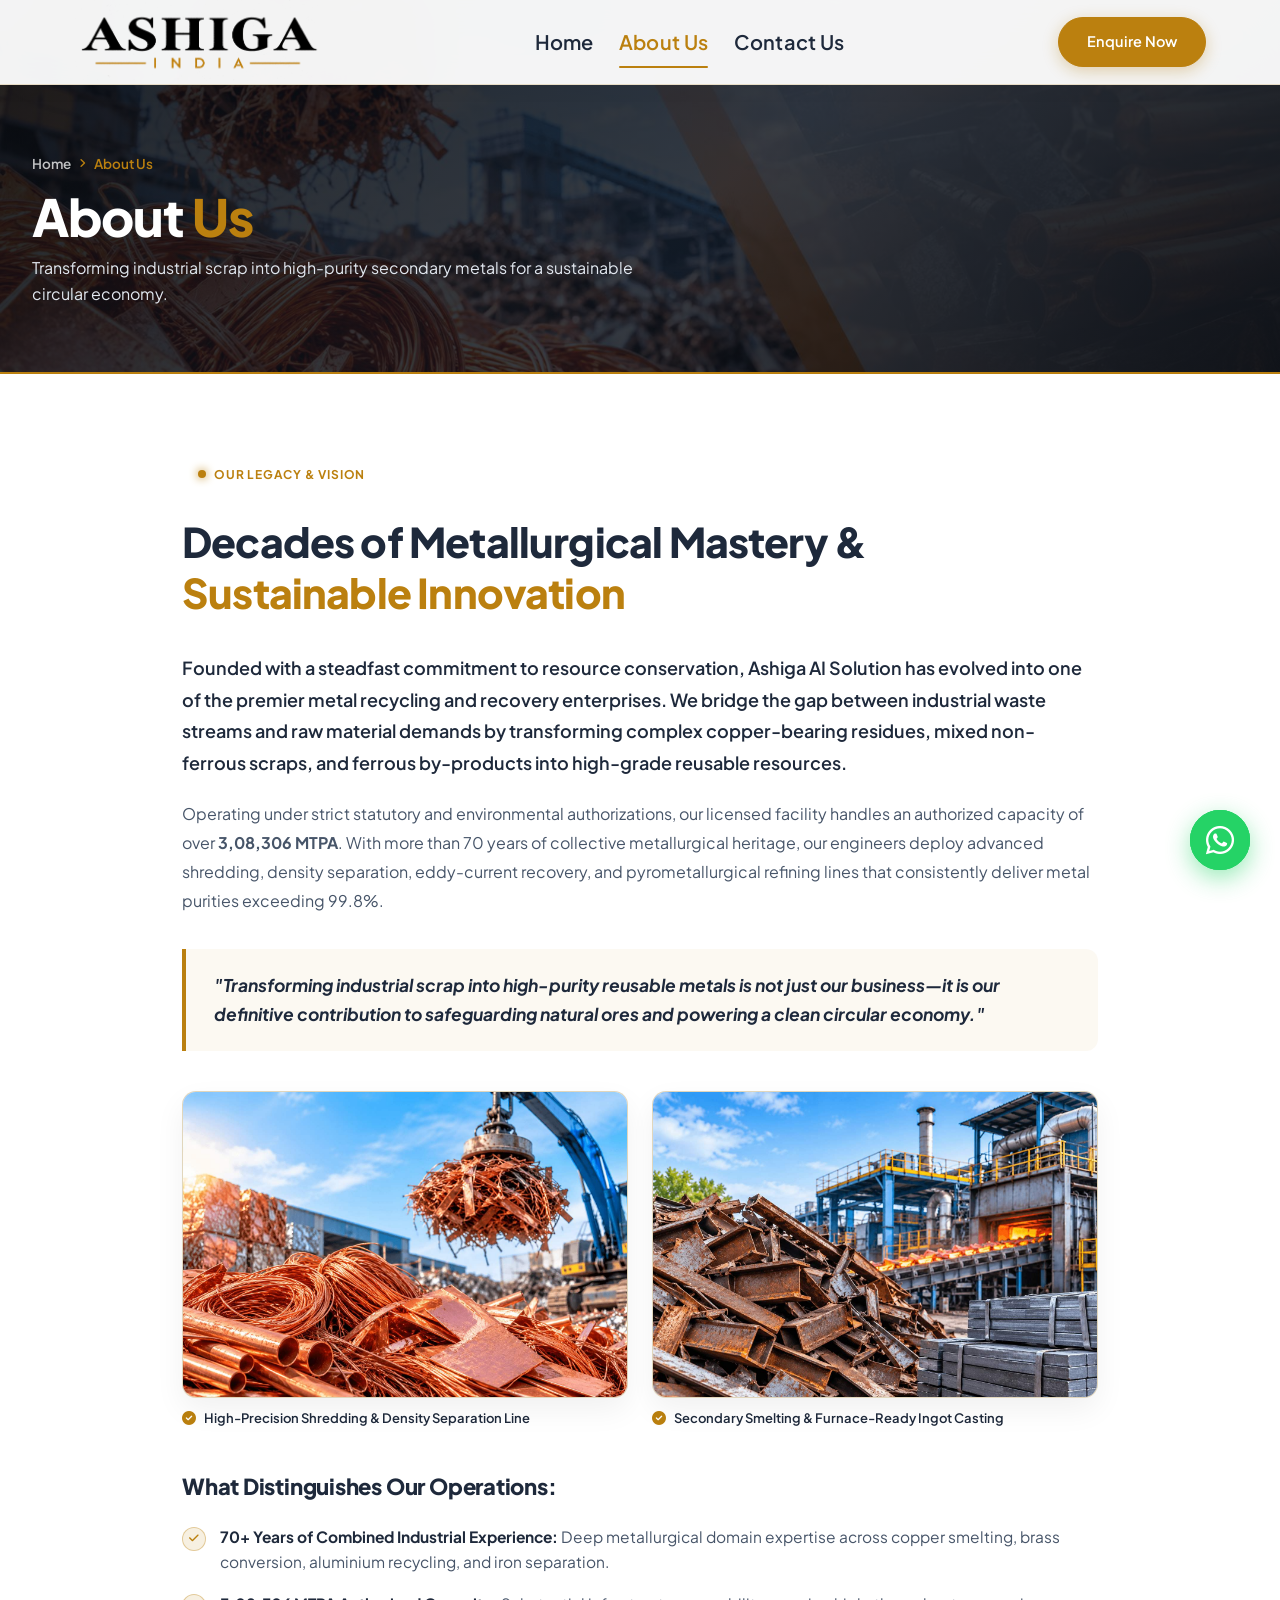
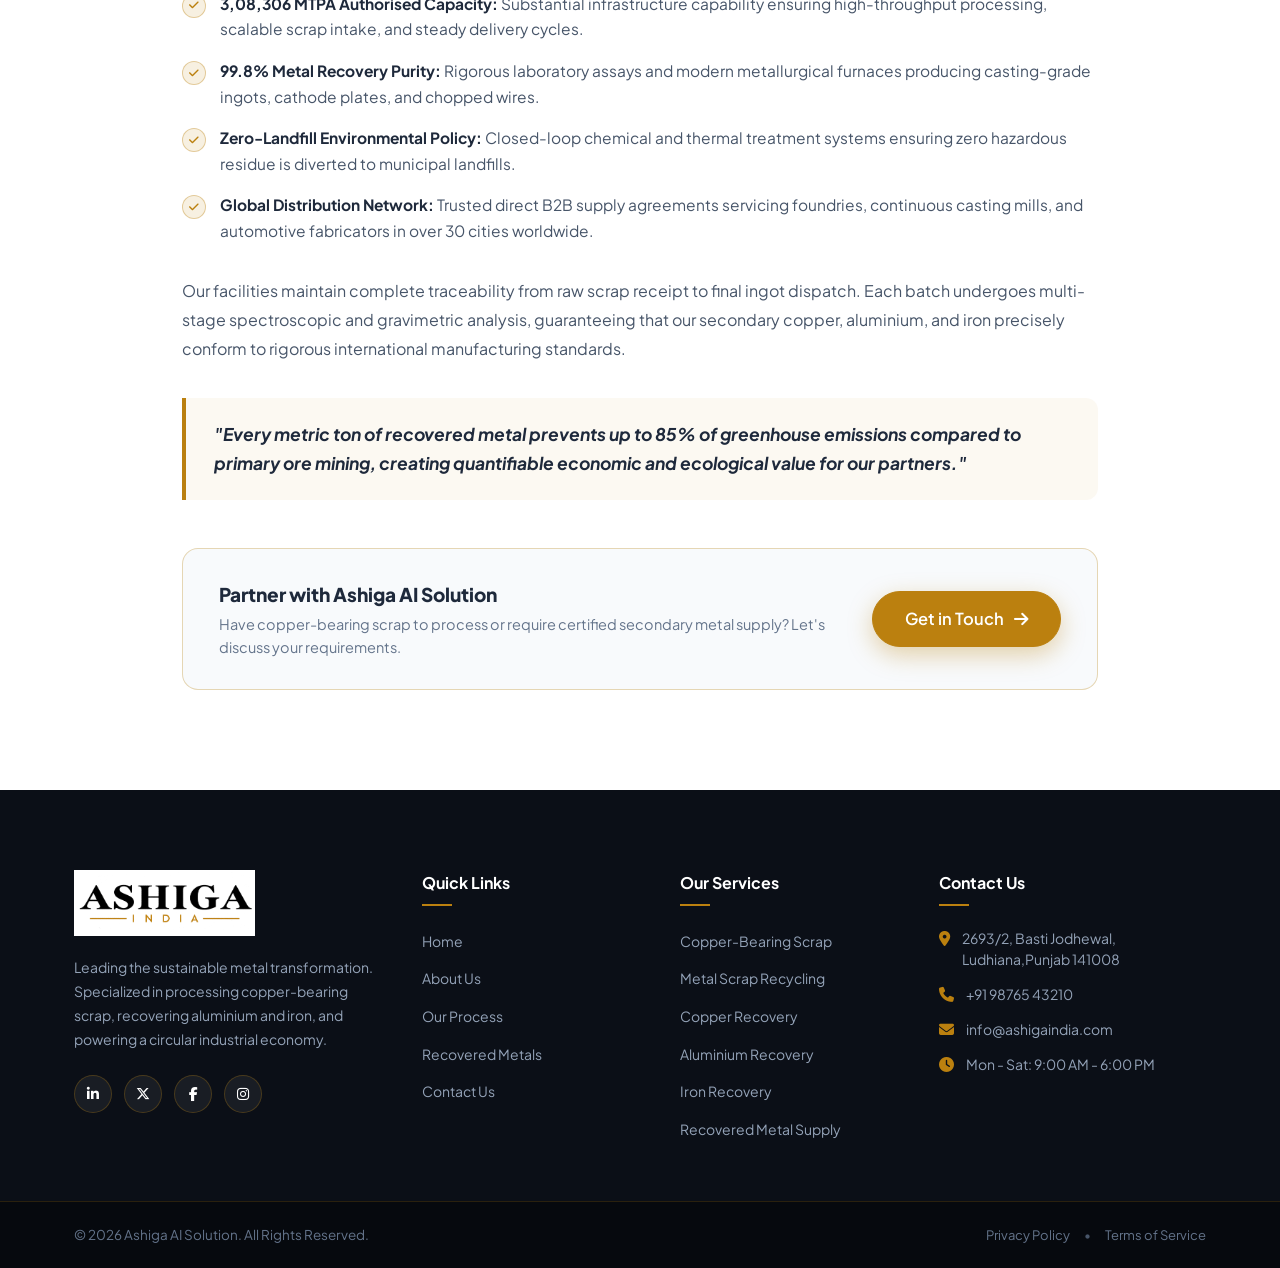
==== about-us.html @ b9d657ca "websitwe done" ====
<!DOCTYPE html>
<html lang="en">

<head>
    <meta charset="UTF-8">
    <meta name="viewport" content="width=device-width, initial-scale=1.0">
    <title>About Us - Ashiga AI Solution | Metal Recycling & Recovery</title>
    <link rel="icon" href="assets/favicon.ico">

    <!-- Google Fonts -->
    <link rel="preconnect" href="https://fonts.googleapis.com">
    <link rel="preconnect" href="https://fonts.gstatic.com" crossorigin>
    <link href="https://fonts.googleapis.com/css2?family=Plus+Jakarta+Sans:wght@400;500;600;700;800&display=swap"
        rel="stylesheet">
    <!-- Font Awesome Icons -->
    <link rel="stylesheet" href="https://cdnjs.cloudflare.com/ajax/libs/font-awesome/6.5.1/css/all.min.css">
    <!-- Stylesheets -->
    <link rel="stylesheet" href="style/style.css">
    <link rel="stylesheet" href="style/responsive.css">
    <link rel="stylesheet" href="https://cdnjs.cloudflare.com/ajax/libs/animate.css/4.1.1/animate.min.css" />
</head>

<body>

    <!-- Header & Navigation -->
    <header class="site-header">
        <nav class="navbar">
            <div class="nav-container">
                <!-- Logo -->
                <a href="index.html" class="nav-logo" aria-label="Ashiga Homepage">
                    <img src="assets/ashiga-logo.png" alt="Ashiga Logo">
                </a>

                <!-- Navigation Links -->
                <ul class="nav-menu" id="navMenu">
                    <li class="nav-item">
                        <a href="index.html" class="nav-link ">Home</a>
                    </li>
                    <li class="nav-item">
                        <a href="about-us.html" class="nav-link active">About Us</a>
                    </li>

                    <li class="nav-item">
                        <a href="contact-us.html" class="nav-link">Contact Us</a>
                    </li>
                    <!-- Mobile View CTA (shown inside drawer on small screens) -->
                    <li class="nav-item mobile-cta-item">
                        <a href="contact-us.html" class="btn btn-enquire">Enquire Now</a>
                    </li>
                </ul>

                <!-- Right Side Enquire Button & Mobile Toggle -->
                <div class="nav-actions">
                    <a href="contact-us.html" class="btn btn-enquire nav-desktop-btn">Enquire Now</a>

                    <button class="mobile-toggle" id="mobileToggle" aria-label="Toggle Navigation Menu"
                        aria-expanded="false">
                        <span class="bar"></span>
                        <span class="bar"></span>
                        <span class="bar"></span>
                    </button>
                </div>
            </div>
        </nav>
    </header>

    <!-- Main Content -->
    <main>
        <!-- Compact Hero Section with Full-Width Background Image -->
        <section class="page-hero">
            <div class="page-hero-bg">
                <img src="assets/slide1.jpg" alt="About Ashiga AI Solution" class="page-hero-img"
                    style="transform: scaleX(-1);">
                <div class="page-hero-overlay"></div>
            </div>
            <div class="page-hero-container">
                <div class="page-hero-breadcrumbs">
                    <a href="index.html">Home</a>
                    <i class="fa-solid fa-angle-right"></i>
                    <span class="current">About Us</span>
                </div>
                <h1 class="page-hero-title">About <span class="highlight-text">Us</span></h1>
                <p class="page-hero-subtitle">
                    Transforming industrial scrap into high-purity secondary metals for a sustainable circular economy.
                </p>
            </div>
        </section>

        <!-- About Editorial Content Section (No excessive boxes: paragraphs, bullet points, highlight lines & 2 images) -->
        <section class="about-editorial-section">
            <div class="editorial-container">
                <!-- Section Intro -->
                <div class="editorial-header">
                    <div class="section-tag">
                        <span class="tag-pulse"></span>
                        <span class="tag-text">Our Legacy & Vision</span>
                    </div>
                    <h2 class="editorial-main-heading">
                        Decades of Metallurgical Mastery & <span class="highlight-text">Sustainable Innovation</span>
                    </h2>
                </div>

                <!-- Paragraphs -->
                <div class="editorial-body">
                    <p class="editorial-lead">
                        Founded with a steadfast commitment to resource conservation, Ashiga AI Solution has evolved
                        into one of the premier metal recycling and recovery enterprises. We bridge the gap between
                        industrial waste streams and raw material demands by transforming complex copper-bearing
                        residues, mixed non-ferrous scraps, and ferrous by-products into high-grade reusable resources.
                    </p>

                    <p class="editorial-para">
                        Operating under strict statutory and environmental authorizations, our licensed facility handles
                        an authorized capacity of over <strong>3,08,306 MTPA</strong>. With more than 70 years of
                        collective metallurgical heritage, our engineers deploy advanced shredding, density separation,
                        eddy-current recovery, and pyrometallurgical refining lines that consistently deliver metal
                        purities exceeding 99.8%.
                    </p>

                    <!-- Highlight Line 1 -->
                    <div class="editorial-highlight">
                        <p class="highlight-quote">
                            "Transforming industrial scrap into high-purity reusable metals is not just our business—it
                            is our definitive contribution to safeguarding natural ores and powering a clean circular
                            economy."
                        </p>
                    </div>

                    <!-- 2 Images Section -->
                    <div class="about-two-images">
                        <div class="about-img-item">
                            <div class="img-frame">
                                <img src="assets/hero1.jpg" alt="Scrap Processing and Sorting Facility"
                                    class="about-gallery-img">
                            </div>
                            <span class="img-caption"><i class="fa-solid fa-circle-check"></i> High-Precision Shredding
                                & Density Separation Line</span>
                        </div>
                        <div class="about-img-item">
                            <div class="img-frame">
                                <img src="assets/hero3.jpg" alt="Refined Ingot Production and Supply"
                                    class="about-gallery-img">
                            </div>
                            <span class="img-caption"><i class="fa-solid fa-circle-check"></i> Secondary Smelting &
                                Furnace-Ready Ingot Casting</span>
                        </div>
                    </div>

                    <!-- Core Capabilities Bullet Points -->
                    <h3 class="editorial-subheading">What Distinguishes Our Operations:</h3>

                    <ul class="editorial-bullets">
                        <li>
                            <i class="fa-solid fa-check bullet-icon"></i>
                            <div>
                                <strong>70+ Years of Combined Industrial Experience:</strong> Deep metallurgical domain
                                expertise across copper smelting, brass conversion, aluminium recycling, and iron
                                separation.
                            </div>
                        </li>
                        <li>
                            <i class="fa-solid fa-check bullet-icon"></i>
                            <div>
                                <strong>3,08,306 MTPA Authorised Capacity:</strong> Substantial infrastructure
                                capability ensuring high-throughput processing, scalable scrap intake, and steady
                                delivery cycles.
                            </div>
                        </li>
                        <li>
                            <i class="fa-solid fa-check bullet-icon"></i>
                            <div>
                                <strong>99.8% Metal Recovery Purity:</strong> Rigorous laboratory assays and modern
                                metallurgical furnaces producing casting-grade ingots, cathode plates, and chopped
                                wires.
                            </div>
                        </li>
                        <li>
                            <i class="fa-solid fa-check bullet-icon"></i>
                            <div>
                                <strong>Zero-Landfill Environmental Policy:</strong> Closed-loop chemical and thermal
                                treatment systems ensuring zero hazardous residue is diverted to municipal landfills.
                            </div>
                        </li>
                        <li>
                            <i class="fa-solid fa-check bullet-icon"></i>
                            <div>
                                <strong>Global Distribution Network:</strong> Trusted direct B2B supply agreements
                                servicing foundries, continuous casting mills, and automotive fabricators in over 30
                                cities worldwide.
                            </div>
                        </li>
                    </ul>

                    <!-- Second Paragraph Block -->
                    <p class="editorial-para">
                        Our facilities maintain complete traceability from raw scrap receipt to final ingot dispatch.
                        Each batch undergoes multi-stage spectroscopic and gravimetric analysis, guaranteeing that our
                        secondary copper, aluminium, and iron precisely conform to rigorous international manufacturing
                        standards.
                    </p>

                    <!-- Highlight Line 2 -->
                    <div class="editorial-highlight">
                        <p class="highlight-quote">
                            "Every metric ton of recovered metal prevents up to 85% of greenhouse emissions compared to
                            primary ore mining, creating quantifiable economic and ecological value for our partners."
                        </p>
                    </div>

                    <!-- CTA Bar -->
                    <div class="editorial-cta-bar">
                        <div class="cta-bar-text">
                            <h4>Partner with Ashiga AI Solution</h4>
                            <p>Have copper-bearing scrap to process or require certified secondary metal supply? Let's
                                discuss your requirements.</p>
                        </div>
                        <a href="contact-us.html" class="btn btn-primary">
                            <span>Get in Touch</span>
                            <i class="fa-solid fa-arrow-right btn-icon"></i>
                        </a>
                    </div>
                </div>
            </div>
        </section>
    </main>

    <!-- Footer -->
    <footer class="site-footer">
        <div class="footer-top">
            <div class="footer-container">
                <div class="footer-grid">
                    <!-- Column 1: Brand & Bio -->
                    <div class="footer-col footer-brand-col">
                        <a href="index.html" class="footer-logo">
                            <img src="assets/ashiga-logo.png" alt="Ashiga Logo">
                        </a>
                        <p class="footer-bio">
                            Leading the sustainable metal transformation. Specialized in processing copper-bearing
                            scrap, recovering aluminium and iron, and powering a circular industrial economy.
                        </p>
                        <div class="footer-socials">
                            <a href="#" class="social-link" aria-label="LinkedIn"><i
                                    class="fa-brands fa-linkedin-in"></i></a>
                            <a href="#" class="social-link" aria-label="Twitter"><i
                                    class="fa-brands fa-x-twitter"></i></a>
                            <a href="#" class="social-link" aria-label="Facebook"><i
                                    class="fa-brands fa-facebook-f"></i></a>
                            <a href="#" class="social-link" aria-label="Instagram"><i
                                    class="fa-brands fa-instagram"></i></a>
                        </div>
                    </div>

                    <!-- Column 2: Quick Links -->
                    <div class="footer-col">
                        <h4 class="footer-title">Quick Links</h4>
                        <ul class="footer-links">
                            <li><a href="index.html">Home</a></li>
                            <li><a href="about-us.html">About Us</a></li>
                            <li><a href="index.html#process">Our Process</a></li>
                            <li><a href="index.html#recovered-metals">Recovered Metals</a></li>
                            <li><a href="contact-us.html">Contact Us</a></li>
                        </ul>
                    </div>

                    <!-- Column 3: Services -->
                    <div class="footer-col">
                        <h4 class="footer-title">Our Services</h4>
                        <ul class="footer-links">
                            <li><a href="index.html#process">Copper-Bearing Scrap</a></li>
                            <li><a href="index.html#process">Metal Scrap Recycling</a></li>
                            <li><a href="index.html#process">Copper Recovery</a></li>
                            <li><a href="index.html#process">Aluminium Recovery</a></li>
                            <li><a href="index.html#process">Iron Recovery</a></li>
                            <li><a href="index.html#process">Recovered Metal Supply</a></li>
                        </ul>
                    </div>

                    <!-- Column 4: Contact Info -->
                    <div class="footer-col footer-contact-col">
                        <h4 class="footer-title">Contact Us</h4>
                        <ul class="footer-contact-list">
                            <li>
                                <i class="fa-solid fa-location-dot contact-icon"></i>
                                <span>2693/2, Basti Jodhewal, Ludhiana,Punjab 141008</span>
                            </li>
                            <li>
                                <i class="fa-solid fa-phone contact-icon"></i>
                                <span>+91 98765 43210</span>
                            </li>
                            <li>
                                <i class="fa-solid fa-envelope contact-icon"></i>
                                <span>info@ashigaindia.com</span>
                            </li>
                            <li>
                                <i class="fa-solid fa-clock contact-icon"></i>
                                <span>Mon - Sat: 9:00 AM - 6:00 PM</span>
                            </li>
                        </ul>
                    </div>
                </div>
            </div>
        </div>

        <!-- Footer Bottom Bar -->
        <div class="footer-bottom">
            <div class="footer-container bottom-container">
                <p class="copyright-text">
                    &copy; 2026 Ashiga AI Solution. All Rights Reserved.
                </p>
                <div class="footer-bottom-links">
                    <a href="privacy-policy.html">Privacy Policy</a>
                    <span class="sep">•</span>
                    <a href="terms-condition.html">Terms of Service</a>
                </div>
            </div>
        </div>
    </footer>

    <!-- Floating Animated WhatsApp Button -->
    <a href="https://wa.me/919876543210?text=Hello%20Ashiga%20AI%20Solution,%20I%20would%20like%20to%20inquire%20about%20your%20metal%20recycling%20and%20recovery%20services."
        class="floating-whatsapp" target="_blank" rel="noopener noreferrer"
        aria-label="Chat with Ashiga AI Solution on WhatsApp">
        <div class="whatsapp-pulse"></div>
        <div class="whatsapp-pulse-outer"></div>
        <i class="fa-brands fa-whatsapp"></i>
        <span class="whatsapp-tooltip">Chat with us</span>
    </a>

    <!-- Scripts -->
    <script src="script/script.js"></script>
</body>

</html>
---- style/style.css ----
:root {
    /* Brand Accent Colors */
    --accent-color: #BB800F;
    --accent-hover: #cf8f15;
    --accent-light: rgba(187, 128, 15, 0.12);
    --accent-border: rgba(187, 128, 15, 0.35);
    --accent-border-strong: #BB800F;
    --accent-glow: 0 8px 24px rgba(187, 128, 15, 0.35);

    /* White & Light Shades */
    --color-white: #ffffff;
    --color-off-white: #f8fafc;
    --color-white-muted: #e2e8f0;
    --color-text-dark: #1e293b;
    --color-text-muted: #64748b;
    --color-text-subtle: #94a3b8;

    /* Dark Tones & Hero Overlays */
    --bg-dark: #080c12;
    --hero-black-layer: linear-gradient(135deg, rgba(8, 12, 18, 0.88) 0%, rgba(13, 18, 26, 0.8) 55%, rgba(6, 9, 14, 0.9) 100%);
    --card-dark-glass: rgba(255, 255, 255, 0.05);

    /* Typography */
    --font-main: 'Plus Jakarta Sans', system-ui, -apple-system, BlinkMacSystemFont, 'Segoe UI', Roboto, sans-serif;

    /* Spacing & Structure */
    --container-max-width: 1580px;
    --header-height: 84px;

    /* Transitions */
    --transition-fast: all 0.25s ease;
    --transition-smooth: all 0.4s cubic-bezier(0.16, 1, 0.3, 1);
}


*, *::before, *::after {
    margin: 0;
    padding: 0;
    box-sizing: border-box;
}

html {
    scroll-behavior: smooth;
    font-size: 16px;
}

body {
    font-family: var(--font-main);
    background-color: var(--color-off-white);
    color: var(--color-text-dark);
    line-height: 1.6;
    overflow-x: hidden;
    -webkit-font-smoothing: antialiased;
    -moz-osx-font-smoothing: grayscale;
}

a {
    text-decoration: none;
    color: inherit;
    transition: var(--transition-fast);
}

img {
    max-width: 100%;
    display: block;
}

button {
    font-family: inherit;
    cursor: pointer;
    border: none;
    background: none;
    outline: none;
}

/* --------------------------------------------------------------------------
   Header & Navigation (White Shade Theme with #BB800F Accent)
   -------------------------------------------------------------------------- */
.site-header {
    position: fixed;
    top: 0;
    left: 0;
    right: 0;
    z-index: 1000;
    background: rgba(255, 255, 255, 0.95);
    backdrop-filter: blur(16px);
    -webkit-backdrop-filter: blur(16px);
    border-bottom: 1px solid rgba(187, 128, 15, 0.2);
    box-shadow: 0 4px 20px rgba(0, 0, 0, 0.04);
    transition: var(--transition-fast);
}

.site-header.scrolled {
    background: rgba(255, 255, 255, 0.98);
    box-shadow: 0 8px 30px rgba(0, 0, 0, 0.08);
    border-bottom-color: var(--accent-border);
}

.nav-container {
    max-width: var(--container-max-width);
    margin: 0 auto;
    height: var(--header-height);
    padding: 0 32px;
    display: flex;
    align-items: center;
    justify-content: space-between;
    gap: 20px;
}

/* Logo */
.nav-logo {
    display: flex;
    align-items: center;
    text-decoration: none;
    z-index: 1002;
    transition: transform 0.3s ease;
}

.nav-logo img {
    height: 90px;
    width: auto;
    object-fit: contain;
}

.nav-logo:hover {
    transform: scale(1.02);
}

/* Navigation Menu */
.nav-menu {
    display: flex;
    align-items: center;
    list-style: none;
    gap: 36px;
    margin: 0;
    padding: 0;
}

.nav-item {
    position: relative;
}

.nav-link {
    font-size: 20px;
    font-weight: 600;
    color: var(--color-text-dark);
    padding: 8px 0;
    display: inline-block;
    position: relative;
    letter-spacing: 0.1px;
}

/* Hover Underlines with #BB800F Accent */
.nav-link::after {
    content: '';
    position: absolute;
    bottom: -2px;
    left: 0;
    width: 0;
    height: 2.5px;
    background-color: var(--accent-color);
    border-radius: 4px;
    transition: width 0.3s cubic-bezier(0.25, 0.8, 0.25, 1);
}

.nav-link:hover,
.nav-link.active {
    color: var(--accent-color);
}

.nav-link:hover::after,
.nav-link.active::after {
    width: 100%;
}

.mobile-cta-item {
    display: none;
}

/* Nav Actions & Buttons */
.nav-actions {
    display: flex;
    align-items: center;
    gap: 16px;
    z-index: 1002;
}

/* Buttons */
.btn {
    display: inline-flex;
    align-items: center;
    justify-content: center;
    font-weight: 600;
    border-radius: 50px;
    transition: var(--transition-smooth);
    white-space: nowrap;
}

.btn-enquire {
    padding: 12px 28px;
    font-size: 14.5px;
    color: var(--color-white);
    background-color: var(--accent-color);
    border: 1.5px solid var(--accent-color);
    box-shadow: 0 4px 16px rgba(187, 128, 15, 0.32);
}

.btn-enquire:hover {
    background-color: var(--accent-hover);
    border-color: var(--accent-hover);
    transform: translateY(-2px);
    box-shadow: 0 8px 24px rgba(187, 128, 15, 0.45);
}

/* Mobile Toggle Hamburger */
.mobile-toggle {
    display: none;
    flex-direction: column;
    justify-content: space-between;
    width: 32px;
    height: 22px;
    padding: 0;
    background: transparent;
    border: none;
    cursor: pointer;
}

.mobile-toggle .bar {
    width: 100%;
    height: 2.5px;
    background-color: var(--color-text-dark);
    border-radius: 4px;
    transition: var(--transition-fast);
}

.mobile-toggle.is-active .bar:nth-child(1) {
    transform: translateY(9.5px) rotate(45deg);
    background-color: var(--accent-color);
}

.mobile-toggle.is-active .bar:nth-child(2) {
    opacity: 0;
}

.mobile-toggle.is-active .bar:nth-child(3) {
    transform: translateY(-9.5px) rotate(-45deg);
    background-color: var(--accent-color);
}

/* --------------------------------------------------------------------------
   Hero Section
   -------------------------------------------------------------------------- */
.hero-section {
    position: relative;
    min-height: 100vh;
    padding-top: var(--header-height);
    display: flex;
    align-items: center;
    overflow: hidden;
    background-color: var(--bg-dark);
}

/* 3 Background Smooth Auto Sliding Images */
.hero-slider {
    position: absolute;
    inset: 0;
    width: 100%;
    height: 100%;
    z-index: 1;
    overflow: hidden;
}

.hero-slide {
    position: absolute;
    inset: 0;
    width: 100%;
    height: 100%;
    opacity: 0;
    visibility: hidden;
    transform: scale(1.06);
    transition: opacity 1.4s cubic-bezier(0.4, 0, 0.2, 1), transform 8s ease-out;
}

.hero-slide.active {
    opacity: 1;
    visibility: visible;
    transform: scale(1);
}

/* Image inside slide */
.hero-slide-img {
    position: absolute;
    inset: 0;
    width: 100%;
    height: 100%;
    object-fit: cover;
    z-index: 2;
}

/* When image src is empty, gracefully hide img so placeholder gradient shows */
.hero-slide-img[src=""],
.hero-slide-img:not([src]) {
    display: none;
}

/* Fallback Animated Gradient Slides (visible when src is empty) */
.slide-fallback-bg {
    position: absolute;
    inset: 0;
    width: 100%;
    height: 100%;
    z-index: 1;
}

.slide-bg-1 {
    background: radial-gradient(circle at 75% 30%, rgba(187, 128, 15, 0.2) 0%, transparent 60%),
                radial-gradient(circle at 20% 80%, rgba(15, 23, 42, 0.9) 0%, transparent 70%),
                linear-gradient(135deg, #090e17 0%, #111a28 50%, #06090e 100%);
}

.slide-bg-2 {
    background: radial-gradient(circle at 30% 25%, rgba(187, 128, 15, 0.22) 0%, transparent 55%),
                radial-gradient(circle at 85% 75%, rgba(20, 30, 45, 0.8) 0%, transparent 65%),
                linear-gradient(135deg, #0c121d 0%, #090e17 50%, #141f30 100%);
}

.slide-bg-3 {
    background: radial-gradient(circle at 50% 50%, rgba(187, 128, 15, 0.18) 0%, transparent 60%),
                radial-gradient(circle at 80% 20%, rgba(30, 41, 59, 0.8) 0%, transparent 70%),
                linear-gradient(135deg, #070a0f 0%, #101722 50%, #090d14 100%);
}

/* Blackish Layer Over the Slides */
.hero-overlay {
    position: absolute;
    inset: 0;
    z-index: 3;
    background: var(--hero-black-layer);
    pointer-events: none;
}

/* Hero Main Content Container */
.hero-container {
    position: relative;
    z-index: 4;
    max-width: var(--container-max-width);
    margin: 0 auto;
    padding: 70px 32px 90px;
    display: grid;
    grid-template-columns: 1.15fr 0.85fr;
    align-items: center;
    gap: 56px;
    width: 100%;
}

/* --------------------------------------------------------------------------
   Hero Left Column (Content)
   -------------------------------------------------------------------------- */
.hero-content {
    color: var(--color-white);
}

/* Tag Title */
.hero-tag {
    display: inline-flex;
    align-items: center;
    gap: 10px;
    padding: 7px 18px;
    border-radius: 50px;
    margin-bottom: 22px;
}

.tag-pulse {
    width: 8px;
    height: 8px;
    border-radius: 50%;
    background-color: var(--accent-color);
    box-shadow: 0 0 10px var(--accent-color);
    animation: tagPulse 2s infinite ease-in-out;
}

@keyframes tagPulse {
    0%, 100% {
        transform: scale(0.9);
        opacity: 0.8;
    }
    50% {
        transform: scale(1.3);
        opacity: 1;
        box-shadow: 0 0 14px var(--accent-color);
    }
}

.tag-text {
    font-size: 13.5px;
    font-weight: 700;
    letter-spacing: 0.8px;
    text-transform: uppercase;
    color: var(--color-white-off);
}

/* Main Heading Title */
.hero-title {
    font-size: clamp(2.3rem, 4vw, 72px);
    font-weight: 800;
    line-height: 1.16;
    letter-spacing: -0.025em;
    color: var(--color-white);
    margin-bottom: 22px;
}

.highlight-text {
    color: var(--accent-color);
    position: relative;
    display: inline;
}

/* Hero Description */
.hero-description {
    font-size: 16.5px;
    line-height: 1.75;
    color: var(--color-white-muted);
    margin-bottom: 34px;
    max-width: 600px;
}

/* Hero Actions / CTAs */
.hero-actions {
    display: flex;
    align-items: center;
    gap: 18px;
    flex-wrap: wrap;
    margin-bottom: 40px;
}

.btn-primary {
    padding: 14px 32px;
    font-size: 16.5px;
    color: var(--color-white);
    background-color: var(--accent-color);
    border: 1.5px solid var(--accent-color);
    box-shadow: var(--accent-glow);
    gap: 10px;
}

.btn-primary:hover {
    background-color: var(--accent-hover);
    border-color: var(--accent-hover);
    transform: translateY(-3px);
    box-shadow: 0 12px 28px rgba(187, 128, 15, 0.48);
}

.btn-primary .btn-icon {
    transition: transform 0.3s ease;
}

.btn-primary:hover .btn-icon {
    transform: translateX(4px);
}

.btn-secondary {
    padding: 14px 32px;
    font-size: 16.5px;
    /* color: var(--color-white); */
    background: rgba(255, 255, 255, 0.06);
    border: 1.5px solid var(--accent-border);
    backdrop-filter: blur(8px);
    -webkit-backdrop-filter: blur(8px);
}

.btn-secondary:hover {
    background: var(--accent-light);
    border-color: var(--accent-color);
    /* color: var(--color-white); */
    transform: translateY(-3px);
}

/* Hero Stats Micro-Metrics */
.hero-stats {
    display: flex;
    align-items: center;
    gap: 28px;
    padding-top: 26px;
    border-top: 1px solid rgba(255, 255, 255, 0.12);
}

.stat-item {
    display: flex;
    flex-direction: column;
}

.stat-value {
    font-size: 24px;
    font-weight: 800;
    color: var(--color-white);
    line-height: 1.2;
}

.stat-label {
    font-size: 12px;
    font-weight: 600;
    color: var(--color-text-subtle);
    text-transform: uppercase;
    letter-spacing: 0.6px;
    margin-top: 3px;
}

.stat-divider {
    width: 1px;
    height: 34px;
    background-color: rgba(187, 128, 15, 0.3);
}

/* --------------------------------------------------------------------------
   Hero Right Column: 4 Images Grid Type
   -------------------------------------------------------------------------- */
.hero-media {
    position: relative;
    display: flex;
    flex-direction: column;
    gap: 16px;
}

.hero-grid-header {
    display: flex;
    align-items: center;
    justify-content: flex-end;
}

.grid-badge {
    font-size: 16px;
    font-weight: 700;
    text-transform: uppercase;
    letter-spacing: 1px;
    color: var(--accent-color);
    /* background: var(--accent-light); */
    /* border: 1px solid var(--accent-border); */
    padding: 4px 14px;
    border-radius: 30px;
}

/* 4 Image Grid Container */
.hero-images-grid {
    display: grid;
    grid-template-columns: repeat(2, 1fr);
    gap: 18px;
    position: relative;
}

/* Grid Card */
.grid-card {
    position: relative;
    aspect-ratio: 1 / 1;
    border-radius: 2px;
    overflow: hidden;
    background: var(--card-dark-glass);
    border: 1.5px solid var(--accent-border);
    backdrop-filter: blur(12px);
    -webkit-backdrop-filter: blur(12px);
    box-shadow: 0 10px 30px rgba(0, 0, 0, 0.3);
    transition: var(--transition-smooth);
    display: flex;
    align-items: center;
    justify-content: center;
}

.grid-card:hover {
    transform: translateY(-6px);
    border-color: var(--accent-border-strong);
    box-shadow: 0 16px 36px rgba(187, 128, 15, 0.28);
}

/* Actual image inside grid card */
.grid-card-img {
    position: absolute;
    inset: 0;
    width: 100%;
    height: 100%;
    object-fit: cover;
    z-index: 2;
    transition: transform 0.6s cubic-bezier(0.16, 1, 0.3, 1);
}

/* When image src is empty, gracefully hide img so placeholder shows */
.grid-card-img[src=""],
.grid-card-img:not([src]) {
    display: none;
}

.grid-card:hover .grid-card-img {
    transform: scale(1.08);
}

/* Placeholder container (shows while image is empty) */
.grid-placeholder {
    position: relative;
    z-index: 1;
    display: flex;
    flex-direction: column;
    align-items: center;
    justify-content: center;
    text-align: center;
    padding: 20px;
    gap: 8px;
    width: 100%;
    height: 100%;
    background: radial-gradient(circle at center, rgba(187, 128, 15, 0.1) 0%, rgba(13, 18, 27, 0.6) 100%);
}

.placeholder-icon {
    width: 50px;
    height: 50px;
    border-radius: 50%;
    background: var(--accent-light);
    border: 1px solid var(--accent-border);
    display: flex;
    align-items: center;
    justify-content: center;
    transition: transform 0.3s ease;
}

.grid-card:hover .placeholder-icon {
    transform: scale(1.1);
    border-color: var(--accent-color);
}

.placeholder-tag {
    font-size: 11px;
    font-weight: 700;
    color: var(--accent-color);
    letter-spacing: 1px;
    text-transform: uppercase;
}

.placeholder-title {
    font-size: 13.5px;
    font-weight: 600;
    color: var(--color-white);
    letter-spacing: 0.2px;
}

/* Overlay caption shown on image */
.grid-card-overlay {
    position: absolute;
    inset: 0;
    background: linear-gradient(to top, rgba(8, 12, 18, 0.88) 0%, rgba(8, 12, 18, 0.2) 60%, transparent 100%);
    z-index: 3;
    display: flex;
    align-items: flex-end;
    padding: 16px;
    opacity: 0;
    transition: opacity 0.3s ease;
}

.card-caption {
    color: var(--color-white);
    font-size: 13px;
    font-weight: 600;
    transform: translateY(6px);
    transition: transform 0.3s ease;
}

.grid-card:hover .grid-card-overlay {
    opacity: 1;
}

.grid-card:hover .card-caption {
    transform: translateY(0);
}

/* --------------------------------------------------------------------------
   Slider Controls / Indicators
   -------------------------------------------------------------------------- */
.slider-controls {
    position: absolute;
    bottom: 30px;
    left: 50%;
    transform: translateX(-50%);
    display: flex;
    align-items: center;
    gap: 12px;
    z-index: 6;
}

.slider-dot {
    width: 12px;
    height: 4px;
    border-radius: 6px;
    background: rgba(255, 255, 255, 0.35);
    border: none;
    transition: all 0.35s ease;
    cursor: pointer;
}

.slider-dot:hover {
    background: rgba(255, 255, 255, 0.7);
}

.slider-dot.active {
    width: 38px;
    background-color: var(--accent-color);
    box-shadow: 0 0 12px rgba(187, 128, 15, 0.7);
}

/* ==========================================================================
   Banner Section (Stats & Slogan)
   ========================================================================== */
.banner-section {
    position: relative;
    background: #ffffff;
    padding: 44px 0;
    border-top: 1px solid rgba(187, 128, 15, 0.2);
    border-bottom: 1px solid rgba(187, 128, 15, 0.2);
    box-shadow: 0 10px 30px rgba(0, 0, 0, 0.03);
}

.banner-container {
    max-width: var(--container-max-width);
    margin: 0 auto;
    padding: 0 32px;
}

.banner-wrapper {
    display: flex;
    align-items: center;
    justify-content: space-between;
    gap: 36px;
}

.banner-col {
    display: flex;
    align-items: center;
}

/* Slogan / Title Column */
.banner-title-col {
    flex-direction: column;
    align-items: flex-start;
    flex: 1.2;
}

.banner-badge {
    display: inline-flex;
    align-items: center;
    gap: 8px;
    font-size: 11.5px;
    font-weight: 700;
    text-transform: uppercase;
    letter-spacing: 0.8px;
    color: var(--accent-color);
    padding: 4px 0px;
    border-radius: 20px;
    margin-bottom: 8px;
}

.banner-badge-dot {
    width: 6px;
    height: 6px;
    border-radius: 50%;
    background-color: var(--accent-color);
}

.banner-heading {
    display: flex;
    flex-direction: column;
    line-height: 1.22;
}

.banner-highlight {
    font-size: 26px;
    font-weight: 800;
    color: var(--accent-color);
    letter-spacing: -0.01em;
}

.banner-sub {
    font-size: 24px;
    font-weight: 700;
    color: var(--color-text-dark);
    letter-spacing: -0.01em;
}

/* Divider Line */
.banner-divider {
    width: 1px;
    height: 64px;
    background: linear-gradient(to bottom, transparent 0%, rgba(187, 128, 15, 0.35) 50%, transparent 100%);
    flex-shrink: 0;
}

/* Stat Column */
.banner-stat-col {
    gap: 18px;
    flex: 1;
}

.banner-stat-icon {
    width: 58px;
    height: 58px;
    border-radius: 14px;
    /* background: rgba(187, 128, 15, 0.08); */
    /* border: 1.5px solid rgba(187, 128, 15, 0.28); */
    display: flex;
    align-items: center;
    justify-content: center;
    flex-shrink: 0;
    transition: var(--transition-smooth);
}

.banner-stat-col:hover .banner-stat-icon {
    background: rgba(187, 128, 15, 0.16);
    border-color: var(--accent-color);
    transform: scale(1.06);
}

.banner-stat-data {
    display: flex;
    flex-direction: column;
}

.banner-number {
    display: flex;
    align-items: baseline;
    font-size: 32px;
    font-weight: 800;
    line-height: 1.1;
    color: var(--color-text-dark);
    font-variant-numeric: tabular-nums;
    letter-spacing: -0.02em;
}

.stat-plus {
    color: var(--accent-color);
    font-size: 28px;
    margin-left: 2px;
}

.stat-unit {
    font-size: 15px;
    font-weight: 800;
    color: var(--accent-color);
    margin-left: 6px;
    letter-spacing: 0.5px;
}

.banner-label {
    display: flex;
    flex-direction: column;
    font-size: 13.5px;
    line-height: 1.35;
    margin-top: 4px;
}

.label-strong {
    font-weight: 700;
    color: var(--color-text-dark);
}

.label-muted {
    color: var(--color-text-muted);
    font-weight: 500;
}

/* ==========================================================================
   Services Section
   ========================================================================== */
.services-section {
    position: relative;
    background-color: var(--color-off-white);
    padding: 95px 0 115px;
}

.services-container {
    max-width: var(--container-max-width);
    margin: 0 auto;
    padding: 0 32px;
}

/* Header */
.services-header {
    text-align: center;
    max-width: 680px;
    margin: 0 auto 60px;
}

.services-tag {
    display: inline-flex;
    align-items: center;
    gap: 8px;
    padding: 6px 16px;
    border-radius: 50px;
    margin-bottom: 16px;
}

.services-tag .tag-text {
    font-size: 12px;
    font-weight: 700;
    letter-spacing: 0.8px;
    text-transform: uppercase;
    color: var(--accent-color);
}

.services-main-title {
    font-size: clamp(2rem, 3.2vw, 2.75rem);
    font-weight: 800;
    line-height: 1.2;
    color: var(--color-text-dark);
    margin-bottom: 16px;
    letter-spacing: -0.02em;
}

.services-subtitle {
    font-size: 15.5px;
    line-height: 1.7;
    color: var(--color-text-muted);
}

/* Services Grid (Default 3x3 on desktop) */
.services-grid {
    display: grid;
    grid-template-columns: repeat(3, 1fr);
    gap: 32px;
}

/* Service Item - Custom Non-Wrap Card Design:
   Top: normal border
   Bottom: no bottom border
   Left & Right: half-height ending in a gradient shade
*/
.service-item {
    position: relative;
    /* background: #ffffff; */
    padding: 24px 22px 28px;
    border-top: 2px solid var(--accent-color);
    border-bottom: none;
    border-left: none;
    border-right: none;
    /* box-shadow: 0 8px 24px rgba(0, 0, 0, 0.03); */
    transition: var(--transition-smooth);
    display: flex;
    flex-direction: column;
}

/* Left border: half height with gradient shade fade as it ends */
.service-item::before {
    content: '';
    position: absolute;
    top: 0;
    left: 0;
    width: 2px;
    height: 52%;
    background: linear-gradient(to bottom, var(--accent-color) 0%, rgba(187, 128, 15, 0.45) 60%, transparent 100%);
    pointer-events: none;
    transition: height 0.4s ease, opacity 0.4s ease;
}

/* Right border: half height with gradient shade fade as it ends */
.service-item::after {
    content: '';
    position: absolute;
    top: 0;
    right: 0;
    width: 2px;
    height: 52%;
    background: linear-gradient(to bottom, var(--accent-color) 0%, rgba(187, 128, 15, 0.45) 60%, transparent 100%);
    pointer-events: none;
    transition: height 0.4s ease, opacity 0.4s ease;
}

.service-item:hover {
    transform: translateY(-6px);
    box-shadow: 0 16px 36px rgba(187, 128, 15, 0.12);
}

.service-item:hover::before,
.service-item:hover::after {
    height: 68%;
    background: linear-gradient(to bottom, var(--accent-color) 0%, rgba(187, 128, 15, 0.75) 70%, transparent 100%);
}

/* Service Image Top */
.service-img-wrapper {
    position: relative;
    width: 100%;
    aspect-ratio: 16 / 10;
    border-radius: 4px;
    overflow: hidden;
    background: #edf2f7;
    margin-bottom: 20px;
    border: 1px solid rgba(187, 128, 15, 0.18);
}

.service-img {
    position: absolute;
    inset: 0;
    width: 100%;
    height: 100%;
    object-fit: cover;
    z-index: 2;
    transition: transform 0.6s cubic-bezier(0.16, 1, 0.3, 1);
}

.service-img[src=""],
.service-img:not([src]) {
    display: none;
}

.service-item:hover .service-img {
    transform: scale(1.06);
}

.service-img-placeholder {
    position: absolute;
    inset: 0;
    display: flex;
    align-items: center;
    justify-content: center;
    background: radial-gradient(circle at center, rgba(187, 128, 15, 0.08) 0%, #f8fafc 100%);
    z-index: 1;
}

.placeholder-service-badge {
    position: absolute;
    top: 10px;
    left: 10px;
    font-size: 11px;
    font-weight: 700;
    color: var(--accent-color);
    background: rgba(187, 128, 15, 0.12);
    border: 1px solid rgba(187, 128, 15, 0.28);
    padding: 2px 10px;
    border-radius: 20px;
    letter-spacing: 0.5px;
}

.service-icon-box {
    width: 56px;
    height: 56px;
    border-radius: 50%;
    background: #ffffff;
    border: 1.5px solid var(--accent-border);
    display: flex;
    align-items: center;
    justify-content: center;
    box-shadow: 0 4px 14px rgba(187, 128, 15, 0.12);
    transition: transform 0.3s ease;
}

.service-item:hover .service-icon-box {
    transform: scale(1.1);
    border-color: var(--accent-color);
}

/* Service Content Below Image */
.service-content {
    display: flex;
    flex-direction: column;
    flex-grow: 1;
}

.service-num-tag {
    font-size: 12px;
    font-weight: 700;
    color: var(--accent-color);
    text-transform: uppercase;
    letter-spacing: 0.8px;
    margin-bottom: 8px;
}

.service-title {
    font-size: 19px;
    font-weight: 700;
    color: var(--color-text-dark);
    line-height: 1.35;
    margin-bottom: 10px;
    transition: color 0.25s ease;
}

.service-item:hover .service-title {
    color: var(--accent-color);
}

.service-desc {
    font-size: 14.5px;
    line-height: 1.65;
    color: var(--color-text-muted);
}

/* ==========================================================================
   Section Utility Elements
   ========================================================================== */
.section-tag {
    display: inline-flex;
    align-items: center;
    gap: 8px;
    padding: 6px 16px;
    /* background: var(--accent-light); */
    /* border: 1px solid var(--accent-border); */
    border-radius: 50px;
    margin-bottom: 16px;
}

.section-tag .tag-text {
    font-size: 12px;
    font-weight: 700;
    letter-spacing: 0.8px;
    text-transform: uppercase;
    color: var(--accent-color);
}

.section-heading {
    font-size: clamp(2rem, 3.2vw, 2.85rem);
    font-weight: 800;
    line-height: 1.2;
    color: var(--color-text-dark);
    margin-bottom: 18px;
    letter-spacing: -0.02em;
}

/* ==========================================================================
   About Section
   ========================================================================== */
.about-section {
    position: relative;
    background: #ffffff;
    padding: 100px 0;
    overflow: hidden;
}

.about-container {
    max-width: var(--container-max-width);
    margin: 0 auto;
    padding: 0 32px;
}

.about-grid {
    display: grid;
    grid-template-columns: 1fr 1.08fr;
    gap: 64px;
    align-items: center;
}

/* Left: Visual */
.about-visual {
    position: relative;
}

.about-image-wrapper {
    position: relative;
    border-radius: 2px;
    overflow: hidden;
    border: 1.5px solid var(--accent-border);
    box-shadow: 0 20px 45px rgba(0, 0, 0, 0.08);
    aspect-ratio: 4 / 3.2;
    background: #edf2f7;
}

.about-main-img {
    width: 100%;
    height: 100%;
    object-fit: cover;
    transition: transform 0.6s cubic-bezier(0.16, 1, 0.3, 1);
}

.about-visual:hover .about-main-img {
    transform: scale(1.04);
}

.about-img-overlay {
    position: absolute;
    inset: 0;
    background: linear-gradient(to top, rgba(11, 15, 23, 0.35) 0%, transparent 60%);
    pointer-events: none;
}

/* Floating Badges */
.about-exp-card {
    position: absolute;
    bottom: -24px;
    right: -20px;
    background: rgba(255, 255, 255, 0.98);
    backdrop-filter: blur(14px);
    -webkit-backdrop-filter: blur(14px);
    padding: 18px 24px;
    border-radius: 2px;
    /* border: 1.5px solid var(--accent-color); */
    box-shadow: 0 14px 34px rgba(187, 128, 15, 0.22);
    display: flex;
    align-items: center;
    gap: 16px;
    z-index: 3;
    max-width: 310px;
}

.about-exp-icon {
    width: 48px;
    height: 48px;
    border-radius: 12px;
    background: var(--accent-light);
    border: 1px solid var(--accent-border);
    display: flex;
    align-items: center;
    justify-content: center;
    font-size: 20px;
    color: var(--accent-color);
    flex-shrink: 0;
}

.about-exp-text {
    display: flex;
    flex-direction: column;
}

.exp-val {
    font-size: 28px;
    font-weight: 800;
    color: var(--accent-color);
    line-height: 1;
}

.exp-sub {
    font-size: 12px;
    font-weight: 600;
    color: var(--color-text-dark);
    line-height: 1.35;
    margin-top: 4px;
}

.about-eco-card {
    position: absolute;
    top: 24px;
    left: -18px;
    background: #ffffff;
    padding: 10px 18px;
    border-radius: 30px;
    border: 1px solid rgba(187, 128, 15, 0.35);
    box-shadow: 0 10px 24px rgba(0, 0, 0, 0.08);
    display: flex;
    align-items: center;
    gap: 10px;
    font-size: 13px;
    font-weight: 700;
    color: var(--color-text-dark);
    z-index: 3;
}

.about-eco-card i {
    color: #16a34a;
    font-size: 15px;
}

/* Right: Content */
.about-content {
    display: flex;
    flex-direction: column;
}

.about-lead {
    font-size: 16.5px;
    font-weight: 600;
    color: var(--color-text-dark);
    line-height: 1.65;
    margin-bottom: 12px;
}

.about-desc {
    font-size: 15px;
    color: var(--color-text-muted);
    line-height: 1.7;
    margin-bottom: 26px;
}

.about-features {
    display: flex;
    flex-direction: column;
    gap: 16px;
    margin-bottom: 34px;
}

.about-feature-item {
    display: flex;
    align-items: flex-start;
    gap: 14px;
}

.about-feature-item .feature-icon {
    width: 32px;
    height: 32px;
    border-radius: 50%;
    background: var(--accent-light);
    border: 1px solid var(--accent-border);
    display: flex;
    align-items: center;
    justify-content: center;
    color: var(--accent-color);
    font-size: 13px;
    flex-shrink: 0;
    margin-top: 2px;
}

.about-feature-item h4 {
    font-size: 15.5px;
    font-weight: 700;
    color: var(--color-text-dark);
    margin-bottom: 3px;
}

.about-feature-item p {
    font-size: 13.5px;
    color: var(--color-text-muted);
    line-height: 1.5;
}

.about-actions {
    display: flex;
    align-items: center;
    gap: 18px;
    flex-wrap: wrap;
}

/* ==========================================================================
   Stats Counter Section
   ========================================================================== */
.stats-counter-section {
    position: relative;
    background: #f8fafc;
    padding: 75px 0 85px;
    border-top: 1px solid rgba(187, 128, 15, 0.15);
    border-bottom: 1px solid rgba(187, 128, 15, 0.15);
}

.stats-container {
    max-width: var(--container-max-width);
    margin: 0 auto;
    padding: 0 32px;
}

.stats-grid {
    display: grid;
    grid-template-columns: repeat(4, 1fr);
    gap: 24px;
}

.stat-card {
    background: #ffffff;
    padding: 32px 24px;
    /* border-radius: 16px; */
    /* border: 1.5px solid rgba(187, 128, 15, 0.25); */
    box-shadow: 0 6px 20px rgba(0, 0, 0, 0.03);
    transition: var(--transition-smooth);
    text-align: left;
    display: flex;
    flex-direction: column;
    position: relative;
    overflow: hidden;
}



.stat-card:hover {
    transform: translateY(-6px);
    border-color: var(--accent-color);
    box-shadow: 0 16px 36px rgba(187, 128, 15, 0.15);
}

.stat-card:hover::before {
    opacity: 1;
}

.stat-icon-wrapper {
    width: 52px;
    height: 52px;
    border-radius: 2px;
    background: var(--accent-light);
    /* border: 1px solid var(--accent-border); */
    display: flex;
    align-items: center;
    justify-content: center;
    font-size: 22px;
    color: var(--accent-color);
    margin-bottom: 18px;
    transition: transform 0.3s ease;
}

.stat-card:hover .stat-icon-wrapper {
    transform: scale(1.1);
}

.stat-number {
    display: flex;
    align-items: baseline;
    font-size: 34px;
    font-weight: 800;
    color: var(--color-text-dark);
    line-height: 1.1;
    margin-bottom: 8px;
    letter-spacing: -0.02em;
    font-variant-numeric: tabular-nums;
}

.stat-symbol {
    color: var(--accent-color);
    font-size: 20px;
    font-weight: 800;
    margin-left: 4px;
}

.stat-title {
    font-size: 16.5px;
    font-weight: 700;
    color: var(--color-text-dark);
    margin-bottom: 6px;
}

.stat-caption {
    font-size: 13px;
    color: var(--color-text-muted);
    line-height: 1.5;
}

/* ==========================================================================
   Fullscreen Slider Section (Left-Side Content Boxes)
   ========================================================================== */
.fullscreen-slider-section {
    position: relative;
    width: 100%;
    height: 75vh;
    min-height: 500px;
    overflow: hidden;
    background: #080c12;
}

.fs-slider-container {
    position: absolute;
    inset: 0;
    width: 100%;
    height: 100%;
}

.fs-slide {
    position: absolute;
    inset: 0;
    width: 100%;
    height: 100%;
    opacity: 0;
    visibility: hidden;
    transition: opacity 1.2s cubic-bezier(0.4, 0, 0.2, 1);
    z-index: 1;
}

.fs-slide.active {
    opacity: 1;
    visibility: visible;
    z-index: 2;
}

.fs-slide-bg {
    position: absolute;
    inset: 0;
    width: 100%;
    height: 100%;
    object-fit: cover;
    transition: transform 7s ease-out;
    transform: scale(1.06);
}

.fs-slide.active .fs-slide-bg {
    transform: scale(1);
}

.fs-slide-overlay {
    position: absolute;
    inset: 0;
    background: linear-gradient(90deg, rgba(7, 10, 16, 0.92) 0%, rgba(7, 10, 16, 0.65) 50%, rgba(7, 10, 16, 0.25) 100%);
    z-index: 2;
}

.fs-content-container {
    position: relative;
    z-index: 3;
    max-width: var(--container-max-width);
    height: 100%;
    margin: 0 auto;
    padding: 0 32px;
    display: flex;
    align-items: center;
}

/* Floating Left-Side Content Box */
.fs-slide-box {
    background: rgba(255, 255, 255, 0.96);
    backdrop-filter: blur(20px);
    -webkit-backdrop-filter: blur(20px);
    border-radius: 2px;
    /* border: 2px solid var(--accent-color); */
    padding: 44px 40px;
    max-width: 560px;
    box-shadow: 0 25px 60px rgba(0, 0, 0, 0.4);
    transform: translateX(-30px);
    opacity: 0;
    transition: transform 0.8s cubic-bezier(0.16, 1, 0.3, 1) 0.2s, opacity 0.8s ease 0.2s;
}

.fs-slide.active .fs-slide-box {
    transform: translateX(0);
    opacity: 1;
}

.fs-box-tag {
    display: inline-block;
    font-size: 11.5px;
    font-weight: 700;
    text-transform: uppercase;
    letter-spacing: 1px;
    color: var(--accent-color);
    /* background: var(--accent-light); */
    /* border: 1px solid var(--accent-border); */
    padding: 4px 0px;
    border-radius: 20px;
    margin-bottom: 14px;
}

.fs-box-title {
    font-size: clamp(1.8rem, 2.8vw, 2.35rem);
    font-weight: 800;
    color: var(--color-text-dark);
    line-height: 1.25;
    margin-bottom: 14px;
    letter-spacing: -0.015em;
}

.fs-box-desc {
    font-size: 15px;
    line-height: 1.7;
    color: var(--color-text-muted);
    margin-bottom: 24px;
}

.fs-box-actions {
    display: flex;
    align-items: center;
}

/* Slider Controls */
.fs-controls {
    position: absolute;
    bottom: 40px;
    right: 50px;
    display: flex;
    align-items: center;
    gap: 14px;
    z-index: 5;
}

.fs-nav-btn {
    width: 46px;
    height: 46px;
    border-radius: 50%;
    background: rgba(255, 255, 255, 0.9);
    border: 1px solid var(--accent-border);
    color: var(--color-text-dark);
    display: flex;
    align-items: center;
    justify-content: center;
    cursor: pointer;
    transition: var(--transition-fast);
    font-size: 15px;
}

.fs-nav-btn:hover {
    background: var(--accent-color);
    color: #ffffff;
    border-color: var(--accent-color);
}

.fs-dots {
    display: flex;
    gap: 8px;
    align-items: center;
}

.fs-dot {
    width: 10px;
    height: 4px;
    border-radius: 5px;
    background: rgba(255, 255, 255, 0.4);
    border: none;
    cursor: pointer;
    transition: all 0.3s ease;
}

.fs-dot.active {
    width: 32px;
    background: var(--accent-color);
}

/* ==========================================================================
   Countries / Cities We Serve (Map with 6 Animated Bubble Location Pins)
   ========================================================================== */
.global-presence-section {
    position: relative;
    background: #ffffff;
    padding: 105px 0 100px;
    overflow: hidden;
}

.global-container {
    max-width: var(--container-max-width);
    margin: 0 auto;
    padding: 0 32px;
}

.global-header {
    text-align: center;
    max-width: 720px;
    margin: 0 auto 50px;
}

.global-subtitle {
    font-size: 16px;
    line-height: 1.65;
    color: var(--color-text-muted);
}

/* Map Canvas Container */
.map-wrapper {
    position: relative;
    max-width: 1100px;
    margin: 0 auto;
    padding: 20px 0;
}

.map-inner {
    position: relative;
    width: 100%;
}

.world-map-img {
    width: 100%;
    height: auto;
    display: block;
    filter: drop-shadow(0 15px 35px rgba(0, 102, 204, 0.08));
}

/* Animated Bubble Location Pins */
.map-pin {
    position: absolute;
    transform: translate(-50%, -50%);
    cursor: pointer;
    z-index: 10;
    display: flex;
    align-items: center;
    justify-content: center;
}

.pin-marker {
    position: relative;
    width: 34px;
    height: 34px;
    border-radius: 50%;
    background: var(--accent-color);
    color: #ffffff;
    display: flex;
    align-items: center;
    justify-content: center;
    font-size: 15px;
    box-shadow: 0 4px 16px rgba(187, 128, 15, 0.5);
    z-index: 3;
    transition: transform 0.3s cubic-bezier(0.16, 1, 0.3, 1), background-color 0.3s ease;
}

.map-pin:hover .pin-marker {
    transform: scale(1.22);
    background-color: var(--accent-hover);
}

/* Bubble Ripple Animations */
.pin-bubble,
.pin-bubble-outer {
    position: absolute;
    width: 34px;
    height: 34px;
    border-radius: 50%;
    border: 2px solid var(--accent-color);
    pointer-events: none;
    z-index: 1;
}

.pin-bubble {
    animation: bubbleWave 2.4s infinite cubic-bezier(0.2, 0.8, 0.4, 1);
}

.pin-bubble-outer {
    animation: bubbleWave 2.4s infinite cubic-bezier(0.2, 0.8, 0.4, 1) 0.8s;
}

@keyframes bubbleWave {
    0% {
        transform: scale(1);
        opacity: 0.9;
    }
    50% {
        opacity: 0.5;
    }
    100% {
        transform: scale(2.8);
        opacity: 0;
    }
}

/* Pin Tooltip Card */
.pin-tooltip {
    position: absolute;
    bottom: 42px;
    left: 50%;
    transform: translateX(-50%) translateY(8px);
    background: rgba(255, 255, 255, 0.98);
    backdrop-filter: blur(10px);
    -webkit-backdrop-filter: blur(10px);
    padding: 8px 14px;
    border-radius: 10px;
    border: 1.5px solid var(--accent-color);
    box-shadow: 0 10px 25px rgba(0, 0, 0, 0.12);
    white-space: nowrap;
    pointer-events: none;
    opacity: 0;
    visibility: hidden;
    transition: all 0.3s ease;
    z-index: 15;
    text-align: center;
}

.pin-tooltip::after {
    content: '';
    position: absolute;
    top: 100%;
    left: 50%;
    transform: translateX(-50%);
    border-width: 6px;
    border-style: solid;
    border-color: var(--accent-color) transparent transparent transparent;
}

.map-pin:hover .pin-tooltip {
    opacity: 1;
    visibility: visible;
    transform: translateX(-50%) translateY(0);
}

.pin-city {
    display: block;
    font-size: 12.5px;
    font-weight: 700;
    color: var(--color-text-dark);
}

.pin-info {
    display: block;
    font-size: 11px;
    font-weight: 600;
    color: var(--accent-color);
    margin-top: 1px;
}

/* Cities Strip */
.global-cities-strip {
    display: flex;
    flex-wrap: wrap;
    justify-content: center;
    gap: 12px;
    margin-top: 40px;
}

.city-pill {
    display: inline-flex;
    align-items: center;
    gap: 8px;
    padding: 7px 18px;
    border-radius: 30px;
    /* background: #f8fafc; */
    /* border: 1px solid rgba(187, 128, 15, 0.25); */
    font-size: 13px;
    font-weight: 600;
    color: var(--color-text-dark);
    transition: var(--transition-fast);
}

.city-pill:hover {
    /* background: var(--accent-light); */
    border-color: var(--accent-color);
    color: var(--accent-color);
    transform: translateY(-2px);
}

.highlight-pill {
    background: var(--accent-light);
    border-color: var(--accent-color);
    color: var(--accent-color);
    font-weight: 700;
}

/* ==========================================================================
   Call To Action (CTA) Section
   ========================================================================== */
.cta-section {
    position: relative;
    background: #f8fafc;
    padding: 80px 0 90px;
}

.cta-container {
    max-width: var(--container-max-width);
    margin: 0 auto;
    padding: 0 32px;
}

.cta-card {
    position: relative;
    background: linear-gradient(135deg, #ffffff 0%, #fbf9f4 100%);
    /* border-radius: 24px; */
    /* border: 2px solid var(--accent-color); */
    padding: 60px 48px;
    box-shadow: 0 20px 50px rgba(187, 128, 15, 0.12);
    text-align: center;
    overflow: hidden;
}

.cta-card::before {
    content: '';
    position: absolute;
    inset: 0;
    background: radial-gradient(circle at 80% 20%, rgba(187, 128, 15, 0.08) 0%, transparent 60%);
    pointer-events: none;
}

.cta-content {
    position: relative;
    z-index: 2;
}

.cta-heading {
    font-size: clamp(1.9rem, 3.2vw, 2.7rem);
    font-weight: 800;
    line-height: 1.25;
    color: var(--color-text-dark);
    margin: 16px auto 16px;
    max-width: 780px;
    letter-spacing: -0.02em;
}

.cta-desc {
    font-size: 16px;
    line-height: 1.7;
    color: var(--color-text-muted);
    max-width: 650px;
    margin: 0 auto 34px;
}

.cta-buttons {
    display: flex;
    align-items: center;
    justify-content: center;
    gap: 18px;
    flex-wrap: wrap;
}

/* ==========================================================================
   Footer
   ========================================================================== */
.site-footer {
    background: #0b0f17;
    color: #ffffff;
    padding-top: 80px;
}

.footer-top {
    padding-bottom: 60px;
}

.footer-container {
    max-width: var(--container-max-width);
    margin: 0 auto;
    padding: 0 32px;
}

.footer-grid {
    display: grid;
    grid-template-columns: 1.4fr 1fr 1fr 1.2fr;
    gap: 48px;
}

.footer-logo img {
    height: 66px;
    width: auto;
    margin-bottom: 20px;
    background-color: #fff;
}

.footer-bio {
    font-size: 14px;
    line-height: 1.7;
    color: #94a3b8;
    margin-bottom: 24px;
    max-width: 340px;
}

.footer-socials {
    display: flex;
    gap: 12px;
}

.social-link {
    width: 38px;
    height: 38px;
    border-radius: 50%;
    background: rgba(255, 255, 255, 0.06);
    border: 1px solid rgba(187, 128, 15, 0.3);
    display: flex;
    align-items: center;
    justify-content: center;
    color: #ffffff;
    font-size: 14px;
    transition: var(--transition-fast);
}

.social-link:hover {
    background: var(--accent-color);
    border-color: var(--accent-color);
    transform: translateY(-3px);
    box-shadow: 0 6px 16px rgba(187, 128, 15, 0.4);
}

.footer-title {
    font-size: 16px;
    font-weight: 700;
    color: #ffffff;
    margin-bottom: 22px;
    position: relative;
    padding-bottom: 10px;
}

.footer-title::after {
    content: '';
    position: absolute;
    bottom: 0;
    left: 0;
    width: 30px;
    height: 2px;
    background: var(--accent-color);
}

.footer-links {
    list-style: none;
    display: flex;
    flex-direction: column;
    gap: 12px;
}

.footer-links a {
    font-size: 14px;
    color: #94a3b8;
    transition: var(--transition-fast);
    display: inline-block;
}

.footer-links a:hover {
    color: var(--accent-color);
    transform: translateX(4px);
}

.footer-contact-list {
    list-style: none;
    display: flex;
    flex-direction: column;
    gap: 14px;
}

.footer-contact-list li {
    display: flex;
    align-items: flex-start;
    gap: 12px;
    font-size: 14px;
    color: #94a3b8;
    line-height: 1.5;
}

.contact-icon {
    color: var(--accent-color);
    font-size: 15px;
    margin-top: 3px;
    flex-shrink: 0;
}

.footer-bottom {
    background: #06090e;
    border-top: 1px solid rgba(187, 128, 15, 0.2);
    padding: 22px 0;
}

.bottom-container {
    display: flex;
    align-items: center;
    justify-content: space-between;
    flex-wrap: wrap;
    gap: 16px;
}

.copyright-text {
    font-size: 13.5px;
    color: #64748b;
}

.footer-bottom-links {
    display: flex;
    align-items: center;
    gap: 14px;
    font-size: 13px;
    color: #64748b;
}

.footer-bottom-links a {
    color: #64748b;
    transition: color 0.2s ease;
}

.footer-bottom-links a:hover {
    color: var(--accent-color);
}

.footer-bottom-links .sep {
    color: #475569;
}

/* ==========================================================================
   Inner Pages - Shared Compact Hero Section
   ========================================================================== */
.page-hero {
    position: relative;
    padding: 150px 0 65px;
    background-color: #0b0f17;
    overflow: hidden;
    display: flex;
    align-items: center;
    border-bottom: 2px solid var(--accent-color);
}

.page-hero-bg {
    position: absolute;
    inset: 0;
    width: 100%;
    height: 100%;
    z-index: 1;
}

.page-hero-img {
    width: 100%;
    height: 100%;
    object-fit: cover;
    filter: brightness(0.9);
}

.page-hero-overlay {
    position: absolute;
    inset: 0;
    background: linear-gradient(135deg, rgba(8, 12, 18, 0.88) 0%, rgba(13, 18, 26, 0.8) 55%, rgba(6, 9, 14, 0.92) 100%);
    z-index: 2;
}

.page-hero-container {
    position: relative;
    z-index: 3;
    max-width: var(--container-max-width);
    margin: 0 auto;
    padding: 0 32px;
    width: 100%;
    text-align: left;
}

.page-hero-breadcrumbs {
    display: inline-flex;
    align-items: center;
    gap: 8px;
    font-size: 13.5px;
    font-weight: 600;
    color: rgba(255, 255, 255, 0.7);
    margin-bottom: 12px;
}

.page-hero-breadcrumbs a {
    color: rgba(255, 255, 255, 0.75);
    transition: color 0.2s ease;
}

.page-hero-breadcrumbs a:hover {
    color: var(--accent-color);
}

.page-hero-breadcrumbs i {
    font-size: 11px;
    color: var(--accent-color);
}

.page-hero-breadcrumbs .current {
    color: var(--accent-color);
}

.page-hero-title {
    font-size: clamp(2.3rem, 4vw, 3.2rem);
    font-weight: 800;
    line-height: 1.15;
    color: #ffffff;
    margin-bottom: 10px;
    letter-spacing: -0.02em;
}

.page-hero-subtitle {
    font-size: 16px;
    line-height: 1.6;
    color: var(--color-white-muted);
    max-width: 650px;
}

/* ==========================================================================
   About Us Page - Editorial Story Section (No Excessive Boxes)
   ========================================================================== */
.about-editorial-section {
    position: relative;
    background: #ffffff;
    padding: 85px 0 100px;
}

.editorial-container {
    max-width: 980px;
    margin: 0 auto;
    padding: 0 32px;
}

.editorial-header {
    margin-bottom: 34px;
}

.editorial-main-heading {
    font-size: clamp(2rem, 3.2vw, 2.7rem);
    font-weight: 800;
    line-height: 1.25;
    color: var(--color-text-dark);
    margin-top: 10px;
    letter-spacing: -0.02em;
}

.editorial-lead {
    font-size: 18px;
    font-weight: 600;
    color: var(--color-text-dark);
    line-height: 1.75;
    margin-bottom: 22px;
}

.editorial-para {
    font-size: 16px;
    line-height: 1.8;
    color: #475569;
    margin-bottom: 26px;
}

/* Highlight Lines (Callout quotes with gold border) */
.editorial-highlight {
    background: rgba(187, 128, 15, 0.05);
    border-left: 4px solid var(--accent-color);
    padding: 22px 28px;
    margin: 34px 0;
    border-radius: 0 12px 12px 0;
}

.highlight-quote {
    font-size: 17.5px;
    font-weight: 700;
    color: var(--color-text-dark);
    line-height: 1.65;
    font-style: italic;
    margin: 0;
}

/* 2 Images Layout */
.about-two-images {
    display: grid;
    grid-template-columns: repeat(2, 1fr);
    gap: 24px;
    margin: 40px 0;
}

.about-img-item {
    display: flex;
    flex-direction: column;
}

.img-frame {
    position: relative;
    aspect-ratio: 16 / 11;
    border-radius: 14px;
    overflow: hidden;
    border: 1.5px solid rgba(187, 128, 15, 0.25);
    box-shadow: 0 12px 30px rgba(0, 0, 0, 0.06);
    background: #edf2f7;
}

.about-gallery-img {
    width: 100%;
    height: 100%;
    object-fit: cover;
    transition: transform 0.5s ease;
}

.img-frame:hover .about-gallery-img {
    transform: scale(1.05);
}

.img-caption {
    display: flex;
    align-items: center;
    gap: 8px;
    font-size: 13px;
    font-weight: 600;
    color: var(--color-text-dark);
    margin-top: 10px;
}

.img-caption i {
    color: var(--accent-color);
    font-size: 14px;
}

.editorial-subheading {
    font-size: 22px;
    font-weight: 800;
    color: var(--color-text-dark);
    margin: 36px 0 20px;
    letter-spacing: -0.01em;
}

/* Bullet Points */
.editorial-bullets {
    list-style: none;
    display: flex;
    flex-direction: column;
    gap: 16px;
    margin-bottom: 34px;
}

.editorial-bullets li {
    display: flex;
    align-items: flex-start;
    gap: 14px;
    font-size: 15.5px;
    line-height: 1.65;
    color: #475569;
}

.editorial-bullets strong {
    color: var(--color-text-dark);
    font-weight: 700;
}

.bullet-icon {
    width: 24px;
    height: 24px;
    border-radius: 50%;
    background: var(--accent-light);
    border: 1px solid var(--accent-border);
    display: flex;
    align-items: center;
    justify-content: center;
    font-size: 11px;
    color: var(--accent-color);
    flex-shrink: 0;
    margin-top: 3px;
}

/* Editorial CTA Banner */
.editorial-cta-bar {
    background: #f8fafc;
    border: 1.5px solid rgba(187, 128, 15, 0.3);
    border-radius: 16px;
    padding: 30px 36px;
    margin-top: 48px;
    display: flex;
    align-items: center;
    justify-content: space-between;
    gap: 24px;
}

.cta-bar-text h4 {
    font-size: 19px;
    font-weight: 800;
    color: var(--color-text-dark);
    margin-bottom: 4px;
}

.cta-bar-text p {
    font-size: 14.5px;
    color: var(--color-text-muted);
    margin: 0;
}

/* ==========================================================================
   Privacy Policy & Terms - Simple Text Section (No Boxes, No Fancy Design)
   ========================================================================== */
.simple-text-section {
    background: #ffffff;
    padding: 70px 0 90px;
}

.simple-text-container {
    max-width: 900px;
    margin: 0 auto;
    padding: 0 32px;
}

.text-meta {
    font-size: 14px;
    color: #64748b;
    margin-bottom: 32px;
    padding-bottom: 16px;
    border-bottom: 1px solid #e2e8f0;
}

.simple-text-container h2 {
    font-size: 22px;
    font-weight: 800;
    color: var(--color-text-dark);
    margin: 36px 0 14px;
    letter-spacing: -0.01em;
}

.simple-text-container p {
    font-size: 15.5px;
    line-height: 1.8;
    color: #475569;
    margin-bottom: 18px;
}

.simple-text-container ul {
    margin: 14px 0 24px 20px;
    display: flex;
    flex-direction: column;
    gap: 10px;
}

.simple-text-container li {
    font-size: 15px;
    line-height: 1.7;
    color: #475569;
}

.simple-text-container strong {
    color: var(--color-text-dark);
}

.text-link {
    color: var(--accent-color);
    font-weight: 600;
    text-decoration: underline;
}

.text-link:hover {
    color: var(--accent-hover);
}

/* ==========================================================================
   Contact Us Page - Main Section & Form
   ========================================================================== */
.contact-main-section {
    position: relative;
    background: #ffffff;
    padding: 85px 0 100px;
}

.contact-container {
    max-width: var(--container-max-width);
    margin: 0 auto;
    padding: 0 32px;
}

.contact-grid {
    display: grid;
    grid-template-columns: 1fr 1.15fr;
    gap: 60px;
    align-items: flex-start;
}

/* Left: Contact Info Panel */
.contact-info-panel {
    display: flex;
    flex-direction: column;
}

.contact-company-name {
    font-size: clamp(2rem, 3.2vw, 2.7rem);
    font-weight: 800;
    line-height: 1.2;
    color: var(--color-text-dark);
    margin: 10px 0 14px;
    letter-spacing: -0.02em;
}

.contact-intro {
    font-size: 15.5px;
    line-height: 1.7;
    color: var(--color-text-muted);
    margin-bottom: 30px;
}

.contact-details-list {
    display: flex;
    flex-direction: column;
    gap: 20px;
}

.contact-info-card {
    display: flex;
    align-items: flex-start;
    gap: 16px;
    padding: 16px 20px;
    background: #f8fafc;
    border-radius: 2px;
    border: 1px solid rgba(187, 128, 15, 0.22);
    transition: var(--transition-fast);
}

.contact-info-card:hover {
    border-color: var(--accent-color);
    background: #ffffff;
    box-shadow: 0 8px 24px rgba(187, 128, 15, 0.1);
    transform: translateX(4px);
}

.info-icon-box {
    width: 44px;
    height: 44px;
    border-radius: 10px;
    background: var(--accent-light);
    border: 1px solid var(--accent-border);
    display: flex;
    align-items: center;
    justify-content: center;
    font-size: 18px;
    color: var(--accent-color);
    flex-shrink: 0;
}

.info-card-text {
    display: flex;
    flex-direction: column;
}

.info-label {
    font-size: 12px;
    font-weight: 700;
    text-transform: uppercase;
    letter-spacing: 0.6px;
    color: var(--accent-color);
    margin-bottom: 3px;
}

.info-value {
    font-size: 14.5px;
    font-weight: 600;
    color: var(--color-text-dark);
    line-height: 1.5;
}

.info-value a {
    color: inherit;
    transition: color 0.2s ease;
}

.info-value a:hover {
    color: var(--accent-color);
}

/* Right: Contact Form Panel */
.contact-form-panel {
    background: #ffffff;
    /* border: 1.5px solid var(--accent-color); */
    border-radius: 2px;
    padding: 40px 36px;
    box-shadow: 0 16px 40px rgba(0, 0, 0, 0.05);
}

.form-header {
    margin-bottom: 24px;
}

.form-title {
    font-size: 22px;
    font-weight: 800;
    color: var(--color-text-dark);
    margin-bottom: 6px;
}

.form-subtitle {
    font-size: 14px;
    color: var(--color-text-muted);
}

.contact-form {
    display: flex;
    flex-direction: column;
    gap: 18px;
}

.form-row {
    display: grid;
    grid-template-columns: repeat(2, 1fr);
    gap: 16px;
}

.form-group {
    display: flex;
    flex-direction: column;
    gap: 6px;
}

.form-label {
    font-size: 13px;
    font-weight: 700;
    color: var(--color-text-dark);
}

.form-label .required {
    color: #e11d48;
}

.input-wrapper {
    position: relative;
    display: flex;
    align-items: center;
}

.input-icon {
    position: absolute;
    left: 16px;
    font-size: 15px;
    color: #94a3b8;
    pointer-events: none;
    transition: color 0.2s ease;
}

.form-input {
    width: 100%;
    padding: 13px 16px 13px 44px;
    font-family: inherit;
    font-size: 14.5px;
    color: var(--color-text-dark);
    background: #f8fafc;
    border: 1.5px solid #e2e8f0;
    border-radius: 10px;
    outline: none;
    transition: var(--transition-fast);
}

.form-input:focus {
    background: #ffffff;
    border-color: var(--accent-color);
    box-shadow: 0 0 0 3px rgba(187, 128, 15, 0.15);
}

.form-input:focus + .input-icon,
.input-wrapper:focus-within .input-icon {
    color: var(--accent-color);
}

.select-wrapper {
    position: relative;
}

.form-select {
    appearance: none;
    -webkit-appearance: none;
    cursor: pointer;
}

.select-arrow {
    position: absolute;
    right: 16px;
    font-size: 12px;
    color: #94a3b8;
    pointer-events: none;
}

.textarea-wrapper {
    align-items: flex-start;
}

.textarea-icon {
    top: 14px;
}

.form-textarea {
    resize: vertical;
    min-height: 110px;
    padding-top: 13px;
}

.btn-submit {
    width: 100%;
    padding: 15px 28px;
    font-size: 15.5px;
    margin-top: 6px;
}

/* Map Below Sections */
.contact-map-wrapper {
    margin-top: 75px;
}

.map-section-header {
    text-align: center;
    margin-bottom: 24px;
}

.map-title {
    font-size: clamp(1.8rem, 2.8vw, 2.3rem);
    font-weight: 800;
    color: var(--color-text-dark);
    margin-top: 8px;
}

.map-embed-container {
    width: 100%;
    border-radius: 2px;
    overflow: hidden;
    /* border: 2px solid rgba(187, 128, 15, 0.35); */
    box-shadow: 0 16px 36px rgba(0, 0, 0, 0.06);
}

.map-embed-container iframe {
    display: block;
}

/* ==========================================================================
   Service Cards - WhatsApp Inquire Button
   ========================================================================== */
.service-whatsapp-btn {
    display: inline-flex;
    align-items: center;
    gap: 8px;
    margin-top: 14px;
    padding: 8px 16px;
    background: rgba(37, 211, 102, 0.12);
    color: #128c7e;
    border: 1.5px solid rgba(37, 211, 102, 0.45);
    border-radius: 50px;
    font-size: 13px;
    font-weight: 700;
    text-decoration: none;
    transition: var(--transition-fast);
    align-self: flex-start;
}

.service-whatsapp-btn i {
    font-size: 16px;
    color: #25D366;
    transition: transform 0.25s ease;
}

.service-whatsapp-btn:hover {
    background: #25D366;
    border-color: #25D366;
    color: #ffffff;
    transform: translateY(-2px);
    box-shadow: 0 6px 18px rgba(37, 211, 102, 0.35);
}

.service-whatsapp-btn:hover i {
    color: #ffffff;
    transform: scale(1.15);
}

/* ==========================================================================
   Floating Animated WhatsApp Button
   ========================================================================== */
.floating-whatsapp {
    position: fixed;
    bottom: 30px;
    right: 30px;
    width: 60px;
    height: 60px;
    background-color: #25D366;
    color: #ffffff;
    border-radius: 50%;
    display: flex;
    align-items: center;
    justify-content: center;
    font-size: 32px;
    box-shadow: 0 8px 25px rgba(37, 211, 102, 0.48);
    z-index: 9999;
    text-decoration: none;
    transition: transform 0.3s cubic-bezier(0.16, 1, 0.3, 1), box-shadow 0.3s ease;
    animation: whatsappFloat 3s infinite ease-in-out;
}

.floating-whatsapp:hover {
    transform: scale(1.12);
    box-shadow: 0 12px 32px rgba(37, 211, 102, 0.65);
    color: #ffffff;
}

.floating-whatsapp .whatsapp-pulse,
.floating-whatsapp .whatsapp-pulse-outer {
    position: absolute;
    inset: 0;
    border-radius: 50%;
    border: 2px solid #25D366;
    pointer-events: none;
}

.floating-whatsapp .whatsapp-pulse {
    animation: whatsappWave 2.2s infinite ease-out;
}

.floating-whatsapp .whatsapp-pulse-outer {
    animation: whatsappWave 2.2s infinite ease-out 0.8s;
}

@keyframes whatsappFloat {
    0%, 100% {
        transform: translateY(0);
    }
    50% {
        transform: translateY(-7px);
    }
}

@keyframes whatsappWave {
    0% {
        transform: scale(1);
        opacity: 0.9;
    }
    100% {
        transform: scale(1.9);
        opacity: 0;
    }
}

.whatsapp-tooltip {
    position: absolute;
    right: 72px;
    top: 50%;
    transform: translateY(-50%) translateX(10px);
    background: #1e293b;
    color: #ffffff;
    font-size: 12.5px;
    font-weight: 700;
    padding: 6px 14px;
    border-radius: 20px;
    white-space: nowrap;
    opacity: 0;
    visibility: hidden;
    pointer-events: none;
    transition: all 0.3s ease;
    box-shadow: 0 4px 16px rgba(0, 0, 0, 0.15);
}

.whatsapp-tooltip::after {
    content: '';
    position: absolute;
    top: 50%;
    right: -6px;
    transform: translateY(-50%);
    border-width: 6px 0 6px 6px;
    border-style: solid;
    border-color: transparent transparent transparent #1e293b;
}

.floating-whatsapp:hover .whatsapp-tooltip {
    opacity: 1;
    visibility: visible;
    transform: translateY(-50%) translateX(0);
}

/* ==========================================================================
   Animate.style Scroll-Triggered Reveal Effect
   ========================================================================== */
.animate-on-scroll {
    opacity: 0;
    visibility: hidden;
}

.animate-on-scroll.animate__animated {
    visibility: visible;
}

/* Staggered fadeInUp delays for hero section items */
.hero-tag { animation-delay: 0.05s; }
.hero-title { animation-delay: 0.15s; }
.hero-description { animation-delay: 0.25s; }
.hero-actions { animation-delay: 0.35s; }
.hero-stats { animation-delay: 0.45s; }
.hero-grid-header { animation-delay: 0.15s; }
.hero-images-grid .grid-card:nth-child(1) { animation-delay: 0.2s; }
.hero-images-grid .grid-card:nth-child(2) { animation-delay: 0.3s; }
.hero-images-grid .grid-card:nth-child(3) { animation-delay: 0.4s; }
.hero-images-grid .grid-card:nth-child(4) { animation-delay: 0.5s; }

.page-hero-breadcrumbs { animation-delay: 0.05s; }
.page-hero-title { animation-delay: 0.15s; }
.page-hero-subtitle { animation-delay: 0.25s; }

/* Staggered fadeInUp delays for grid items */
.services-grid .service-item:nth-child(1) { animation-delay: 0.05s; }
.services-grid .service-item:nth-child(2) { animation-delay: 0.15s; }
.services-grid .service-item:nth-child(3) { animation-delay: 0.25s; }
.services-grid .service-item:nth-child(4) { animation-delay: 0.1s; }
.services-grid .service-item:nth-child(5) { animation-delay: 0.2s; }
.services-grid .service-item:nth-child(6) { animation-delay: 0.3s; }

.stats-grid .stat-card:nth-child(1) { animation-delay: 0.05s; }
.stats-grid .stat-card:nth-child(2) { animation-delay: 0.15s; }
.stats-grid .stat-card:nth-child(3) { animation-delay: 0.25s; }
.stats-grid .stat-card:nth-child(4) { animation-delay: 0.35s; }
---- style/responsive.css ----
/* EXTRA EXTRA LARGE DESKTOPS */
@media (max-width: 1800px) {

    .nav-container,
    .hero-container,
    .banner-container,
    .services-container,
    .about-container,
    .stats-container,
    .fs-content-container,
    .global-container,
    .cta-container,
    .footer-container {
        max-width: 1440px;
    }
}

/* EXTRA LARGE DESKTOPS */
@media (min-width: 1440px) and (max-width: 1799px) {

    .nav-container,
    .hero-container,
    .banner-container,
    .services-container,
    .about-container,
    .stats-container,
    .fs-content-container,
    .global-container,
    .cta-container,
    .footer-container {
        max-width: 1360px;
    }

    .hero-title {
        font-size: 3.5rem;
    }
}

/* LARGE DESKTOPS */
@media (min-width: 1200px) and (max-width: 1439px) {

    .nav-container,
    .hero-container,
    .banner-container,
    .services-container,
    .about-container,
    .stats-container,
    .fs-content-container,
    .global-container,
    .cta-container,
    .footer-container {
        max-width: 1180px;
        padding-left: 24px;
        padding-right: 24px;
    }

    .nav-menu {
        gap: 26px;
    }

    .hero-container {
        gap: 40px;
    }

    .hero-title {
        font-size: 3.1rem;
    }

    .hero-description {
        font-size: 15.5px;
    }

    .services-grid {
        gap: 26px;
    }

    .about-grid {
        gap: 48px;
    }

    .footer-grid {
        gap: 36px;
    }
}

/* 2. MINI DESKTOPS & LANDSCAPE TABLETS (Together) */
@media (min-width: 992px) and (max-width: 1199px) {

    .nav-container,
    .banner-container,
    .services-container,
    .about-container,
    .stats-container,
    .fs-content-container,
    .global-container,
    .cta-container,
    .footer-container {
        padding: 0 20px;
    }

    .nav-menu {
        gap: 18px;
    }

    .nav-link {
        font-size: 14px;
    }

    .btn-enquire {
        padding: 10px 22px;
        font-size: 13.5px;
    }

    .hero-container {
        grid-template-columns: 1.1fr 0.9fr;
        gap: 32px;
        padding: 50px 20px 80px;
    }

    .hero-title {
        font-size: 2.6rem;
    }

    .hero-description {
        font-size: 15px;
    }

    .hero-images-grid {
        gap: 14px;
    }

    .placeholder-title {
        font-size: 12.5px;
    }

    .banner-wrapper {
        gap: 24px;
    }

    .banner-highlight {
        font-size: 22px;
    }

    .banner-sub {
        font-size: 20px;
    }

    .banner-number {
        font-size: 26px;
    }

    .banner-stat-icon {
        width: 48px;
        height: 48px;
    }

    .services-grid {
        gap: 20px;
    }

    .service-title {
        font-size: 17.5px;
    }

    .about-grid {
        gap: 36px;
    }

    .about-exp-card {
        padding: 14px 18px;
        right: -10px;
        bottom: -16px;
    }

    .stats-grid {
        gap: 16px;
    }

    .stat-number {
        font-size: 28px;
    }

    .fs-slide-box {
        max-width: 480px;
        padding: 36px 30px;
    }

    .footer-grid {
        grid-template-columns: 1.2fr 1fr 1fr 1fr;
        gap: 30px;
    }
}

/* 3. PORTRAIT TABLETS (Separate) */
@media (min-width: 577px) and (max-width: 991px) {
    .nav-container {
        padding: 0 24px;
    }

    .nav-desktop-btn {
        display: none;
    }

    .mobile-toggle {
        display: flex;
    }

    .nav-logo img {

        height: 75px !important;
    }

    /* Off-canvas / Dropdown Drawer Menu */
    .nav-menu {
        position: fixed;
        top: var(--header-height);
        left: 0;
        right: 0;
        background: rgba(255, 255, 255, 0.98);
        backdrop-filter: blur(20px);
        -webkit-backdrop-filter: blur(20px);
        border-bottom: 2px solid var(--accent-color);
        box-shadow: 0 16px 36px rgba(0, 0, 0, 0.12);
        flex-direction: column;
        align-items: flex-start;
        padding: 28px 32px;
        gap: 18px;
        transform: translateY(-120%);
        opacity: 0;
        pointer-events: none;
        transition: transform 0.4s cubic-bezier(0.16, 1, 0.3, 1), opacity 0.3s ease;
        z-index: 999;
    }

    .nav-menu.is-active {
        transform: translateY(0);
        opacity: 1;
        pointer-events: auto;
    }

    .nav-item {
        width: 100%;
    }

    .nav-link {
        font-size: 16px;
        display: block;
        padding: 10px 0;
        border-bottom: 1px solid rgba(0, 0, 0, 0.05);
        width: 100%;
    }

    .mobile-cta-item {
        display: block;
        width: 100%;
        padding-top: 10px;
    }

    .mobile-cta-item .btn-enquire {
        width: 100%;
        text-align: center;
        justify-content: center;
    }

    /* Hero Section Vertical Stack */
    .hero-section {
        min-height: auto;
        padding-top: var(--header-height);
    }

    .hero-container {
        grid-template-columns: 1fr;
        gap: 48px;
        padding: 50px 24px 80px;
    }

    .hero-title {
        font-size: 62px;
    }

    .hero-media {
        /* max-width: 560px; */
        margin: 0 auto;
        width: 100%;
    }

    .hero-images-grid {
        gap: 16px;
    }

    /* Banner Section (Portrait Tablets & Unfolded Phones) */
    .banner-container,
    .services-container {
        padding: 0 24px;
    }

    .banner-wrapper {
        flex-wrap: wrap;
        gap: 24px;
    }

    .banner-title-col {
        flex: 1 1 100%;
        text-align: center;
        align-items: center;
    }

    .banner-divider {
        display: none;
    }

    .banner-stat-col {
        flex: 1;
        justify-content: center;
        background: #f8fafc;
        padding: 16px 20px;
        border-radius: 14px;
        border: 1px solid rgba(187, 128, 15, 0.2);
    }

    /* Services Section (2x2 grid on unfolded phones & portrait tablets) */
    .services-grid {
        grid-template-columns: repeat(2, 1fr);
        gap: 22px;
    }

    .services-header {
        margin-bottom: 44px;
    }

    .services-main-title {
        font-size: 2.2rem;
    }

    /* About Section (Portrait Tablets) */
    .about-container,
    .stats-container,
    .fs-content-container,
    .global-container,
    .cta-container,
    .footer-container {
        padding: 0 24px;
    }

    .about-section {
        padding: 70px 0;
    }

    .about-grid {
        grid-template-columns: 1fr;
        gap: 50px;
    }

    .about-exp-card {
        right: 0;
        bottom: -20px;
    }

    .about-eco-card {
        left: 0;
    }

    /* Stats Section (Portrait Tablets) */
    .stats-counter-section {
        padding: 60px 0;
    }

    .stats-grid {
        grid-template-columns: repeat(2, 1fr);
        gap: 20px;
    }

    /* Fullscreen Slider (Portrait Tablets) */
    .fullscreen-slider-section {
        height: auto;
        min-height: 600px;
        padding: 60px 0;
    }

    .fs-slide-box {
        max-width: 500px;
        padding: 36px 30px;
    }

    .fs-controls {
        bottom: 24px;
        right: 24px;
    }

    /* Map & Cities (Portrait Tablets) */
    .global-presence-section {
        padding: 75px 0 80px;
    }

    .pin-marker {
        width: 30px;
        height: 30px;
        font-size: 13px;
    }

    .pin-bubble,
    .pin-bubble-outer {
        width: 30px;
        height: 30px;
    }

    /* CTA Section (Portrait Tablets) */
    .cta-section {
        padding: 60px 0 70px;
    }

    .cta-card {
        padding: 48px 32px;
    }

    /* Footer (Portrait Tablets) */
    .footer-grid {
        grid-template-columns: repeat(2, 1fr);
        gap: 40px;
    }

    /* Inner Pages (Portrait Tablets) */
    .page-hero {
        padding: 130px 0 55px;
    }

    .contact-grid {
        grid-template-columns: 1fr;
        gap: 40px;
    }

    .editorial-cta-bar {
        flex-direction: column;
        text-align: center;
        gap: 18px;
    }

    .hero-description {
        font-size: 20px;
    }

    .btn-primary,
    .btn-secondary {
        font-size: 20px;
    }
.stat-value {
font-size: 30px;
}
.grid-badge{
    font-size: 18px;
}

}

/*  4. MOBILE (Separate) */
@media (max-width: 576px) {
    :root {
        --header-height: 72px;
    }

    .nav-container {
        padding: 0 16px;
        height: var(--header-height);
    }

    .nav-logo img {
        height: 56px;
    }

    .nav-desktop-btn {
        display: none;
    }

    .mobile-toggle {
        display: flex;
        width: 28px;
        height: 20px;
    }

    .mobile-toggle .bar {
        height: 2.2px;
    }

    .mobile-toggle.is-active .bar:nth-child(1) {
        transform: translateY(8.9px) rotate(45deg);
    }

    .mobile-toggle.is-active .bar:nth-child(3) {
        transform: translateY(-8.9px) rotate(-45deg);
    }

    /* Mobile Navigation Drawer */
    .nav-menu {
        position: fixed;
        top: var(--header-height);
        left: 0;
        right: 0;
        background: rgba(255, 255, 255, 0.98);
        backdrop-filter: blur(20px);
        -webkit-backdrop-filter: blur(20px);
        border-bottom: 2px solid var(--accent-color);
        box-shadow: 0 16px 36px rgba(0, 0, 0, 0.15);
        flex-direction: column;
        align-items: flex-start;
        padding: 24px 20px 28px;
        gap: 14px;
        transform: translateY(-120%);
        opacity: 0;
        pointer-events: none;
        transition: transform 0.35s cubic-bezier(0.16, 1, 0.3, 1), opacity 0.25s ease;
        z-index: 999;
    }

    .nav-menu.is-active {
        transform: translateY(0);
        opacity: 1;
        pointer-events: auto;
    }

    .nav-item {
        width: 100%;
    }

    .nav-link {
        font-size: 18.5px;
        display: block;
        padding: 8px 0;
        border-bottom: 1px solid rgba(0, 0, 0, 0.05);
        width: 100%;
    }

    .btn-enquire {
        font-size: 17.5px;
    }

    .mobile-cta-item {
        display: block;
        width: 100%;
        padding-top: 8px;
    }

    .mobile-cta-item .btn-enquire {
        width: 100%;
        text-align: center;
        justify-content: center;
    }

    /* Hero Section Mobile */
    .hero-section {
        min-height: auto;
        padding-top: var(--header-height);
    }

    .hero-container {
        grid-template-columns: 1fr;
        gap: 36px;
        padding: 36px 16px 70px;
    }

    .hero-tag {
        padding: 6px 14px;
        margin-bottom: 16px;
    }

    .tag-text {
        font-size: 11px;
        letter-spacing: 0.5px;
    }

    .hero-title {
        font-size: 40px;
        line-height: 1.22;
        margin-bottom: 16px;
    }

    .hero-description {
        font-size: 14px;
        line-height: 1.65;
        margin-bottom: 24px;
    }

    .hero-actions {
        flex-direction: column;
        width: 100%;
        gap: 12px;
        margin-bottom: 28px;
    }

    .hero-actions .btn {
        width: 100%;
        justify-content: center;
        padding: 13px 24px;
        font-size: 14.5px;
    }

    .hero-stats {
        display: grid;
        grid-template-columns: repeat(3, 1fr);
        gap: 10px;
        text-align: center;
        padding-top: 18px;
    }

    .stat-divider {
        display: none;
    }

    .stat-value {
        font-size: 18px;
    }

    .stat-label {
        font-size: 10px;
    }

    /* Mobile 4 Images Grid */
    .hero-media {
        width: 100%;
    }

    .hero-grid-header {
        justify-content: space-between;
    }

    .hero-images-grid {
        gap: 12px;
    }

    .grid-card {
        border-radius: 2px;
    }

    .grid-placeholder {
        padding: 12px 8px;
        gap: 6px;
    }

    .placeholder-icon {
        width: 38px;
        height: 38px;
    }

    .placeholder-icon svg {
        width: 20px;
        height: 20px;
    }

    .placeholder-tag {
        font-size: 9.5px;
    }

    .placeholder-title {
        font-size: 11px;
    }

    .slider-controls {
        bottom: 18px;
        display: none;
    }

    .slider-dot {
        width: 10px;
        height: 10px;
    }

    .slider-dot.active {
        width: 28px;
    }

    /* Banner Section (Mobile) */
    .banner-section {
        padding: 30px 0;
    }

    .banner-container,
    .services-container {
        padding: 0 16px;
    }

    .banner-wrapper {
        flex-direction: column;
        gap: 18px;
    }

    .banner-title-col {
        text-align: center;
        align-items: center;
        width: 100%;
    }

    .banner-highlight {
        font-size: 22px;
    }

    .banner-sub {
        font-size: 20px;
    }

    .banner-divider {
        width: 80%;
        height: 1px;
        background: linear-gradient(to right, transparent, rgba(187, 128, 15, 0.35), transparent);
    }

    .banner-stat-col {
        width: 100%;
        justify-content: flex-start;
        background: #f8fafc;
        padding: 14px 18px;
        border-radius: 14px;
        border: 1px solid rgba(187, 128, 15, 0.2);
    }

    .banner-number {
        font-size: 26px;
    }

    .banner-stat-icon {
        width: 48px;
        height: 48px;
    }

    /* Services Section (2x2 Grid on Mobile) */
    .services-section {
        padding: 55px 0 75px;
    }

    .services-header {
        margin-bottom: 34px;
    }

    .services-main-title {
        font-size: 1.7rem;
    }

    .services-grid {
        grid-template-columns: repeat(2, 1fr);
        gap: 12px;
    }

    .service-item {
        padding: 14px 10px 18px;
    }

    .service-img-wrapper {
        margin-bottom: 12px;
        border-radius: 2px;
    }

    .service-icon-box {
        width: 40px;
        height: 40px;
    }

    .service-icon-box svg {
        width: 20px;
        height: 20px;
    }

    .placeholder-service-badge {
        font-size: 9px;
        top: 6px;
        left: 6px;
        padding: 1px 6px;
    }

    .service-num-tag {
        font-size: 9.5px;
        margin-bottom: 3px;
    }

    .service-title {
        font-size: 13.5px;
        line-height: 1.3;
        margin-bottom: 5px;
    }

    .service-desc {
        font-size: 11.5px;
        line-height: 1.45;
    }

    /* About Section (Mobile) */
    .about-container,
    .stats-container,
    .fs-content-container,
    .global-container,
    .cta-container,
    .footer-container {
        padding: 0 16px;
    }

    .about-section {
        padding: 55px 0;
    }

    .about-grid {
        grid-template-columns: 1fr;
        gap: 36px;
    }

    .about-image-wrapper {
        border-radius: 14px;
    }

    .about-exp-card {
        position: static;
        margin-top: 16px;
        max-width: 100%;
        border-radius: 12px;
        padding: 14px 16px;
        box-shadow: 0 8px 20px rgba(187, 128, 15, 0.15);
    }

    .about-eco-card {
        display: none;
    }

    .about-lead {
        font-size: 15px;
    }

    .about-desc {
        font-size: 13.5px;
        margin-bottom: 20px;
    }

    .about-features {
        gap: 12px;
        margin-bottom: 24px;
    }

    .about-feature-item h4 {
        font-size: 14px;
    }

    .about-feature-item p {
        font-size: 12.5px;
    }

    .about-actions {
        flex-direction: column;
        width: 100%;
        gap: 12px;
    }

    .about-actions .btn {
        width: 100%;
        justify-content: center;
    }

    /* Stats Section (Mobile) */
    .stats-counter-section {
        padding: 45px 0;
    }

    .stats-grid {
        grid-template-columns: 1fr;
        gap: 12px;
    }

    .stat-card {
        padding: 20px 18px;
        border-radius: 14px;
    }

    .stat-number {
        font-size: 28px;
    }

    /* Fullscreen Slider (Mobile) */
    .fullscreen-slider-section {
        height: auto;
        min-height: 520px;
        padding: 50px 0 70px;
    }

    .fs-slide-box {
        padding: 26px 18px;
        max-width: 100%;
        border-radius: 16px;
    }

    .fs-box-title {
        font-size: 1.45rem;
        line-height: 1.25;
        margin-bottom: 10px;
    }

    .fs-box-desc {
        font-size: 13.5px;
        line-height: 1.6;
        margin-bottom: 18px;
    }

    .fs-controls {
        bottom: 16px;
        right: 16px;
    }

    .fs-nav-btn {
        width: 38px;
        height: 38px;
        font-size: 13px;
    }

    /* Global Map & Cities (Mobile) */
    .global-presence-section {
        padding: 55px 0 65px;
    }

    .map-wrapper {
        overflow-x: auto;
        -webkit-overflow-scrolling: touch;
        padding: 10px 0 20px;
    }

    .map-inner {
        min-width: 600px;
    }

    .pin-marker {
        width: 26px;
        height: 26px;
        font-size: 11px;
    }

    .pin-bubble,
    .pin-bubble-outer {
        width: 26px;
        height: 26px;
    }

    .pin-tooltip {
        display: none;
    }

    .global-cities-strip {
        gap: 8px;
        margin-top: 20px;
    }

    .city-pill {
        font-size: 11.5px;
        padding: 5px 12px;
    }

    /* CTA Section (Mobile) */
    .cta-section {
        padding: 50px 0 60px;
    }

    .cta-card {
        padding: 36px 18px;
        border-radius: 2px;
    }

    .cta-heading {
        font-size: 1.6rem;
    }

    .cta-desc {
        font-size: 13.5px;
        margin-bottom: 24px;
    }

    .cta-buttons {
        flex-direction: column;
        width: 100%;
        gap: 12px;
    }

    .cta-buttons .btn {
        width: 100%;
        justify-content: center;
    }

    /* Footer (Mobile) */
    .site-footer {
        padding-top: 55px;
    }

    .footer-top {
        padding-bottom: 40px;
    }

    .footer-grid {
        grid-template-columns: 1fr;
        gap: 32px;
    }

    .footer-bottom {
        padding: 18px 0;
        text-align: center;
    }

    .bottom-container {
        flex-direction: column;
        gap: 10px;
        justify-content: center;
        text-align: center;
    }

    /* Inner Pages (Mobile) */
    .page-hero {
        padding: 105px 0 45px;
    }

    .page-hero-title {
        font-size: 1.85rem;
    }

    .page-hero-subtitle {
        font-size: 13.5px;
    }

    /* About Us Editorial (Mobile) */
    .about-editorial-section {
        padding: 50px 0 65px;
    }

    .editorial-container {
        padding: 0 16px;
    }

    .editorial-main-heading {
        font-size: 1.65rem;
    }

    .editorial-lead {
        font-size: 15px;
        line-height: 1.65;
    }

    .editorial-para {
        font-size: 14px;
        line-height: 1.65;
    }

    .editorial-highlight {
        padding: 16px 18px;
        margin: 24px 0;
    }

    .highlight-quote {
        font-size: 14px;
        line-height: 1.6;
    }

    .about-two-images {
        grid-template-columns: 1fr;
        gap: 18px;
        margin: 28px 0;
    }

    .editorial-bullets li {
        font-size: 13.5px;
        gap: 10px;
    }

    .editorial-cta-bar {
        padding: 22px 18px;
        flex-direction: column;
        text-align: center;
        gap: 16px;
        margin-top: 36px;
    }

    .editorial-cta-bar .btn {
        width: 100%;
        justify-content: center;
    }

    /* Simple Text (Mobile) */
    .simple-text-section {
        padding: 45px 0 60px;
    }

    .simple-text-container {
        padding: 0 16px;
    }

    .simple-text-container h2 {
        font-size: 17.5px;
        margin: 24px 0 10px;
    }

    .simple-text-container p,
    .simple-text-container li {
        font-size: 13.5px;
        line-height: 1.65;
    }

    /* Contact Us Page (Mobile) */
    .contact-main-section {
        padding: 45px 0 65px;
    }

    .contact-container {
        padding: 0 16px;
    }

    .contact-grid {
        grid-template-columns: 1fr;
        gap: 34px;
    }

    .contact-company-name {
        font-size: 1.75rem;
    }

    .contact-info-card {
        padding: 14px 16px;
    }

    .contact-form-panel {
        padding: 24px 18px;
        border-radius: 16px;
    }

    .form-title {
        font-size: 18px;
    }

    .form-row {
        grid-template-columns: 1fr;
    }

    .contact-map-wrapper {
        margin-top: 45px;
    }

    .map-embed-container iframe {
        height: 320px;
    }

    /* Floating WhatsApp (Mobile) */
    .floating-whatsapp {
        bottom: 20px;
        right: 20px;
        width: 50px;
        height: 50px;
        font-size: 26px;
    }

    .whatsapp-tooltip {
        display: none;
    }

    .service-whatsapp-btn {
        padding: 1px 8px;
    }
}
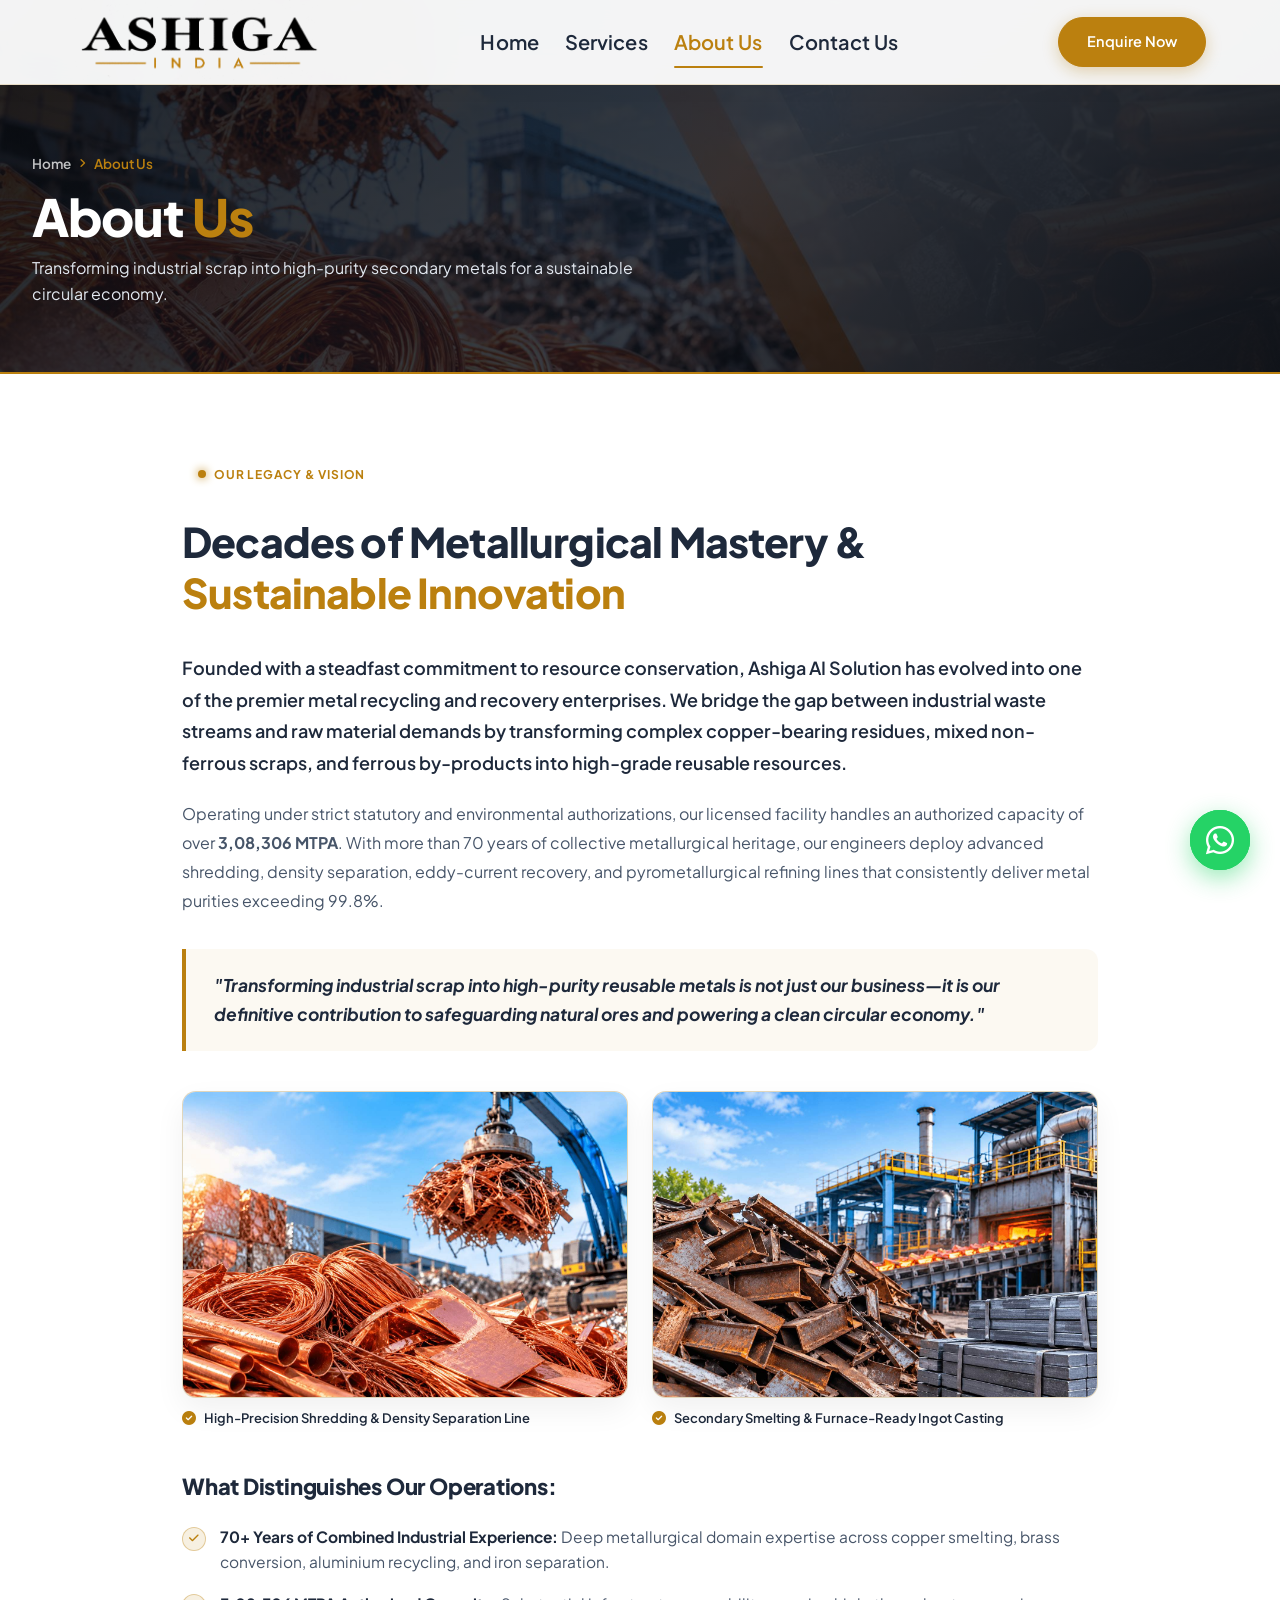
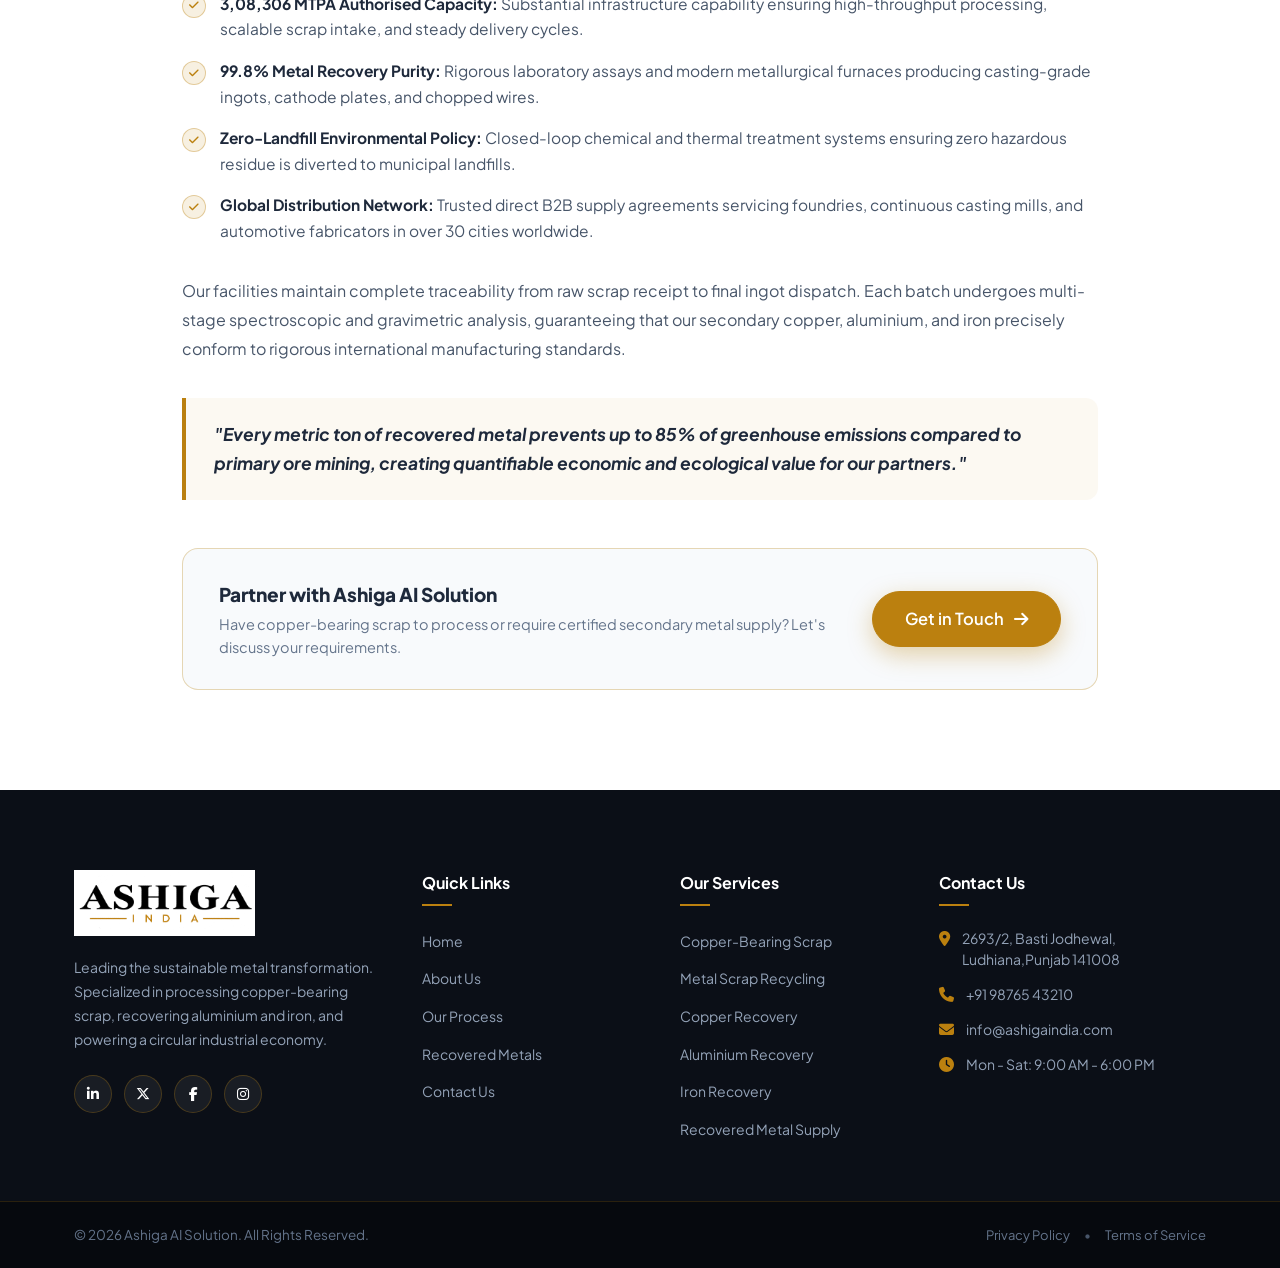
==== commit 4f899b09: "created sevices page" ====
--- a/about-us.html
+++ b/about-us.html
@@ -23,7 +23,7 @@
 <body>
 
     <!-- Header & Navigation -->
-    <header class="site-header">
+  <header class="site-header">
         <nav class="navbar">
             <div class="nav-container">
                 <!-- Logo -->
@@ -34,7 +34,10 @@
                 <!-- Navigation Links -->
                 <ul class="nav-menu" id="navMenu">
                     <li class="nav-item">
-                        <a href="index.html" class="nav-link ">Home</a>
+                        <a href="index.html" class="nav-link">Home</a>
+                    </li>
+                    <li class="nav-item">
+                        <a href="serivces.html" class="nav-link">Services</a>
                     </li>
                     <li class="nav-item">
                         <a href="about-us.html" class="nav-link active">About Us</a>
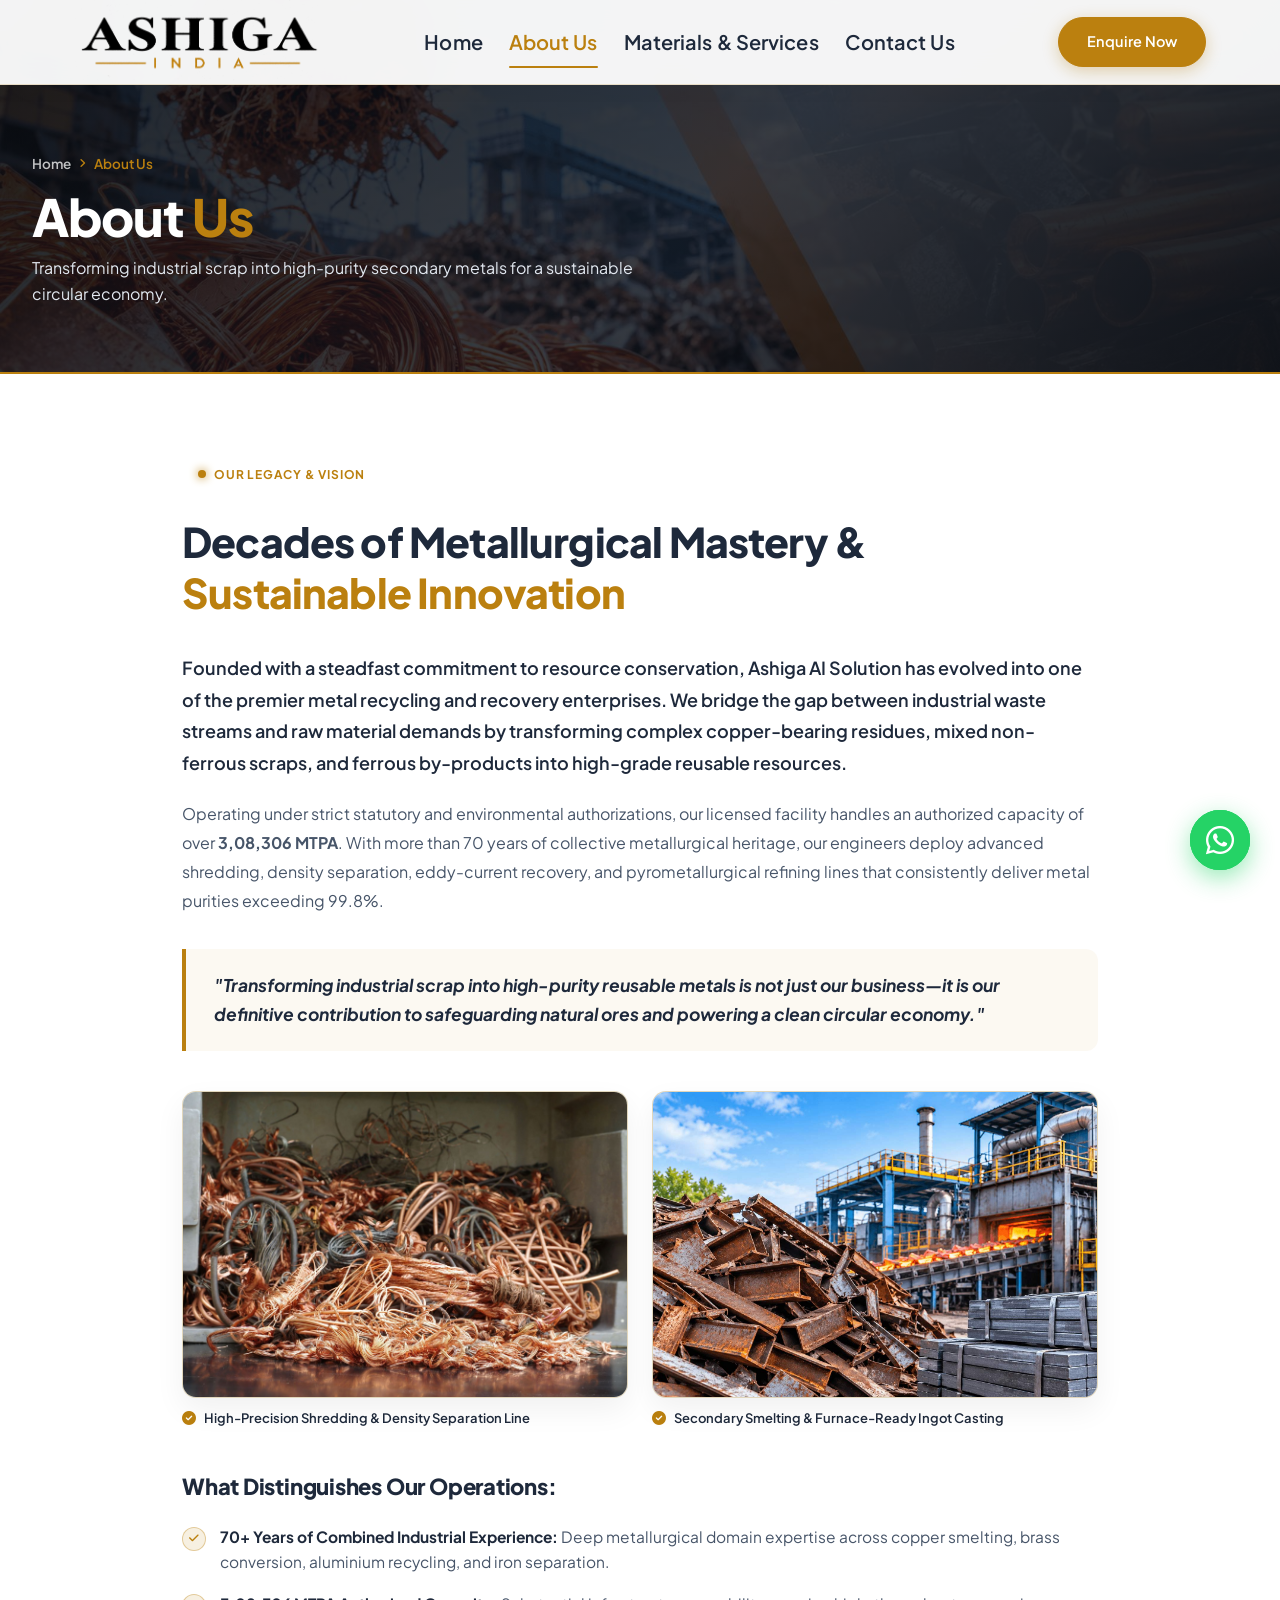
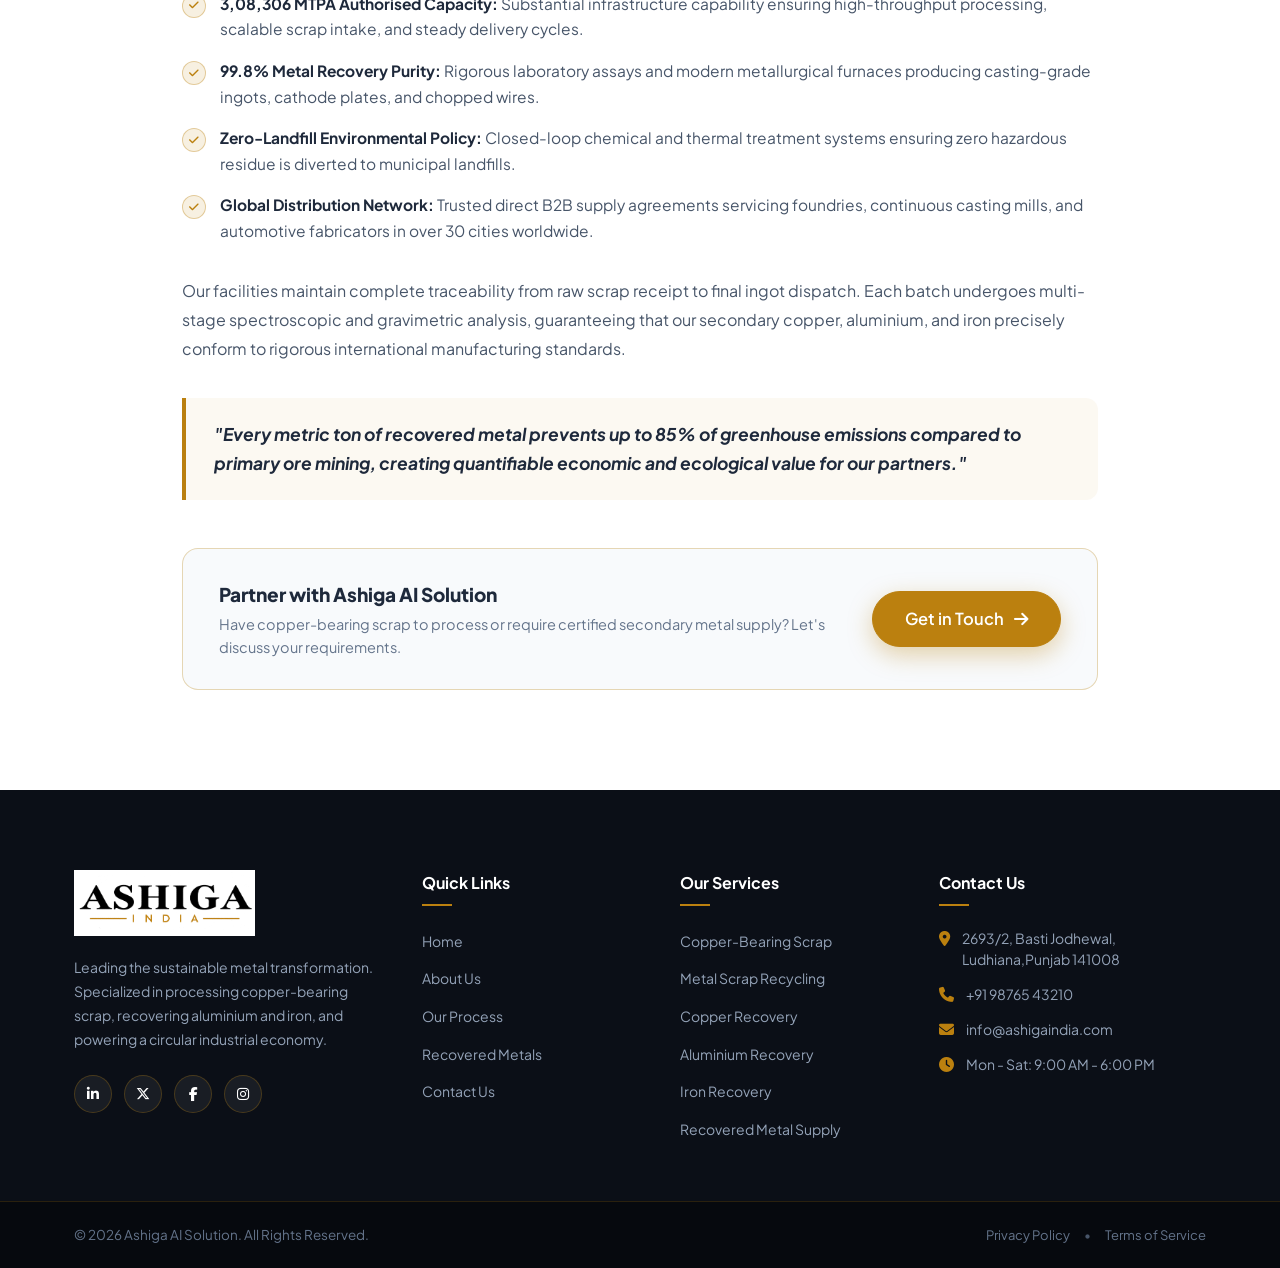
==== commit b81538ff: "images and content" ====
--- a/about-us.html
+++ b/about-us.html
@@ -23,7 +23,7 @@
 <body>
 
     <!-- Header & Navigation -->
-  <header class="site-header">
+    <header class="site-header">
         <nav class="navbar">
             <div class="nav-container">
                 <!-- Logo -->
@@ -37,10 +37,10 @@
                         <a href="index.html" class="nav-link">Home</a>
                     </li>
                     <li class="nav-item">
-                        <a href="serivces.html" class="nav-link">Services</a>
+                        <a href="about-us.html" class="nav-link active">About Us</a>
                     </li>
                     <li class="nav-item">
-                        <a href="about-us.html" class="nav-link active">About Us</a>
+                        <a href="materials-serivces.html" class="nav-link">Materials & Services</a>
                     </li>
 
                     <li class="nav-item">
--- a/style/style.css
+++ b/style/style.css
@@ -2820,3 +2820,740 @@
 .stats-grid .stat-card:nth-child(2) { animation-delay: 0.15s; }
 .stats-grid .stat-card:nth-child(3) { animation-delay: 0.25s; }
 .stats-grid .stat-card:nth-child(4) { animation-delay: 0.35s; }
+
+
+/* ==========================================================================
+   Sections from content.txt (Directly after Hero Section)
+   ========================================================================== */
+
+/* --------------------------------------------------------------------------
+   1. Introduction Section
+   -------------------------------------------------------------------------- */
+.intro-section {
+    position: relative;
+    padding: 80px 24px 60px;
+    background: linear-gradient(180deg, #ffffff 0%, #f8fafc 100%);
+    border-bottom: 1px solid rgba(187, 128, 15, 0.12);
+}
+
+.intro-container {
+    max-width: 1200px;
+    margin: 0 auto;
+}
+
+.intro-content-wrapper {
+    text-align: center;
+    max-width: 960px;
+    margin: 0 auto;
+}
+
+.intro-content-wrapper .section-tag {
+    display: inline-flex;
+    align-items: center;
+    gap: 8px;
+    padding: 6px 16px;
+    /* background: rgba(187, 128, 15, 0.08); */
+    /* border: 1px solid rgba(187, 128, 15, 0.25); */
+    border-radius: 999px;
+    margin-bottom: 20px;
+}
+
+.intro-main-title {
+    font-size: 2.6rem;
+    font-weight: 800;
+    line-height: 1.25;
+    color: var(--color-text-dark);
+    margin-bottom: 24px;
+    letter-spacing: -0.02em;
+}
+
+.intro-text-block {
+    display: flex;
+    flex-direction: column;
+    gap: 20px;
+}
+
+.intro-lead {
+    font-size: 1.2rem;
+    line-height: 1.75;
+    color: var(--color-text-muted);
+    font-weight: 400;
+}
+
+.intro-highlight-line {
+    background: #ffffff;
+    border-left: 4px solid var(--accent-color);
+    border-top: 1px solid rgba(187, 128, 15, 0.15);
+    border-right: 1px solid rgba(187, 128, 15, 0.15);
+    border-bottom: 1px solid rgba(187, 128, 15, 0.15);
+    padding: 20px 28px;
+    border-radius: 0 12px 12px 0;
+    box-shadow: 0 4px 20px rgba(0, 0, 0, 0.03);
+    text-align: left;
+}
+
+.intro-focus {
+    font-size: 1.15rem;
+    line-height: 1.7;
+    color: var(--color-text-dark);
+    font-weight: 600;
+}
+
+/* --------------------------------------------------------------------------
+   2. Materials We Process Section
+   -------------------------------------------------------------------------- */
+.materials-process-section {
+    position: relative;
+    padding: 90px 24px 80px;
+    background: #ffffff;
+}
+
+.materials-container {
+    max-width: var(--container-max-width);
+    margin: 0 auto;
+}
+
+.materials-header {
+    text-align: center;
+    max-width: 780px;
+    margin: 0 auto 50px;
+}
+
+.materials-header .section-tag {
+    display: inline-flex;
+    align-items: center;
+    gap: 8px;
+    padding: 6px 16px;
+    /* background: rgba(187, 128, 15, 0.08); */
+    /* border: 1px solid rgba(187, 128, 15, 0.25); */
+    border-radius: 999px;
+    margin-bottom: 18px;
+}
+
+.materials-main-title {
+    font-size: 2.5rem;
+    font-weight: 800;
+    line-height: 1.25;
+    color: var(--color-text-dark);
+    margin-bottom: 16px;
+    letter-spacing: -0.02em;
+}
+
+.materials-subtitle {
+    font-size: 1.1rem;
+    color: var(--color-text-muted);
+    line-height: 1.6;
+}
+
+.materials-grid {
+    display: grid;
+    grid-template-columns: repeat(4, 1fr);
+    gap: 28px;
+    margin-bottom: 45px;
+}
+
+.material-card {
+    background: #ffffff;
+    border: 1px solid rgba(187, 128, 15, 0.18);
+    border-radius: 16px;
+    overflow: hidden;
+    display: flex;
+    flex-direction: column;
+    box-shadow: 0 4px 18px rgba(0, 0, 0, 0.04);
+    transition: var(--transition-smooth);
+}
+
+.material-card:hover {
+    transform: translateY(-8px);
+    border-color: var(--accent-color);
+    box-shadow: 0 16px 36px rgba(187, 128, 15, 0.15);
+}
+
+.material-img-wrapper {
+    position: relative;
+    height: 220px;
+    overflow: hidden;
+    background: #0e1520;
+}
+
+.material-img {
+    width: 100%;
+    height: 100%;
+    object-fit: cover;
+    display: block;
+    transition: transform 0.6s cubic-bezier(0.16, 1, 0.3, 1);
+}
+
+.material-card:hover .material-img {
+    transform: scale(1.08);
+}
+
+.material-badge {
+    position: absolute;
+    top: 14px;
+    right: 14px;
+    background: rgba(8, 12, 18, 0.85);
+    backdrop-filter: blur(8px);
+    color: var(--accent-color);
+    font-size: 0.75rem;
+    font-weight: 700;
+    letter-spacing: 0.06em;
+    text-transform: uppercase;
+    padding: 5px 12px;
+    border-radius: 999px;
+    border: 1px solid rgba(187, 128, 15, 0.35);
+}
+
+.material-card-content {
+    padding: 24px 22px;
+    display: flex;
+    flex-direction: column;
+    flex-grow: 1;
+}
+
+.material-card-title {
+    font-size: 1.22rem;
+    font-weight: 700;
+    color: var(--color-text-dark);
+    margin-bottom: 12px;
+    line-height: 1.35;
+    transition: color 0.25s ease;
+}
+
+.material-card:hover .material-card-title {
+    color: var(--accent-color);
+}
+
+.material-card-desc {
+    font-size: 0.95rem;
+    line-height: 1.6;
+    color: var(--color-text-muted);
+}
+
+.materials-action {
+    text-align: center;
+}
+
+/* --------------------------------------------------------------------------
+   3. Our Facility Section
+   -------------------------------------------------------------------------- */
+.facility-section {
+    position: relative;
+    padding: 90px 24px;
+    background: #f8fafc;
+    border-top: 1px solid rgba(187, 128, 15, 0.1);
+    border-bottom: 1px solid rgba(187, 128, 15, 0.1);
+}
+
+.facility-container {
+    max-width: var(--container-max-width);
+    margin: 0 auto;
+}
+
+.facility-grid {
+    display: grid;
+    grid-template-columns: 1.15fr 0.85fr;
+    gap: 50px;
+    align-items: center;
+}
+
+.facility-content {
+    display: flex;
+    flex-direction: column;
+}
+
+.facility-header .section-tag {
+    display: inline-flex;
+    align-items: center;
+    gap: 8px;
+    padding: 6px 16px;
+    background: rgba(187, 128, 15, 0.08);
+    border: 1px solid rgba(187, 128, 15, 0.25);
+    border-radius: 999px;
+    margin-bottom: 18px;
+}
+
+.facility-main-title {
+    font-size: 2.5rem;
+    font-weight: 800;
+    line-height: 1.25;
+    color: var(--color-text-dark);
+    margin-bottom: 18px;
+    letter-spacing: -0.02em;
+}
+
+.facility-desc {
+    font-size: 1.1rem;
+    line-height: 1.7;
+    color: var(--color-text-muted);
+    margin-bottom: 32px;
+}
+
+.facility-metrics {
+    display: grid;
+    grid-template-columns: repeat(3, 1fr);
+    gap: 18px;
+    margin-bottom: 36px;
+}
+
+.facility-metric-card {
+    background: #ffffff;
+    border: 1px solid rgba(187, 128, 15, 0.2);
+    border-radius: 14px;
+    padding: 20px 16px;
+    box-shadow: 0 4px 14px rgba(0, 0, 0, 0.03);
+    /* border-top: 3px solid var(--accent-color); */
+    transition: var(--transition-fast);
+}
+
+.facility-metric-card:hover {
+    transform: translateY(-4px);
+    box-shadow: 0 10px 24px rgba(187, 128, 15, 0.12);
+}
+
+.facility-metric-card .metric-num {
+    font-size: 1.6rem;
+    font-weight: 800;
+    color: var(--accent-color);
+    line-height: 1.2;
+    margin-bottom: 6px;
+}
+
+.facility-metric-card .metric-lbl {
+    font-size: 0.85rem;
+    font-weight: 600;
+    color: var(--color-text-muted);
+    line-height: 1.4;
+}
+
+.facility-visual {
+    position: relative;
+}
+
+.facility-image-card {
+    position: relative;
+    border-radius: 20px;
+    overflow: hidden;
+    border: 2px solid rgba(187, 128, 15, 0.25);
+    box-shadow: 0 16px 40px rgba(0, 0, 0, 0.08);
+    background: #000;
+}
+
+.facility-img {
+    width: 100%;
+    height: 440px;
+    object-fit: cover;
+    display: block;
+    transition: transform 0.6s cubic-bezier(0.16, 1, 0.3, 1);
+}
+
+.facility-image-card:hover .facility-img {
+    transform: scale(1.04);
+}
+
+.facility-badge {
+    position: absolute;
+    bottom: 24px;
+    left: 24px;
+    background: rgba(8, 12, 18, 0.9);
+    backdrop-filter: blur(10px);
+    border: 1px solid rgba(187, 128, 15, 0.4);
+    border-radius: 14px;
+    padding: 14px 20px;
+    display: flex;
+    align-items: center;
+    gap: 14px;
+    box-shadow: 0 10px 30px rgba(0, 0, 0, 0.3);
+}
+
+.facility-badge-icon {
+    width: 44px;
+    height: 44px;
+    border-radius: 10px;
+    background: var(--accent-color);
+    color: #ffffff;
+    display: flex;
+    align-items: center;
+    justify-content: center;
+    font-size: 1.25rem;
+    flex-shrink: 0;
+}
+
+.facility-badge-title {
+    font-size: 0.95rem;
+    font-weight: 700;
+    color: #ffffff;
+}
+
+.facility-badge-sub {
+    font-size: 0.8rem;
+    color: var(--accent-color);
+    font-weight: 600;
+}
+
+/* --------------------------------------------------------------------------
+   4. Our Process & Recovered Metals Section
+   -------------------------------------------------------------------------- */
+.process-flow-section {
+    position: relative;
+    padding: 90px 24px;
+    background: #ffffff;
+}
+
+.process-container,
+.process-flow-container {
+    max-width: var(--container-max-width);
+    margin: 0 auto;
+}
+
+.process-header,
+.process-flow-header {
+    text-align: center;
+    max-width: 820px;
+    margin: 0 auto 50px;
+}
+
+.process-header .section-tag,   
+.process-flow-header .section-tag {
+    display: inline-flex;
+    align-items: center;
+    gap: 8px;
+    padding: 6px 16px;
+    /* background: rgba(187, 128, 15, 0.08); */
+    /* border: 1px solid rgba(187, 128, 15, 0.25); */
+    border-radius: 999px;
+    margin-bottom: 18px;
+}
+
+.process-main-title,
+.process-flow-title {
+    font-size: 2.5rem;
+    font-weight: 800;
+    line-height: 1.25;
+    color: var(--color-text-dark);
+    margin-bottom: 16px;
+    letter-spacing: -0.02em;
+}
+
+.process-subtitle,
+.process-flow-subtitle {
+    font-size: 1.1rem;
+    color: var(--color-text-muted);
+    line-height: 1.6;
+}
+
+/* Circular Flow Steps */
+.process-steps-circular {
+    display: flex;
+    align-items: center;
+    justify-content: center;
+    gap: 12px;
+    max-width: 1200px;
+    margin: 0 auto 55px;
+    position: relative;
+}
+
+.circular-step-card {
+    flex: 1 1 0;
+    max-width: 255px;
+    background: #ffffff;
+    border: 1px solid rgba(187, 128, 15, 0.2);
+    border-radius: 16px;
+    padding: 28px 18px 22px;
+    display: flex;
+    flex-direction: column;
+    align-items: center;
+    text-align: center;
+    box-shadow: 0 4px 18px rgba(0, 0, 0, 0.04);
+    position: relative;
+    overflow: hidden;
+    transition: var(--transition-smooth);
+}
+
+.circular-step-card:hover {
+    transform: translateY(-6px);
+    border-color: var(--accent-color);
+    box-shadow: 0 14px 32px rgba(187, 128, 15, 0.14);
+}
+
+/* Big Numbering inside the box behind content */
+.step-bg-number {
+    position: absolute;
+    top: 6px;
+    right: 12px;
+    font-size: 5rem;
+    font-weight: 900;
+    line-height: 1;
+    color: rgba(187, 128, 15, 0.13);
+    font-family: var(--font-main);
+    pointer-events: none;
+    user-select: none;
+    z-index: 0;
+    transition: color 0.3s ease, transform 0.3s ease;
+}
+
+.circular-step-card:hover .step-bg-number {
+    color: rgba(187, 128, 15, 0.24);
+    transform: scale(1.05);
+}
+
+/* Icon without background and without border */
+.step-icon-circle {
+    width: auto;
+    height: auto;
+    background: transparent !important;
+    border: none !important;
+    border-radius: 0 !important;
+    display: flex;
+    align-items: center;
+    justify-content: center;
+    color: var(--accent-color);
+    font-size: 2.2rem;
+    margin-top: 4px;
+    margin-bottom: 14px;
+    position: relative;
+    z-index: 1;
+    transition: transform 0.3s ease, color 0.3s ease;
+}
+
+.circular-step-card:hover .step-icon-circle {
+    transform: scale(1.1);
+    color: #cf8f15;
+}
+
+.step-title {
+    font-size: 1.08rem;
+    font-weight: 700;
+    color: var(--color-text-dark);
+    margin-bottom: 10px;
+    line-height: 1.35;
+    position: relative;
+    z-index: 1;
+}
+
+.step-desc {
+    font-size: 0.88rem;
+    color: var(--color-text-muted);
+    line-height: 1.55;
+    position: relative;
+    z-index: 1;
+}
+
+/* Arrow Connector centered between cards */
+.step-arrow-connector {
+    display: flex;
+    align-items: center;
+    justify-content: center;
+    color: var(--accent-color);
+    font-size: 1.35rem;
+    flex-shrink: 0;
+    width: 28px;
+    height: 28px;
+    margin: 0 2px;
+    opacity: 0.85;
+    transition: transform 0.3s ease, color 0.3s ease;
+}
+
+.step-arrow-connector:hover {
+    transform: translateX(3px);
+    color: #cf8f15;
+}
+
+/* Recovered Metals Block */
+.recovered-metals-block {
+    background: #f8fafc;
+    border: 1px solid rgba(187, 128, 15, 0.18);
+    border-radius: 20px;
+    padding: 44px 36px 36px;
+    margin-bottom: 40px;
+    box-shadow: 0 6px 24px rgba(0, 0, 0, 0.02);
+}
+
+.recovered-metals-header {
+    text-align: center;
+    max-width: 650px;
+    margin: 0 auto 36px;
+}
+
+.recovered-metals-title {
+    font-size: 1.9rem;
+    font-weight: 800;
+    color: var(--color-text-dark);
+    margin-bottom: 10px;
+}
+
+.recovered-metals-sub {
+    font-size: 1.05rem;
+    color: var(--color-text-muted);
+    line-height: 1.5;
+}
+
+.recovered-metals-grid {
+    display: grid;
+    grid-template-columns: repeat(3, 1fr);
+    gap: 24px;
+    margin-bottom: 32px;
+}
+
+.recovered-metal-card {
+    background: #ffffff;
+    border: 1px solid rgba(187, 128, 15, 0.18);
+    border-radius: 14px;
+    padding: 24px 22px;
+    position: relative;
+    overflow: hidden;
+    box-shadow: 0 4px 14px rgba(0, 0, 0, 0.03);
+    transition: var(--transition-smooth);
+}
+
+.recovered-metal-card:hover {
+    transform: translateY(-6px);
+    border-color: var(--accent-color);
+    box-shadow: 0 12px 28px rgba(187, 128, 15, 0.12);
+}
+
+.recovered-metal-accent {
+    position: absolute;
+    top: 0;
+    left: 0;
+    right: 0;
+    height: 4px;
+    background: linear-gradient(90deg, var(--accent-color) 0%, #d49a24 100%);
+}
+
+.metal-symbol {
+    display: inline-block;
+    font-size: 0.8rem;
+    font-weight: 800;
+    letter-spacing: 0.06em;
+    padding: 3px 10px;
+    border-radius: 6px;
+    background: rgba(187, 128, 15, 0.1);
+    color: var(--accent-color);
+    border: 1px solid rgba(187, 128, 15, 0.25);
+    margin-bottom: 12px;
+}
+
+.recovered-metal-title {
+    font-size: 1.25rem;
+    font-weight: 700;
+    color: var(--color-text-dark);
+    margin-bottom: 10px;
+}
+
+.recovered-metal-desc {
+    font-size: 0.92rem;
+    color: var(--color-text-muted);
+    line-height: 1.6;
+}
+
+.process-note-banner {
+    display: flex;
+    align-items: center;
+    gap: 16px;
+    background: #ffffff;
+    border-left: 4px solid var(--accent-color);
+    border-top: 1px solid rgba(187, 128, 15, 0.15);
+    border-right: 1px solid rgba(187, 128, 15, 0.15);
+    border-bottom: 1px solid rgba(187, 128, 15, 0.15);
+    padding: 18px 24px;
+    border-radius: 0 12px 12px 0;
+}
+
+.process-note-icon {
+    font-size: 1.35rem;
+    color: var(--accent-color);
+    flex-shrink: 0;
+}
+
+.process-note-text {
+    font-size: 0.96rem;
+    line-height: 1.6;
+    color: var(--color-text-dark);
+    margin: 0;
+}
+
+.process-action {
+    text-align: center;
+}
+
+/* Stagger delays for new section cards */
+.materials-grid .material-card:nth-child(1) { animation-delay: 0.05s; }
+.materials-grid .material-card:nth-child(2) { animation-delay: 0.15s; }
+.materials-grid .material-card:nth-child(3) { animation-delay: 0.25s; }
+.materials-grid .material-card:nth-child(4) { animation-delay: 0.35s; }
+
+.process-steps-circular .circular-step-card:nth-of-type(1) { animation-delay: 0.05s; }
+.process-steps-circular .circular-step-card:nth-of-type(2) { animation-delay: 0.15s; }
+.process-steps-circular .circular-step-card:nth-of-type(3) { animation-delay: 0.25s; }
+.process-steps-circular .circular-step-card:nth-of-type(4) { animation-delay: 0.35s; }
+
+.recovered-metals-grid .recovered-metal-card:nth-child(1) { animation-delay: 0.1s; }
+.recovered-metals-grid .recovered-metal-card:nth-child(2) { animation-delay: 0.2s; }
+.recovered-metals-grid .recovered-metal-card:nth-child(3) { animation-delay: 0.3s; }
+
+.metal-card-header {
+    display: flex;
+    align-items: center;
+    gap: 12px;
+    margin-bottom: 12px;
+}
+
+.metal-symbol-badge {
+    width: 38px;
+    height: 38px;
+    border-radius: 8px;
+    display: inline-flex;
+    align-items: center;
+    justify-content: center;
+    font-weight: 800;
+    font-size: 0.95rem;
+    letter-spacing: 0.04em;
+    background: rgba(187, 128, 15, 0.12);
+    color: var(--accent-color);
+    border: 1px solid rgba(187, 128, 15, 0.35);
+}
+
+.metal-title {
+    font-size: 1.25rem;
+    font-weight: 700;
+    color: var(--color-text-dark);
+    margin: 0;
+}
+
+.metal-desc {
+    font-size: 0.92rem;
+    color: var(--color-text-muted);
+    line-height: 1.6;
+    margin-bottom: 16px;
+}
+
+.metal-accent-line {
+    height: 3px;
+    border-radius: 999px;
+    background: linear-gradient(90deg, var(--accent-color) 0%, rgba(187, 128, 15, 0.15) 100%);
+}
+
+.recovered-metals-footer {
+    display: flex;
+    flex-direction: column;
+    align-items: center;
+    text-align: center;
+    gap: 20px;
+    padding-top: 20px;
+    border-top: 1px dashed rgba(187, 128, 15, 0.25);
+}
+
+.lot-note {
+    font-size: 0.95rem;
+    color: var(--color-text-dark);
+    font-weight: 500;
+    margin: 0;
+    display: inline-flex;
+    align-items: center;
+    gap: 8px;
+}
+
+.lot-note i {
+    color: var(--accent-color);
+}
--- a/style/responsive.css
+++ b/style/responsive.css
@@ -10,7 +10,11 @@
     .fs-content-container,
     .global-container,
     .cta-container,
-    .footer-container {
+    .footer-container,
+    .intro-container,
+    .materials-container,
+    .facility-container,
+    .process-container {
         max-width: 1440px;
     }
 }
@@ -33,6 +37,13 @@
 
     .hero-title {
         font-size: 3.5rem;
+    }
+
+    .intro-container,
+    .materials-container,
+    .facility-container,
+    .process-container {
+        max-width: 1360px;
     }
 }
 
@@ -81,6 +92,34 @@
     .footer-grid {
         gap: 36px;
     }
+
+    .intro-container,
+    .materials-container,
+    .facility-container,
+    .process-container {
+        max-width: 1140px;
+    }
+
+    .materials-grid {
+        gap: 20px;
+    }
+
+    .facility-grid {
+        gap: 36px;
+    }
+
+    .process-circular-wrapper {
+        max-width: 1040px;
+    }
+
+    .process-quadrant-grid {
+        gap: 65px 190px;
+    }
+
+    .process-center-hub {
+        width: 200px;
+        height: 200px;
+    }
 }
 
 /* 2. MINI DESKTOPS & LANDSCAPE TABLETS (Together) */
@@ -188,6 +227,88 @@
     .footer-grid {
         grid-template-columns: 1.2fr 1fr 1fr 1fr;
         gap: 30px;
+    }
+
+    .intro-container,
+    .materials-container,
+    .facility-container,
+    .process-container {
+        padding: 0 20px;
+    }
+
+    .materials-grid {
+        grid-template-columns: repeat(4, 1fr);
+        gap: 16px;
+    }
+
+    .material-card-content {
+        padding: 18px 14px;
+    }
+
+    .material-card-title {
+        font-size: 1.08rem;
+    }
+
+    .facility-grid {
+        grid-template-columns: 1fr 1fr;
+        gap: 30px;
+    }
+
+    .facility-img {
+        height: 380px;
+    }
+
+    .process-circular-wrapper {
+        max-width: 940px;
+    }
+
+    .process-quadrant-grid {
+        gap: 55px 150px;
+    }
+
+    .process-center-hub {
+        width: 180px;
+        height: 180px;
+    }
+
+    .hub-inner-card {
+        padding: 12px;
+    }
+
+    .hub-core-title {
+        font-size: 0.95rem;
+    }
+
+    .process-steps-circular {
+        gap: 8px;
+    }
+
+    .circular-step-card {
+        padding: 22px 14px;
+        max-width: 230px;
+    }
+
+    .step-bg-number {
+        font-size: 4rem;
+        top: 6px;
+        right: 8px;
+    }
+
+    .step-icon-circle {
+        font-size: 1.9rem;
+    }
+
+    .step-title {
+        font-size: 1.05rem;
+    }
+
+    .step-desc {
+        font-size: 0.85rem;
+    }
+
+    .step-arrow-connector {
+        font-size: 1.15rem;
+        width: 20px;
     }
 }
 
@@ -450,6 +571,123 @@
     font-size: 18px;
 }
 
+    .intro-section,
+    .materials-process-section,
+    .facility-section,
+    .process-flow-section {
+        padding: 60px 20px;
+    }
+
+    .intro-main-title,
+    .materials-main-title,
+    .facility-main-title,
+    .process-main-title,
+    .process-flow-title {
+        font-size: 2.1rem;
+    }
+
+    .materials-grid {
+        grid-template-columns: repeat(2, 1fr);
+        gap: 20px;
+    }
+
+    .material-img-wrapper {
+        height: 200px;
+    }
+
+    .facility-grid {
+        grid-template-columns: 1fr;
+        gap: 40px;
+    }
+
+    .facility-img {
+        height: 340px;
+    }
+
+    .facility-metrics {
+        grid-template-columns: repeat(3, 1fr);
+        gap: 14px;
+    }
+
+    .process-circular-wrapper {
+        max-width: 100%;
+        padding: 20px 10px;
+    }
+
+    .process-quadrant-grid {
+        gap: 40px 90px;
+    }
+
+    .process-center-hub {
+        width: 155px;
+        height: 155px;
+    }
+
+    .hub-icon-wrap {
+        width: 36px;
+        height: 36px;
+        font-size: 1.15rem;
+        margin-bottom: 4px;
+    }
+
+    .hub-brand-name {
+        font-size: 0.62rem;
+    }
+
+    .hub-core-title {
+        font-size: 0.88rem;
+        margin: 1px 0 4px;
+    }
+
+    .hub-cycle-badge {
+        font-size: 0.62rem;
+        padding: 2px 8px;
+    }
+
+    .process-steps-circular {
+        display: grid;
+        grid-template-columns: repeat(2, 1fr);
+        gap: 20px;
+        max-width: 680px;
+        margin: 0 auto 50px;
+    }
+
+    .circular-step-card {
+        padding: 24px 18px;
+        max-width: 100%;
+    }
+
+    .step-bg-number {
+        font-size: 4rem;
+        top: 6px;
+        right: 10px;
+    }
+
+    .step-icon-circle {
+        width: auto !important;
+        height: auto !important;
+        background: transparent !important;
+        border: none !important;
+        font-size: 1.85rem;
+        margin-bottom: 12px;
+    }
+
+    .step-title {
+        font-size: 1.05rem;
+    }
+
+    .step-desc {
+        font-size: 0.85rem;
+    }
+
+    .step-arrow-connector {
+        display: none !important;
+    }
+
+    .recovered-metals-grid {
+        grid-template-columns: repeat(3, 1fr);
+        gap: 16px;
+    }
 }
 
 /*  4. MOBILE (Separate) */
@@ -1150,4 +1388,253 @@
     .service-whatsapp-btn {
         padding: 1px 8px;
     }
-}+
+    /* New sections from content.txt for Mobile */
+    .intro-section,
+    .materials-process-section,
+    .facility-section,
+    .process-flow-section {
+        padding: 50px 16px;
+    }
+
+    .intro-main-title,
+    .materials-main-title,
+    .facility-main-title,
+    .process-main-title,
+    .process-flow-title {
+        font-size: 1.75rem;
+    }
+
+    .intro-lead {
+        font-size: 1.02rem;
+    }
+
+    .intro-highlight-line {
+        padding: 16px 18px;
+    }
+
+    .intro-focus {
+        font-size: 1rem;
+    }
+
+    .materials-header,
+    .process-header,
+    .process-flow-header {
+        margin-bottom: 35px;
+    }
+
+    /* Materials Grid 2x2 on Mobile as requested */
+    .materials-grid {
+        grid-template-columns: repeat(2, 1fr);
+        gap: 12px;
+        margin-bottom: 32px;
+    }
+
+    .material-card {
+        border-radius: 12px;
+    }
+
+    .material-img-wrapper {
+        height: 135px;
+    }
+
+    .material-badge {
+        font-size: 0.65rem;
+        padding: 3px 8px;
+        top: 8px;
+        right: 8px;
+    }
+
+    .material-card-content {
+        padding: 12px 10px;
+    }
+
+    .material-card-title {
+        font-size: 0.95rem;
+        margin-bottom: 6px;
+        line-height: 1.3;
+    }
+
+    .material-card-desc {
+        font-size: 0.78rem;
+        line-height: 1.45;
+    }
+
+    .facility-grid {
+        grid-template-columns: 1fr;
+        gap: 30px;
+    }
+
+    .facility-metrics {
+        grid-template-columns: 1fr;
+        gap: 12px;
+        margin-bottom: 24px;
+    }
+
+    .facility-metric-card {
+        padding: 14px 16px;
+        display: flex;
+        align-items: center;
+        justify-content: space-between;
+    }
+
+    .facility-metric-card .metric-num {
+        font-size: 1.35rem;
+        margin-bottom: 0;
+    }
+
+    .facility-img {
+        height: 260px;
+    }
+
+    .facility-badge {
+        bottom: 14px;
+        left: 14px;
+        right: 14px;
+        padding: 10px 14px;
+    }
+
+    .facility-badge-icon {
+        width: 36px;
+        height: 36px;
+        font-size: 1rem;
+    }
+
+    .facility-badge-title {
+        font-size: 0.85rem;
+    }
+
+    .facility-badge-sub {
+        font-size: 0.75rem;
+    }
+
+    /* Circular Flow Process Steps (Mobile) */
+    .process-circular-wrapper {
+        padding: 0;
+        margin-bottom: 40px;
+    }
+
+    .process-orbit-ring {
+        display: none;
+    }
+
+    .process-center-hub {
+        position: relative;
+        top: auto;
+        left: auto;
+        transform: none;
+        width: 170px;
+        height: 170px;
+        margin: 0 auto 30px;
+    }
+
+    .hub-icon-wrap {
+        width: 40px;
+        height: 40px;
+        font-size: 1.25rem;
+    }
+
+    .hub-core-title {
+        font-size: 0.95rem;
+    }
+
+    .process-quadrant-grid {
+        display: flex;
+        flex-direction: column;
+        gap: 16px;
+    }
+
+    .step-pos-01,
+    .step-pos-02,
+    .step-pos-03,
+    .step-pos-04 {
+        grid-column: auto;
+        grid-row: auto;
+    }
+
+    .process-steps-circular {
+        display: grid;
+        grid-template-columns: repeat(2, 1fr);
+        gap: 12px;
+        margin-bottom: 35px;
+    }
+
+    .circular-step-card {
+        padding: 20px 12px 16px;
+        border-radius: 14px;
+        max-width: 100%;
+    }
+
+    .step-bg-number {
+        font-size: 3.2rem;
+        top: 4px;
+        right: 8px;
+    }
+
+    .step-icon-circle {
+        width: auto !important;
+        height: auto !important;
+        background: transparent !important;
+        border: none !important;
+        font-size: 1.6rem;
+        margin-bottom: 8px;
+    }
+
+    .step-title {
+        font-size: 0.94rem;
+        margin-bottom: 6px;
+    }
+
+    .step-desc {
+        font-size: 0.78rem;
+        line-height: 1.45;
+    }
+
+    .step-arrow-connector {
+        display: none !important;
+    }
+
+    /* Recovered Metals Block */
+    .recovered-metals-block {
+        padding: 28px 16px 22px;
+        border-radius: 14px;
+        margin-bottom: 30px;
+    }
+
+    .recovered-metals-title {
+        font-size: 1.4rem;
+    }
+
+    .recovered-metals-sub {
+        font-size: 0.9rem;
+    }
+
+    .recovered-metals-grid {
+        grid-template-columns: 1fr;
+        gap: 14px;
+        margin-bottom: 24px;
+    }
+
+    .recovered-metal-card {
+        padding: 18px 16px;
+    }
+
+    .recovered-metal-title {
+        font-size: 1.1rem;
+    }
+
+    .process-note-banner {
+        flex-direction: column;
+        align-items: flex-start;
+        padding: 14px 16px;
+        gap: 10px;
+    }
+
+    .process-note-icon {
+        font-size: 1.2rem;
+    }
+
+    .process-note-text {
+        font-size: 0.88rem;
+    }
+}
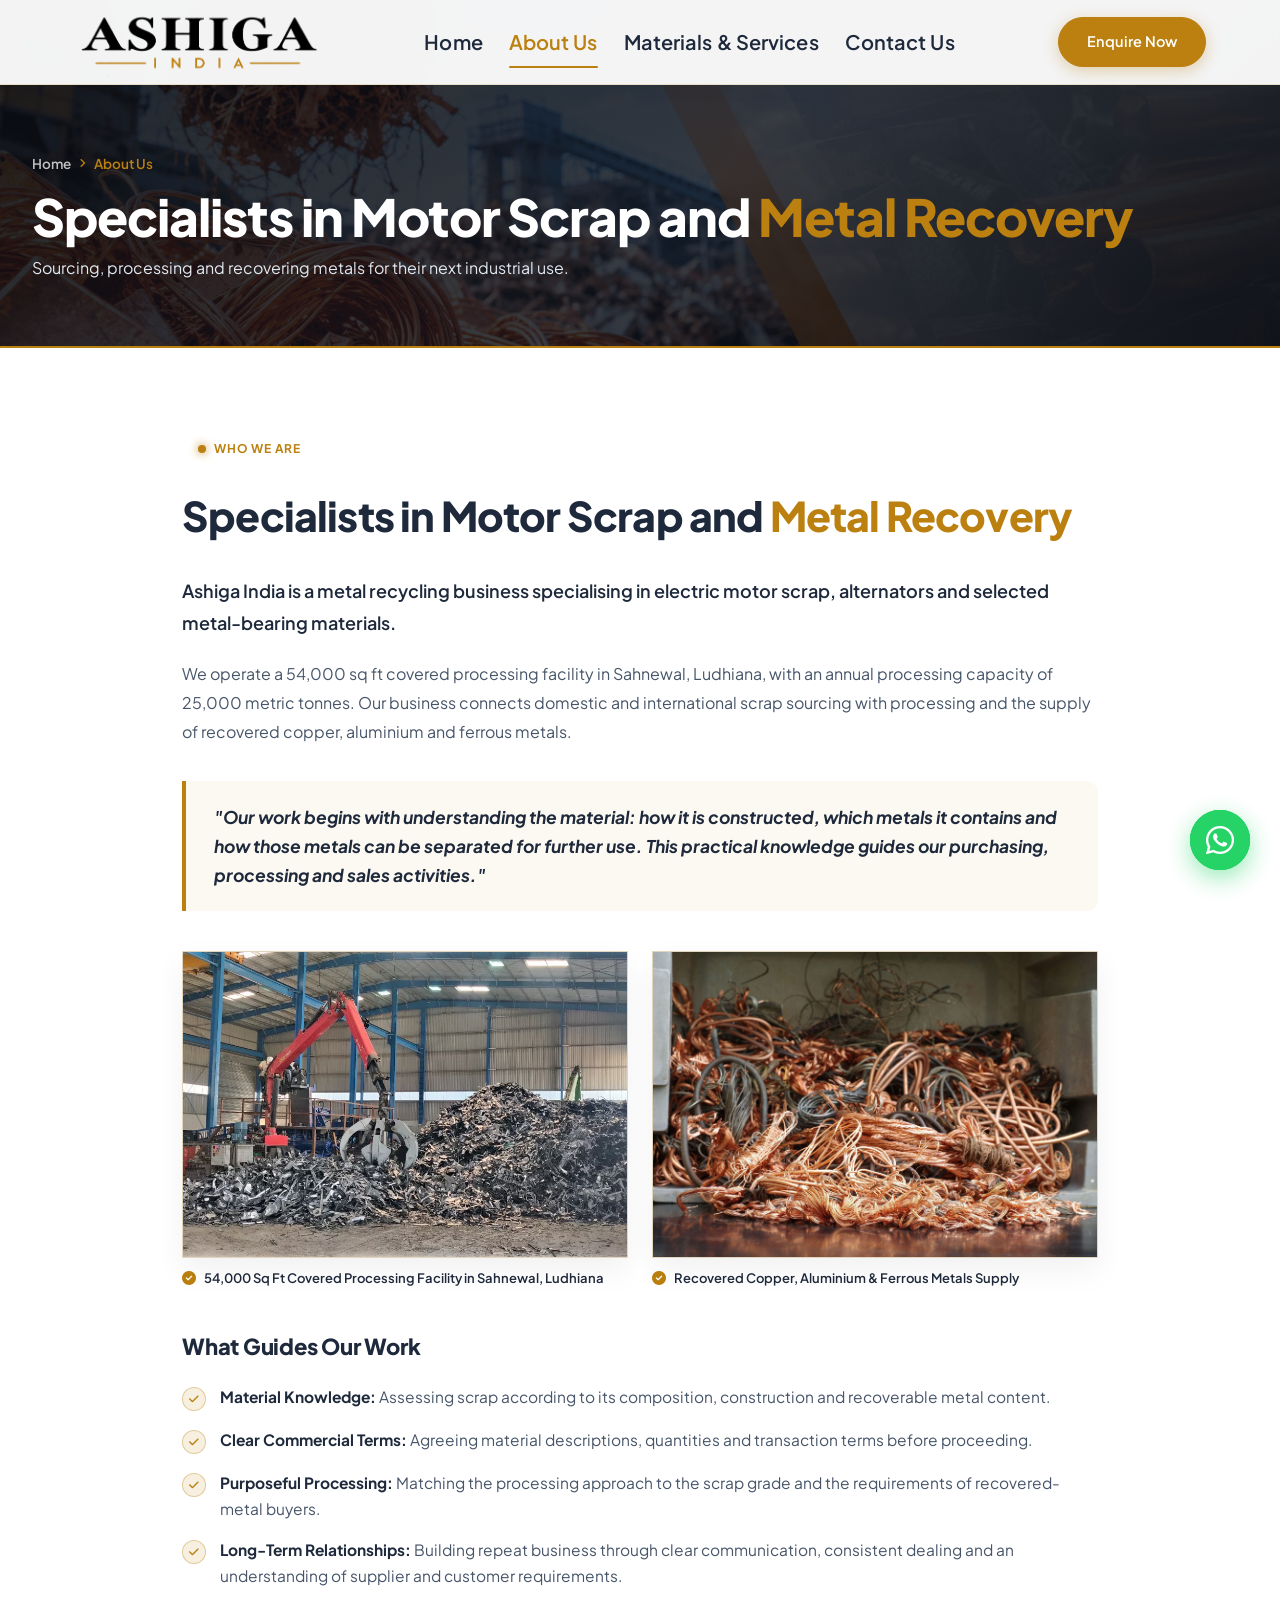
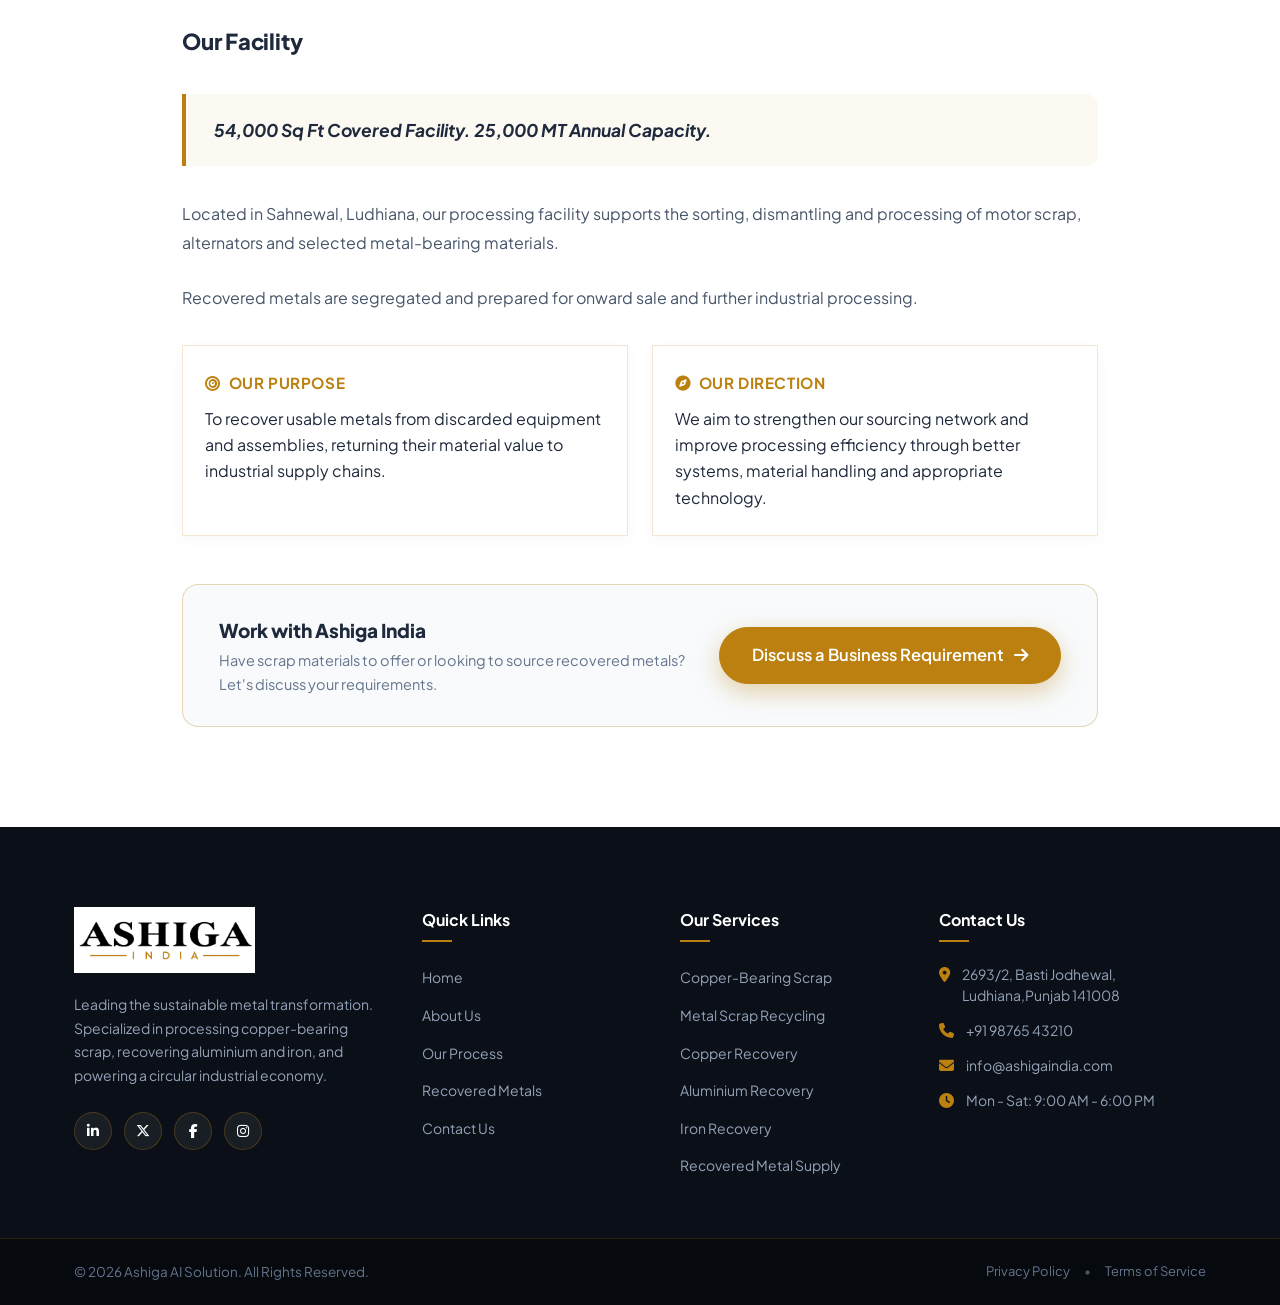
==== commit 5758c959: "content updated except services page" ====
--- a/about-us.html
+++ b/about-us.html
@@ -72,7 +72,7 @@
         <!-- Compact Hero Section with Full-Width Background Image -->
         <section class="page-hero">
             <div class="page-hero-bg">
-                <img src="assets/slide1.jpg" alt="About Ashiga AI Solution" class="page-hero-img"
+                <img src="assets/slide1.jpg" alt="About Ashiga India" class="page-hero-img"
                     style="transform: scaleX(-1);">
                 <div class="page-hero-overlay"></div>
             </div>
@@ -82,50 +82,41 @@
                     <i class="fa-solid fa-angle-right"></i>
                     <span class="current">About Us</span>
                 </div>
-                <h1 class="page-hero-title">About <span class="highlight-text">Us</span></h1>
+                <h1 class="page-hero-title">Specialists in Motor Scrap and <span class="highlight-text">Metal Recovery</span></h1>
                 <p class="page-hero-subtitle">
-                    Transforming industrial scrap into high-purity secondary metals for a sustainable circular economy.
+                    Sourcing, processing and recovering metals for their next industrial use.
                 </p>
             </div>
         </section>
 
-        <!-- About Editorial Content Section (No excessive boxes: paragraphs, bullet points, highlight lines & 2 images) -->
+        <!-- About Editorial Content Section (Paragraphs, highlight lines, 2 images, bullet points) -->
         <section class="about-editorial-section">
             <div class="editorial-container">
-                <!-- Section Intro -->
+                <!-- Section Intro: Who We Are -->
                 <div class="editorial-header">
                     <div class="section-tag">
                         <span class="tag-pulse"></span>
-                        <span class="tag-text">Our Legacy & Vision</span>
+                        <span class="tag-text">Who We Are</span>
                     </div>
                     <h2 class="editorial-main-heading">
-                        Decades of Metallurgical Mastery & <span class="highlight-text">Sustainable Innovation</span>
+                        Specialists in Motor Scrap and <span class="highlight-text">Metal Recovery</span>
                     </h2>
                 </div>
 
                 <!-- Paragraphs -->
                 <div class="editorial-body">
                     <p class="editorial-lead">
-                        Founded with a steadfast commitment to resource conservation, Ashiga AI Solution has evolved
-                        into one of the premier metal recycling and recovery enterprises. We bridge the gap between
-                        industrial waste streams and raw material demands by transforming complex copper-bearing
-                        residues, mixed non-ferrous scraps, and ferrous by-products into high-grade reusable resources.
+                        Ashiga India is a metal recycling business specialising in electric motor scrap, alternators and selected metal-bearing materials.
                     </p>
 
                     <p class="editorial-para">
-                        Operating under strict statutory and environmental authorizations, our licensed facility handles
-                        an authorized capacity of over <strong>3,08,306 MTPA</strong>. With more than 70 years of
-                        collective metallurgical heritage, our engineers deploy advanced shredding, density separation,
-                        eddy-current recovery, and pyrometallurgical refining lines that consistently deliver metal
-                        purities exceeding 99.8%.
+                        We operate a 54,000 sq ft covered processing facility in Sahnewal, Ludhiana, with an annual processing capacity of 25,000 metric tonnes. Our business connects domestic and international scrap sourcing with processing and the supply of recovered copper, aluminium and ferrous metals.
                     </p>
 
                     <!-- Highlight Line 1 -->
                     <div class="editorial-highlight">
                         <p class="highlight-quote">
-                            "Transforming industrial scrap into high-purity reusable metals is not just our business—it
-                            is our definitive contribution to safeguarding natural ores and powering a clean circular
-                            economy."
+                            "Our work begins with understanding the material: how it is constructed, which metals it contains and how those metals can be separated for further use. This practical knowledge guides our purchasing, processing and sales activities."
                         </p>
                     </div>
 
@@ -133,92 +124,93 @@
                     <div class="about-two-images">
                         <div class="about-img-item">
                             <div class="img-frame">
-                                <img src="assets/hero1.jpg" alt="Scrap Processing and Sorting Facility"
+                                <img src="assets/plant.avif" alt="54,000 Sq Ft Covered Processing Facility in Sahnewal, Ludhiana"
                                     class="about-gallery-img">
                             </div>
-                            <span class="img-caption"><i class="fa-solid fa-circle-check"></i> High-Precision Shredding
-                                & Density Separation Line</span>
+                            <span class="img-caption"><i class="fa-solid fa-circle-check"></i> 54,000 Sq Ft Covered Processing Facility in Sahnewal, Ludhiana</span>
                         </div>
                         <div class="about-img-item">
-                            <div class="img-frame">
-                                <img src="assets/hero3.jpg" alt="Refined Ingot Production and Supply"
-                                    class="about-gallery-img">
-                            </div>
-                            <span class="img-caption"><i class="fa-solid fa-circle-check"></i> Secondary Smelting &
-                                Furnace-Ready Ingot Casting</span>
-                        </div>
-                    </div>
-
-                    <!-- Core Capabilities Bullet Points -->
-                    <h3 class="editorial-subheading">What Distinguishes Our Operations:</h3>
+                            <div class="img-frame about-loop-frame">
+                                <img src="assets/hero1.jpg" alt="Recovered Metal Supply 1" class="about-gallery-img about-loop-img active">
+                                <img src="assets/hero2.jpg" alt="Recovered Metal Supply 2" class="about-gallery-img about-loop-img">
+                                <img src="assets/hero33.jpg" alt="Recovered Metal Supply 3" class="about-gallery-img about-loop-img">
+                                <img src="assets/hero44.jpg" alt="Recovered Metal Supply 4" class="about-gallery-img about-loop-img">
+                            </div>
+                            <span class="img-caption"><i class="fa-solid fa-circle-check"></i> Recovered Copper, Aluminium & Ferrous Metals Supply</span>
+                        </div>
+                    </div>
+
+                    <!-- What Guides Our Work Bullet Points -->
+                    <h3 class="editorial-subheading">What Guides Our Work</h3>
 
                     <ul class="editorial-bullets">
                         <li>
                             <i class="fa-solid fa-check bullet-icon"></i>
                             <div>
-                                <strong>70+ Years of Combined Industrial Experience:</strong> Deep metallurgical domain
-                                expertise across copper smelting, brass conversion, aluminium recycling, and iron
-                                separation.
+                                <strong>Material Knowledge:</strong> Assessing scrap according to its composition, construction and recoverable metal content.
                             </div>
                         </li>
                         <li>
                             <i class="fa-solid fa-check bullet-icon"></i>
                             <div>
-                                <strong>3,08,306 MTPA Authorised Capacity:</strong> Substantial infrastructure
-                                capability ensuring high-throughput processing, scalable scrap intake, and steady
-                                delivery cycles.
+                                <strong>Clear Commercial Terms:</strong> Agreeing material descriptions, quantities and transaction terms before proceeding.
                             </div>
                         </li>
                         <li>
                             <i class="fa-solid fa-check bullet-icon"></i>
                             <div>
-                                <strong>99.8% Metal Recovery Purity:</strong> Rigorous laboratory assays and modern
-                                metallurgical furnaces producing casting-grade ingots, cathode plates, and chopped
-                                wires.
+                                <strong>Purposeful Processing:</strong> Matching the processing approach to the scrap grade and the requirements of recovered-metal buyers.
                             </div>
                         </li>
                         <li>
                             <i class="fa-solid fa-check bullet-icon"></i>
                             <div>
-                                <strong>Zero-Landfill Environmental Policy:</strong> Closed-loop chemical and thermal
-                                treatment systems ensuring zero hazardous residue is diverted to municipal landfills.
-                            </div>
-                        </li>
-                        <li>
-                            <i class="fa-solid fa-check bullet-icon"></i>
-                            <div>
-                                <strong>Global Distribution Network:</strong> Trusted direct B2B supply agreements
-                                servicing foundries, continuous casting mills, and automotive fabricators in over 30
-                                cities worldwide.
+                                <strong>Long-Term Relationships:</strong> Building repeat business through clear communication, consistent dealing and an understanding of supplier and customer requirements.
                             </div>
                         </li>
                     </ul>
 
-                    <!-- Second Paragraph Block -->
-                    <p class="editorial-para">
-                        Our facilities maintain complete traceability from raw scrap receipt to final ingot dispatch.
-                        Each batch undergoes multi-stage spectroscopic and gravimetric analysis, guaranteeing that our
-                        secondary copper, aluminium, and iron precisely conform to rigorous international manufacturing
-                        standards.
-                    </p>
-
-                    <!-- Highlight Line 2 -->
+                    <!-- Our Facility Section -->
+                    <h3 class="editorial-subheading">Our Facility</h3>
+
                     <div class="editorial-highlight">
                         <p class="highlight-quote">
-                            "Every metric ton of recovered metal prevents up to 85% of greenhouse emissions compared to
-                            primary ore mining, creating quantifiable economic and ecological value for our partners."
+                            <strong>54,000 Sq Ft Covered Facility. 25,000 MT Annual Capacity.</strong>
                         </p>
+                    </div>
+
+                    <p class="editorial-para">
+                        Located in Sahnewal, Ludhiana, our processing facility supports the sorting, dismantling and processing of motor scrap, alternators and selected metal-bearing materials.
+                    </p>
+
+                    <p class="editorial-para">
+                        Recovered metals are segregated and prepared for onward sale and further industrial processing.
+                    </p>
+
+                    <!-- Our Purpose & Direction Blocks -->
+                    <div class="purpose-direction-grid">
+                        <div class="purpose-box">
+                            <div class="purpose-tag"><i class="fa-solid fa-bullseye"></i> Our Purpose</div>
+                            <p class="purpose-text">
+                                To recover usable metals from discarded equipment and assemblies, returning their material value to industrial supply chains.
+                            </p>
+                        </div>
+                        <div class="purpose-box">
+                            <div class="purpose-tag"><i class="fa-solid fa-compass"></i> Our Direction</div>
+                            <p class="purpose-text">
+                                We aim to strengthen our sourcing network and improve processing efficiency through better systems, material handling and appropriate technology.
+                            </p>
+                        </div>
                     </div>
 
                     <!-- CTA Bar -->
                     <div class="editorial-cta-bar">
                         <div class="cta-bar-text">
-                            <h4>Partner with Ashiga AI Solution</h4>
-                            <p>Have copper-bearing scrap to process or require certified secondary metal supply? Let's
-                                discuss your requirements.</p>
+                            <h4>Work with Ashiga India</h4>
+                            <p>Have scrap materials to offer or looking to source recovered metals? Let's discuss your requirements.</p>
                         </div>
                         <a href="contact-us.html" class="btn btn-primary">
-                            <span>Get in Touch</span>
+                            <span>Discuss a Business Requirement</span>
                             <i class="fa-solid fa-arrow-right btn-icon"></i>
                         </a>
                     </div>
--- a/style/style.css
+++ b/style/style.css
@@ -2198,7 +2198,7 @@
 .img-frame {
     position: relative;
     aspect-ratio: 16 / 11;
-    border-radius: 14px;
+    /* border-radius: 14px; */
     overflow: hidden;
     border: 1.5px solid rgba(187, 128, 15, 0.25);
     box-shadow: 0 12px 30px rgba(0, 0, 0, 0.06);
@@ -2210,6 +2210,30 @@
     height: 100%;
     object-fit: cover;
     transition: transform 0.5s ease;
+}
+
+.about-loop-frame {
+    position: relative;
+    overflow: hidden;
+}
+
+.about-loop-img {
+    position: absolute;
+    top: 0;
+    left: 0;
+    width: 100%;
+    height: 100%;
+    object-fit: cover;
+    opacity: 0;
+    visibility: hidden;
+    transition: opacity 0.5s ease-in-out, transform 0.5s ease;
+    z-index: 1;
+}
+
+.about-loop-img.active {
+    opacity: 1;
+    visibility: visible;
+    z-index: 2;
 }
 
 .img-frame:hover .about-gallery-img {
@@ -2435,12 +2459,10 @@
     transform: translateX(4px);
 }
 
-.info-icon-box {
-    width: 44px;
-    height: 44px;
+.info-icon-box {    
     border-radius: 10px;
-    background: var(--accent-light);
-    border: 1px solid var(--accent-border);
+    /* background: var(--accent-light); */
+    /* border: 1px solid var(--accent-border); */
     display: flex;
     align-items: center;
     justify-content: center;
@@ -3361,8 +3383,8 @@
 
 /* Recovered Metals Block */
 .recovered-metals-block {
-    background: #f8fafc;
-    border: 1px solid rgba(187, 128, 15, 0.18);
+    /* background: #f8fafc; */
+    /* border: 1px solid rgba(187, 128, 15, 0.18); */
     border-radius: 20px;
     padding: 44px 36px 36px;
     margin-bottom: 40px;
@@ -3557,3 +3579,395 @@
 .lot-note i {
     color: var(--accent-color);
 }
+
+/* --------------------------------------------------------------------------
+   Scrap Grading & Intake WhatsApp Button
+   -------------------------------------------------------------------------- */
+.material-whatsapp-btn {
+    display: inline-flex;
+    align-items: center;
+    gap: 8px;
+    margin-top: 16px;
+    padding: 8px 16px;
+    border-radius: 999px;
+    background: rgba(37, 211, 102, 0.1);
+    color: #128c7e;
+    border: 1px solid rgba(37, 211, 102, 0.35);
+    font-size: 0.88rem;
+    font-weight: 600;
+    transition: var(--transition-fast);
+    text-decoration: none;
+    align-self: flex-start;
+}
+
+.material-whatsapp-btn i {
+    font-size: 1.15rem;
+    color: #25d366;
+    transition: transform 0.25s ease;
+}
+
+.material-whatsapp-btn:hover {
+    background: #25d366;
+    color: #ffffff;
+    border-color: #25d366;
+    box-shadow: 0 4px 14px rgba(37, 211, 102, 0.35);
+    transform: translateY(-2px);
+}
+
+.material-whatsapp-btn:hover i {
+    color: #ffffff;
+    transform: scale(1.1);
+}
+
+/* --------------------------------------------------------------------------
+   Working With Ashiga Section (Home Page before CTA)
+   -------------------------------------------------------------------------- */
+.working-with-section {
+    position: relative;
+    padding: 90px 24px 80px;
+    background: linear-gradient(180deg, #ffffff 0%, #f8fafc 100%);
+    border-top: 1px solid rgba(187, 128, 15, 0.12);
+}
+
+.working-with-container {
+    max-width: var(--container-max-width);
+    margin: 0 auto;
+}
+
+.working-with-header {
+    text-align: center;
+    max-width: 780px;
+    margin: 0 auto 50px;
+}
+
+.working-with-header .section-tag {
+    display: inline-flex;
+    align-items: center;
+    gap: 8px;
+    padding: 6px 16px;
+    background: rgba(187, 128, 15, 0.08);
+    border: 1px solid rgba(187, 128, 15, 0.25);
+    border-radius: 999px;
+    margin-bottom: 18px;
+}
+
+.working-with-title {
+    font-size: 2.5rem;
+    font-weight: 800;
+    line-height: 1.25;
+    color: var(--color-text-dark);
+    margin-bottom: 16px;
+    letter-spacing: -0.02em;
+}
+
+.working-with-subtitle {
+    font-size: 1.1rem;
+    color: var(--color-text-muted);
+    line-height: 1.6;
+}
+
+.working-with-grid {
+    display: grid;
+    grid-template-columns: repeat(2, 1fr);
+    gap: 32px;
+    max-width: 1100px;
+    margin: 0 auto;
+}
+
+.working-card {
+    background: #ffffff;
+    border: 1px solid rgba(187, 128, 15, 0.22);
+    border-radius: 18px;
+    padding: 38px 32px 34px;
+    position: relative;
+    overflow: hidden;
+    display: flex;
+    flex-direction: column;
+    box-shadow: 0 6px 24px rgba(0, 0, 0, 0.04);
+    transition: var(--transition-smooth);
+}
+
+.working-card:hover {
+    transform: translateY(-8px);
+    border-color: var(--accent-color);
+    box-shadow: 0 16px 36px rgba(187, 128, 15, 0.15);
+}
+
+.working-card-accent {
+    position: absolute;
+    top: 0;
+    left: 0;
+    right: 0;
+    height: 4px;
+    background: linear-gradient(90deg, var(--accent-color) 0%, #cf8f15 100%);
+}
+
+.working-card-header {
+    display: flex;
+    align-items: center;
+    justify-content: space-between;
+    margin-bottom: 22px;
+}
+
+.working-card-icon {
+    width: 54px;
+    height: 54px;
+    border-radius: 12px;
+    background: rgba(187, 128, 15, 0.1);
+    border: 1px solid rgba(187, 128, 15, 0.28);
+    display: flex;
+    align-items: center;
+    justify-content: center;
+    color: var(--accent-color);
+    font-size: 1.5rem;
+    transition: transform 0.3s ease, background 0.3s ease, color 0.3s ease;
+}
+
+.working-card:hover .working-card-icon {
+    background: var(--accent-color);
+    color: #ffffff;
+    transform: scale(1.08);
+}
+
+.working-badge {
+    font-size: 0.8rem;
+    font-weight: 700;
+    letter-spacing: 0.05em;
+    text-transform: uppercase;
+    padding: 4px 12px;
+    border-radius: 999px;
+    background: rgba(187, 128, 15, 0.08);
+    color: var(--accent-color);
+    border: 1px solid rgba(187, 128, 15, 0.25);
+}
+
+.working-card-title {
+    font-size: 1.45rem;
+    font-weight: 800;
+    color: var(--color-text-dark);
+    margin-bottom: 14px;
+    line-height: 1.3;
+}
+
+.working-card-desc {
+    font-size: 1.02rem;
+    line-height: 1.7;
+    color: var(--color-text-muted);
+    margin-bottom: 28px;
+    flex-grow: 1;
+}
+
+.working-card-action {
+    display: flex;
+    align-items: center;
+}
+
+/* --------------------------------------------------------------------------
+   About Us Purpose & Direction Grid
+   -------------------------------------------------------------------------- */
+.purpose-direction-grid {
+    display: grid;
+    grid-template-columns: repeat(2, 1fr);
+    gap: 24px;
+    margin: 32px 0 36px;
+}
+
+.purpose-box {
+    background: #ffffff;
+    border: 1px solid rgba(187, 128, 15, 0.2);
+    /* border-radius: 14px; */
+    padding: 24px 22px;
+    box-shadow: 0 4px 16px rgba(0, 0, 0, 0.03);
+    transition: var(--transition-smooth);
+}
+
+.purpose-box:hover {
+    transform: translateY(-4px);
+    border-color: var(--accent-color);
+    box-shadow: 0 10px 24px rgba(187, 128, 15, 0.12);
+}
+
+.purpose-tag {
+    display: inline-flex;
+    align-items: center;
+    gap: 8px;
+    font-size: 0.95rem;
+    font-weight: 700;
+    color: var(--accent-color);
+    margin-bottom: 10px;
+    text-transform: uppercase;
+    letter-spacing: 0.04em;
+}
+
+.purpose-text {
+    font-size: 1rem;
+    line-height: 1.65;
+    color: var(--color-text-dark);
+    margin: 0;
+}
+
+/* --------------------------------------------------------------------------
+   Contact Page Guides & Facility Cards (from content.txt)
+   -------------------------------------------------------------------------- */
+.contact-guides-container {
+    display: flex;
+    flex-direction: column;
+    gap: 18px;
+    margin-bottom: 24px;
+}
+
+.contact-guide-card {
+    background: #ffffff;
+    border: 1px solid rgba(187, 128, 15, 0.2);
+    /* border-radius: 14px; */
+    padding: 20px 22px;
+    box-shadow: 0 4px 14px rgba(0, 0, 0, 0.02);
+    /* border-left: 4px solid var(--accent-color); */
+}
+
+.guide-title {
+    font-size: 1.15rem;
+    font-weight: 700;
+    color: var(--color-text-dark);
+    margin-bottom: 6px;
+    display: flex;
+    align-items: center;
+    gap: 10px;
+}
+
+.guide-title i {
+    color: var(--accent-color);
+}
+
+.guide-subtitle {
+    font-size: 0.88rem;
+    font-weight: 600;
+    color: var(--color-text-muted);
+    margin-bottom: 10px;
+}
+
+.guide-list {
+    list-style: none;
+    padding: 0;
+    margin: 0 0 10px;
+    display: flex;
+    flex-direction: column;
+    gap: 6px;
+}
+
+.guide-list li {
+    font-size: 0.92rem;
+    color: var(--color-text-dark);
+    display: flex;
+    align-items: center;
+    gap: 8px;
+    line-height: 1.45;
+}
+
+.guide-list li i {
+    color: var(--accent-color);
+    font-size: 0.82rem;
+}
+
+.guide-note {
+    font-size: 0.84rem;
+    color: var(--color-text-muted);
+    margin: 0;
+    line-height: 1.5;
+}
+
+.facility-summary-card {
+    background: linear-gradient(135deg, rgba(187, 128, 15, 0.08) 0%, rgba(255, 255, 255, 0.95) 100%);
+    border: 1.5px solid rgba(187, 128, 15, 0.3);
+    /* border-radius: 14px; */
+    padding: 20px 22px;
+    margin-bottom: 24px;
+    box-shadow: 0 4px 16px rgba(187, 128, 15, 0.06);
+}
+
+.facility-summary-header {
+    display: flex;
+    align-items: center;
+    gap: 14px;
+    margin-bottom: 12px;
+}
+
+.facility-summary-icon {
+
+    /* border-radius: 10px; */
+    /* background: var(--accent-color); */
+    color: var(--accent-border-strong);
+    display: flex;
+    align-items: center;
+    justify-content: center;
+    font-size: 1.25rem;
+    flex-shrink: 0;
+}
+
+.facility-summary-tag {
+    font-size: 0.75rem;
+    font-weight: 700;
+    text-transform: uppercase;
+    letter-spacing: 0.06em;
+    color: var(--accent-color);
+    display: block;
+}
+
+.facility-summary-title {
+    font-size: 1.05rem;
+    font-weight: 800;
+    color: var(--color-text-dark);
+    margin: 2px 0 0;
+}
+
+.facility-summary-specs {
+    display: flex;
+    flex-direction: column;
+    gap: 6px;
+    margin: 0;
+    font-size: 0.9rem;
+    font-weight: 600;
+    color: var(--color-text-dark);
+}
+
+.facility-summary-specs span {
+    display: flex;
+    align-items: center;
+    gap: 8px;
+}
+
+.facility-summary-specs i {
+    color: var(--accent-color);
+}
+
+.contact-whatsapp-action {
+    margin-top: 24px;
+}
+
+.btn-whatsapp-direct {
+    display: inline-flex;
+    align-items: center;
+    justify-content: center;
+    gap: 10px;
+    background: #25d366;
+    color: #ffffff;
+    padding: 14px 26px;
+    border-radius: 12px;
+    font-weight: 700;
+    font-size: 1rem;
+    text-decoration: none;
+    box-shadow: 0 6px 20px rgba(37, 211, 102, 0.35);
+    transition: var(--transition-fast);
+    width: 100%;
+}
+
+.btn-whatsapp-direct i {
+    font-size: 1.4rem;
+}
+
+.btn-whatsapp-direct:hover {
+    background: #1eb956;
+    color: #ffffff;
+    transform: translateY(-2px);
+    box-shadow: 0 10px 24px rgba(37, 211, 102, 0.45);
+}
--- a/style/responsive.css
+++ b/style/responsive.css
@@ -14,7 +14,8 @@
     .intro-container,
     .materials-container,
     .facility-container,
-    .process-container {
+    .process-container,
+    .working-with-container {
         max-width: 1440px;
     }
 }
@@ -42,7 +43,8 @@
     .intro-container,
     .materials-container,
     .facility-container,
-    .process-container {
+    .process-container,
+    .working-with-container {
         max-width: 1360px;
     }
 }
@@ -96,7 +98,8 @@
     .intro-container,
     .materials-container,
     .facility-container,
-    .process-container {
+    .process-container,
+    .working-with-container {
         max-width: 1140px;
     }
 
@@ -232,7 +235,8 @@
     .intro-container,
     .materials-container,
     .facility-container,
-    .process-container {
+    .process-container,
+    .working-with-container {
         padding: 0 20px;
     }
 
@@ -574,7 +578,8 @@
     .intro-section,
     .materials-process-section,
     .facility-section,
-    .process-flow-section {
+    .process-flow-section,
+    .working-with-section {
         padding: 60px 20px;
     }
 
@@ -582,8 +587,19 @@
     .materials-main-title,
     .facility-main-title,
     .process-main-title,
-    .process-flow-title {
+    .process-flow-title,
+    .working-with-title {
         font-size: 2.1rem;
+    }
+
+    .working-with-grid {
+        grid-template-columns: 1fr;
+        gap: 24px;
+    }
+
+    .purpose-direction-grid {
+        grid-template-columns: 1fr;
+        gap: 16px;
     }
 
     .materials-grid {
@@ -1393,7 +1409,8 @@
     .intro-section,
     .materials-process-section,
     .facility-section,
-    .process-flow-section {
+    .process-flow-section,
+    .working-with-section {
         padding: 50px 16px;
     }
 
@@ -1401,7 +1418,8 @@
     .materials-main-title,
     .facility-main-title,
     .process-main-title,
-    .process-flow-title {
+    .process-flow-title,
+    .working-with-title {
         font-size: 1.75rem;
     }
 
@@ -1458,6 +1476,19 @@
     .material-card-desc {
         font-size: 0.78rem;
         line-height: 1.45;
+    }
+
+    .material-whatsapp-btn {
+        padding: 5px 8px;
+        font-size: 0.72rem;
+        gap: 5px;
+        margin-top: 8px;
+        width: 100%;
+        justify-content: center;
+    }
+
+    .material-whatsapp-btn i {
+        font-size: 0.9rem;
     }
 
     .facility-grid {
@@ -1637,4 +1668,69 @@
     .process-note-text {
         font-size: 0.88rem;
     }
+
+    /* Working With Ashiga Section (Mobile) */
+    .working-with-header {
+        margin-bottom: 35px;
+    }
+
+    .working-with-subtitle {
+        font-size: 0.95rem;
+    }
+
+    .working-with-grid {
+        grid-template-columns: 1fr;
+        gap: 20px;
+    }
+
+    .working-card {
+        padding: 26px 20px 24px;
+        border-radius: 14px;
+    }
+
+    .working-card-icon {
+        width: 44px;
+        height: 44px;
+        font-size: 1.25rem;
+    }
+
+    .working-card-title {
+        font-size: 1.25rem;
+        margin-bottom: 10px;
+    }
+
+    .working-card-desc {
+        font-size: 0.92rem;
+        margin-bottom: 22px;
+        line-height: 1.6;
+    }
+
+    /* Purpose Direction Grid (Mobile) */
+    .purpose-direction-grid {
+        grid-template-columns: 1fr;
+        gap: 14px;
+        margin: 24px 0 28px;
+    }
+
+    .purpose-box {
+        padding: 18px 16px;
+    }
+
+    /* Contact Page Guides & Cards (Mobile) */
+    .contact-guide-card {
+        padding: 16px 14px;
+    }
+
+    .guide-title {
+        font-size: 1.05rem;
+    }
+
+    .facility-summary-card {
+        padding: 16px 14px;
+    }
+
+    .btn-whatsapp-direct {
+        padding: 12px 18px;
+        font-size: 0.95rem;
+    }
 }
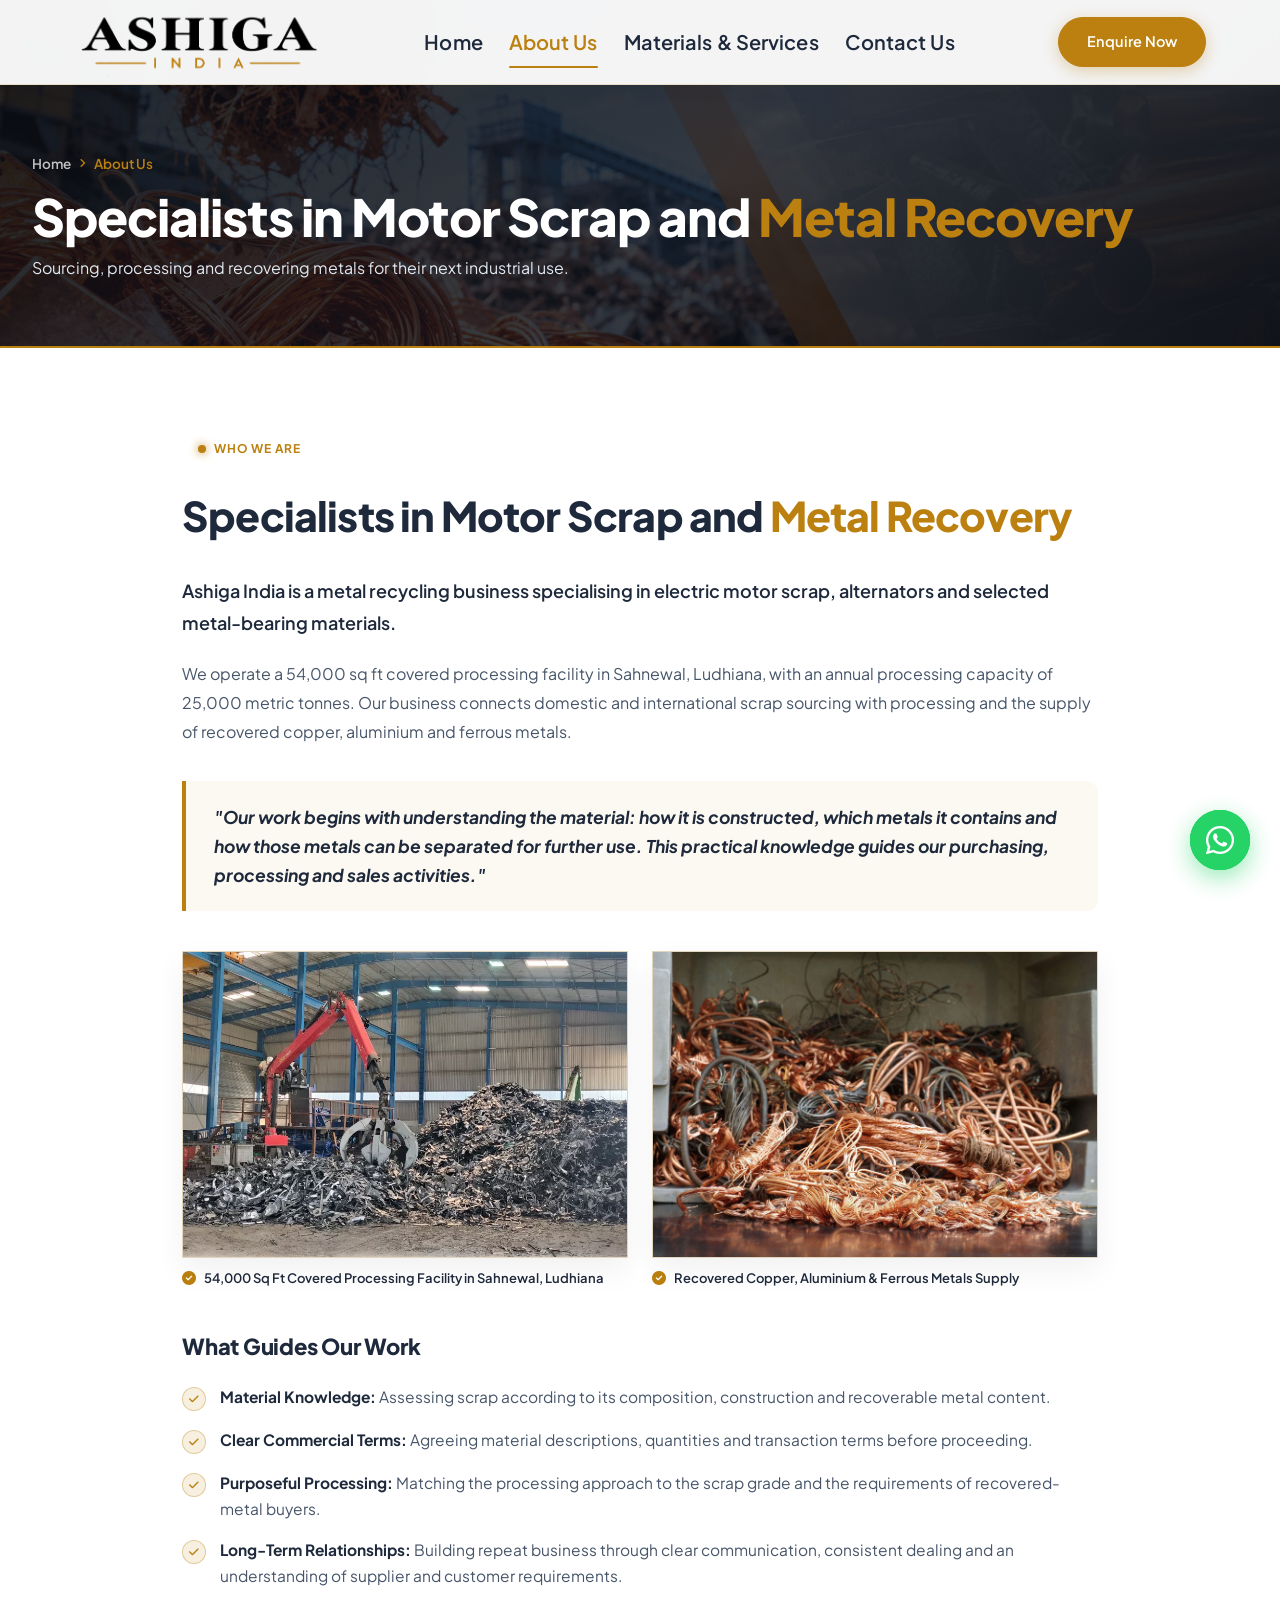
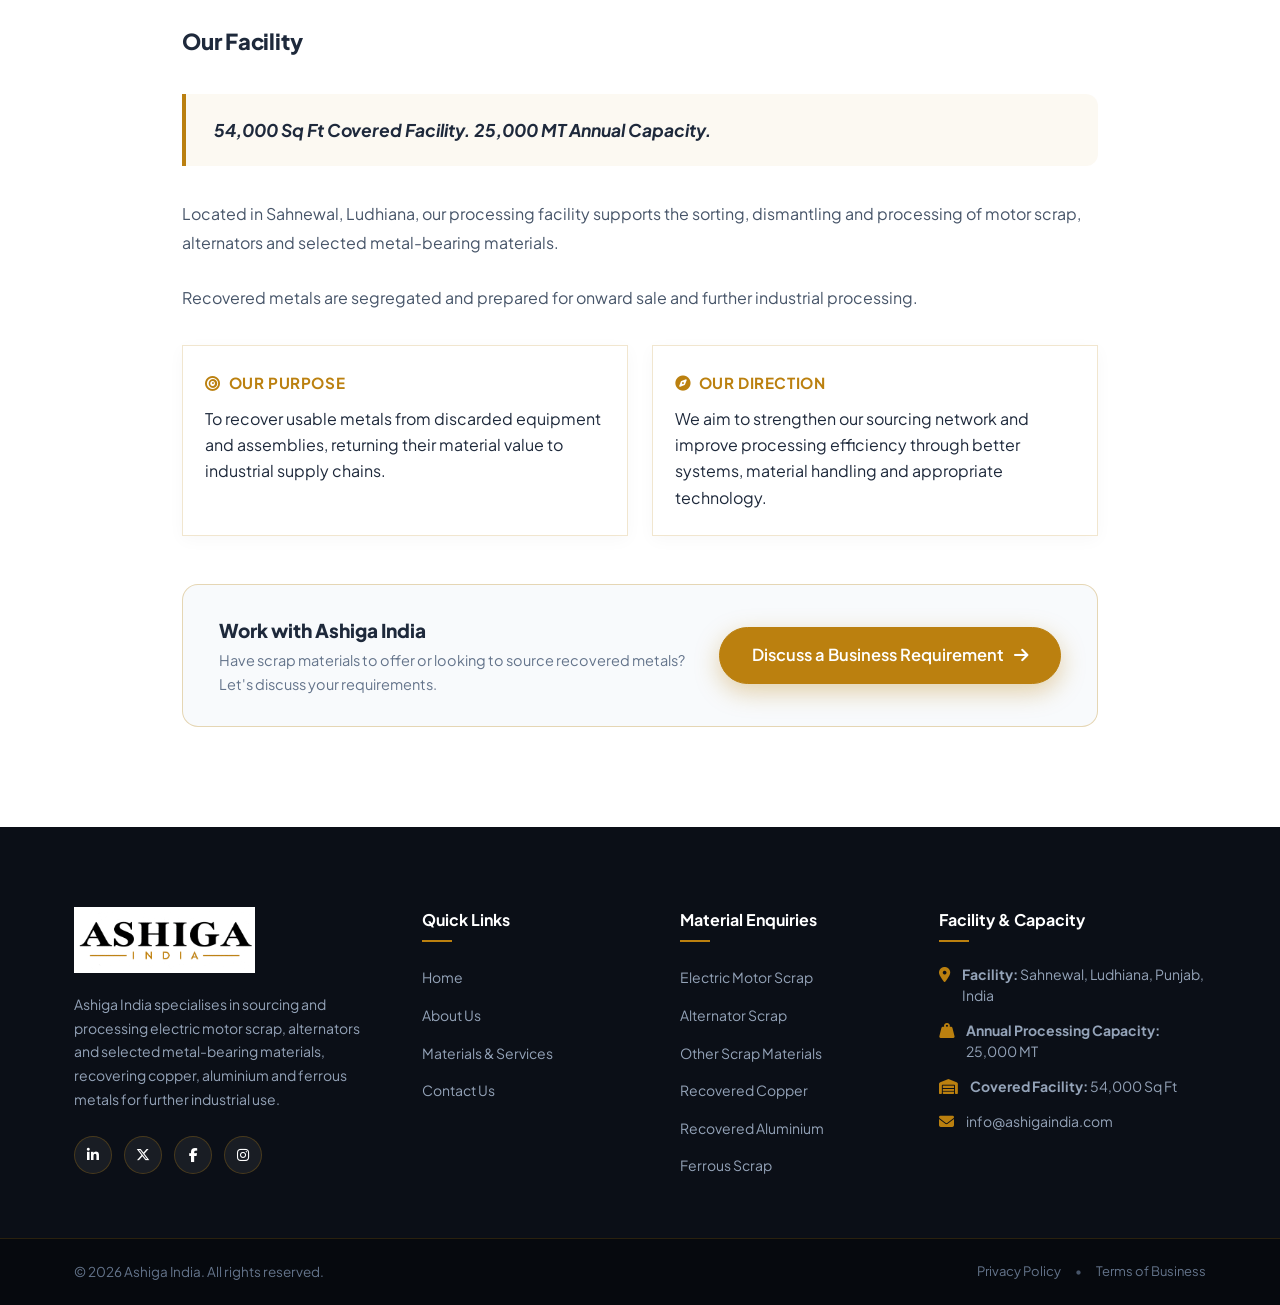
==== commit c7c02bd8: "changes are updated." ====
--- a/about-us.html
+++ b/about-us.html
@@ -219,7 +219,7 @@
         </section>
     </main>
 
-    <!-- Footer -->
+        <!-- Footer -->
     <footer class="site-footer">
         <div class="footer-top">
             <div class="footer-container">
@@ -227,11 +227,10 @@
                     <!-- Column 1: Brand & Bio -->
                     <div class="footer-col footer-brand-col">
                         <a href="index.html" class="footer-logo">
-                            <img src="assets/ashiga-logo.png" alt="Ashiga Logo">
+                            <img src="assets/ashiga-logo.png" alt="Ashiga India Logo">
                         </a>
                         <p class="footer-bio">
-                            Leading the sustainable metal transformation. Specialized in processing copper-bearing
-                            scrap, recovering aluminium and iron, and powering a circular industrial economy.
+                            Ashiga India specialises in sourcing and processing electric motor scrap, alternators and selected metal-bearing materials, recovering copper, aluminium and ferrous metals for further industrial use.
                         </p>
                         <div class="footer-socials">
                             <a href="#" class="social-link" aria-label="LinkedIn"><i
@@ -251,45 +250,44 @@
                         <ul class="footer-links">
                             <li><a href="index.html">Home</a></li>
                             <li><a href="about-us.html">About Us</a></li>
-                            <li><a href="index.html#process">Our Process</a></li>
-                            <li><a href="index.html#recovered-metals">Recovered Metals</a></li>
+                            <li><a href="materials-serivces.html">Materials &amp; Services</a></li>
                             <li><a href="contact-us.html">Contact Us</a></li>
                         </ul>
                     </div>
 
-                    <!-- Column 3: Services -->
+                    <!-- Column 3: Material Enquiries -->
                     <div class="footer-col">
-                        <h4 class="footer-title">Our Services</h4>
+                        <h4 class="footer-title">Material Enquiries</h4>
                         <ul class="footer-links">
-                            <li><a href="index.html#process">Copper-Bearing Scrap</a></li>
-                            <li><a href="index.html#process">Metal Scrap Recycling</a></li>
-                            <li><a href="index.html#process">Copper Recovery</a></li>
-                            <li><a href="index.html#process">Aluminium Recovery</a></li>
-                            <li><a href="index.html#process">Iron Recovery</a></li>
-                            <li><a href="index.html#process">Recovered Metal Supply</a></li>
+                            <li><a href="materials-serivces.html#motor-scrap">Electric Motor Scrap</a></li>
+                            <li><a href="materials-serivces.html#alternator-scrap">Alternator Scrap</a></li>
+                            <li><a href="materials-serivces.html#appliance-scrap">Other Scrap Materials</a></li>
+                            <li><a href="materials-serivces.html#metal-supply">Recovered Copper</a></li>
+                            <li><a href="materials-serivces.html#metal-supply">Recovered Aluminium</a></li>
+                            <li><a href="materials-serivces.html#metal-supply">Ferrous Scrap</a></li>
                         </ul>
                     </div>
 
-                    <!-- Column 4: Contact Info -->
+                    <!-- Column 4: Facility & Operations -->
                     <div class="footer-col footer-contact-col">
-                        <h4 class="footer-title">Contact Us</h4>
+                        <h4 class="footer-title">Facility &amp; Capacity</h4>
                         <ul class="footer-contact-list">
                             <li>
                                 <i class="fa-solid fa-location-dot contact-icon"></i>
-                                <span>2693/2, Basti Jodhewal, Ludhiana,Punjab 141008</span>
+                                <span><strong>Facility:</strong> Sahnewal, Ludhiana, Punjab, India</span>
                             </li>
                             <li>
-                                <i class="fa-solid fa-phone contact-icon"></i>
-                                <span>+91 98765 43210</span>
+                                <i class="fa-solid fa-weight-hanging contact-icon"></i>
+                                <span><strong>Annual Processing Capacity:</strong> 25,000 MT</span>
+                            </li>
+                            <li>
+                                <i class="fa-solid fa-warehouse contact-icon"></i>
+                                <span><strong>Covered Facility:</strong> 54,000 Sq Ft</span>
                             </li>
                             <li>
                                 <i class="fa-solid fa-envelope contact-icon"></i>
                                 <span>info@ashigaindia.com</span>
                             </li>
-                            <li>
-                                <i class="fa-solid fa-clock contact-icon"></i>
-                                <span>Mon - Sat: 9:00 AM - 6:00 PM</span>
-                            </li>
                         </ul>
                     </div>
                 </div>
@@ -300,12 +298,12 @@
         <div class="footer-bottom">
             <div class="footer-container bottom-container">
                 <p class="copyright-text">
-                    &copy; 2026 Ashiga AI Solution. All Rights Reserved.
+                    &copy; 2026 Ashiga India. All rights reserved.
                 </p>
                 <div class="footer-bottom-links">
                     <a href="privacy-policy.html">Privacy Policy</a>
                     <span class="sep">•</span>
-                    <a href="terms-condition.html">Terms of Service</a>
+                    <a href="terms-condition.html">Terms of Business</a>
                 </div>
             </div>
         </div>
--- a/style/style.css
+++ b/style/style.css
@@ -2700,6 +2700,47 @@
     transform: scale(1.15);
 }
 
+.service-subdesc {
+    font-size: 14px;
+    line-height: 1.6;
+    color: var(--color-text-muted);
+    margin-top: 10px;
+}
+
+.service-actions-wrapper {
+    display: flex;
+    align-items: center;
+    flex-wrap: wrap;
+    gap: 12px;
+    margin-top: auto;
+    padding-top: 20px;
+}
+
+.btn-service-action {
+    display: inline-flex;
+    align-items: center;
+    gap: 8px;
+    padding: 8px 18px;
+    background: var(--accent-color);
+    color: #ffffff;
+    font-size: 13px;
+    font-weight: 600;
+    border-radius: 50px;
+    text-decoration: none;
+    transition: var(--transition-fast);
+}
+
+.btn-service-action:hover {
+    background: var(--accent-hover);
+    color: #ffffff;
+    transform: translateY(-2px);
+    box-shadow: 0 6px 18px rgba(187, 128, 15, 0.35);
+}
+
+.service-actions-wrapper .service-whatsapp-btn {
+    margin-top: 0;
+}
+
 /* ==========================================================================
    Floating Animated WhatsApp Button
    ========================================================================== */
@@ -2977,7 +3018,7 @@
 .material-card {
     background: #ffffff;
     border: 1px solid rgba(187, 128, 15, 0.18);
-    border-radius: 16px;
+    border-radius: 2px;
     overflow: hidden;
     display: flex;
     flex-direction: column;
